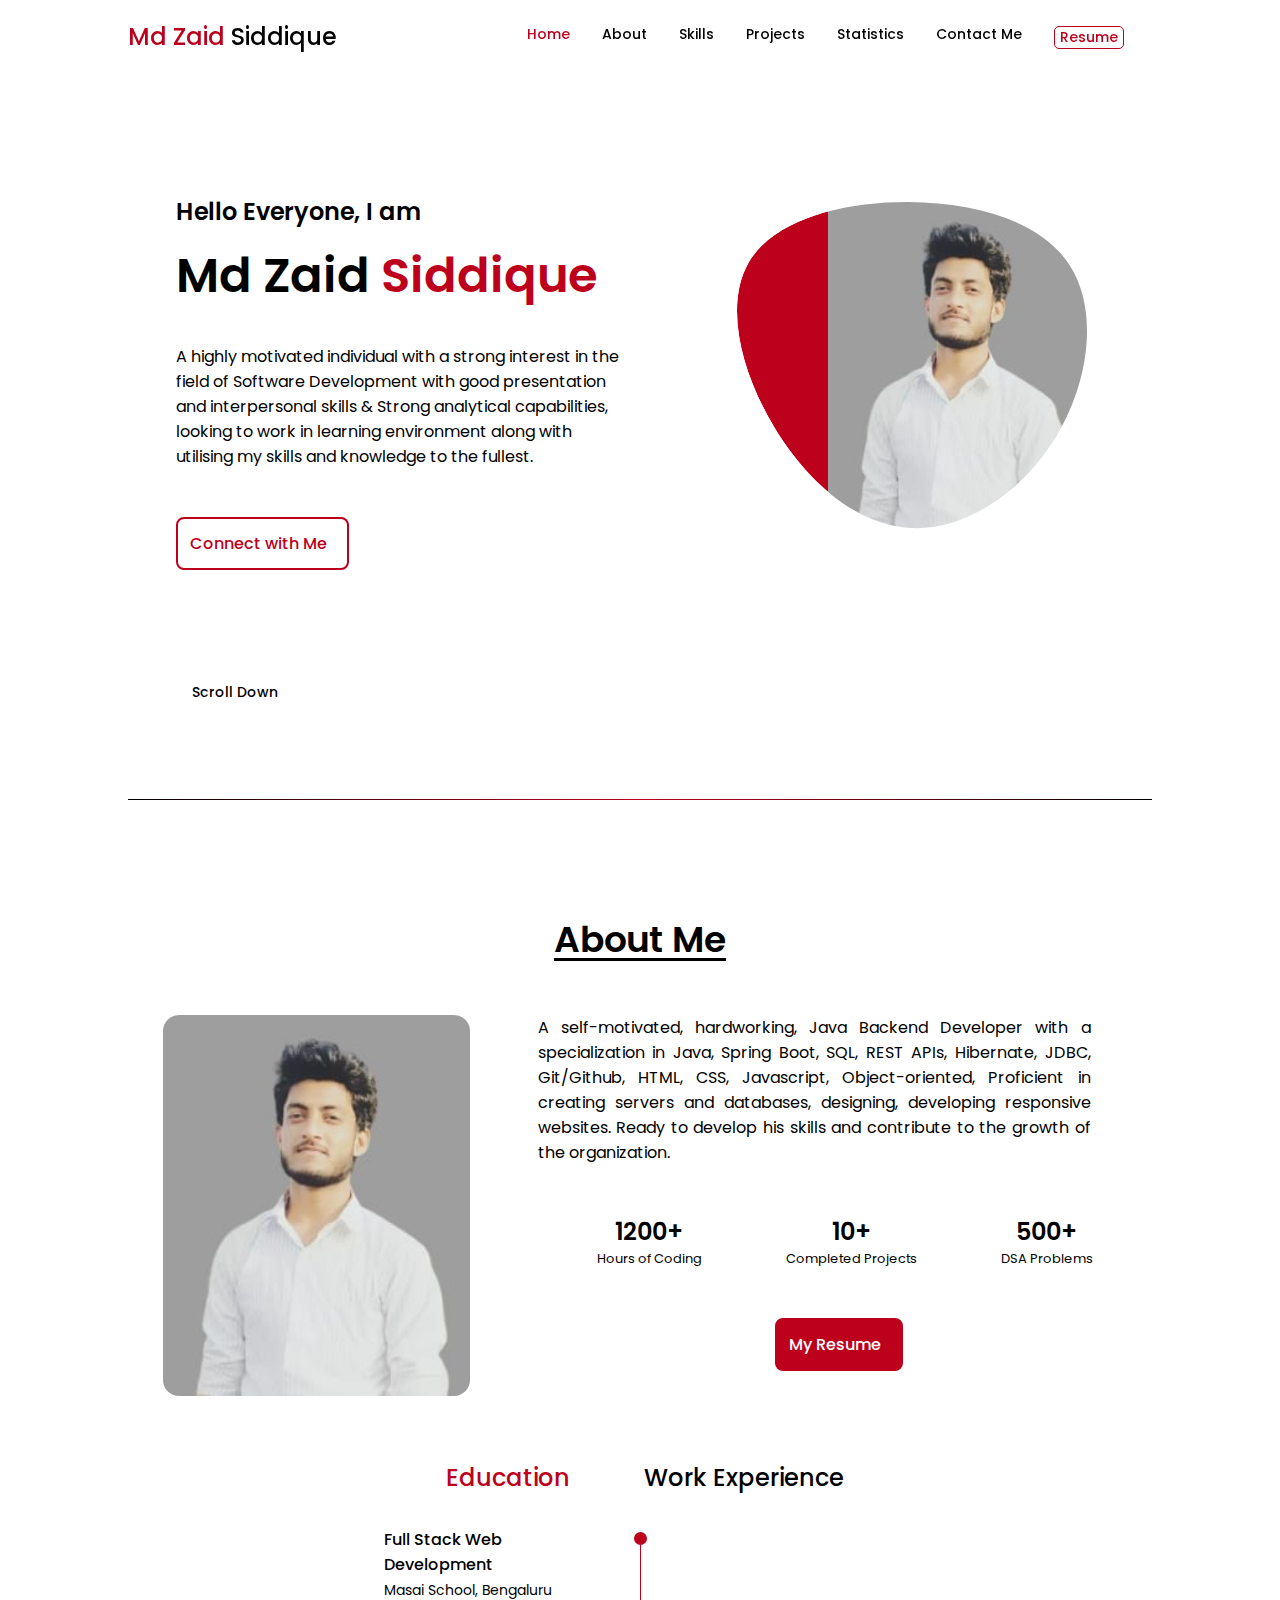
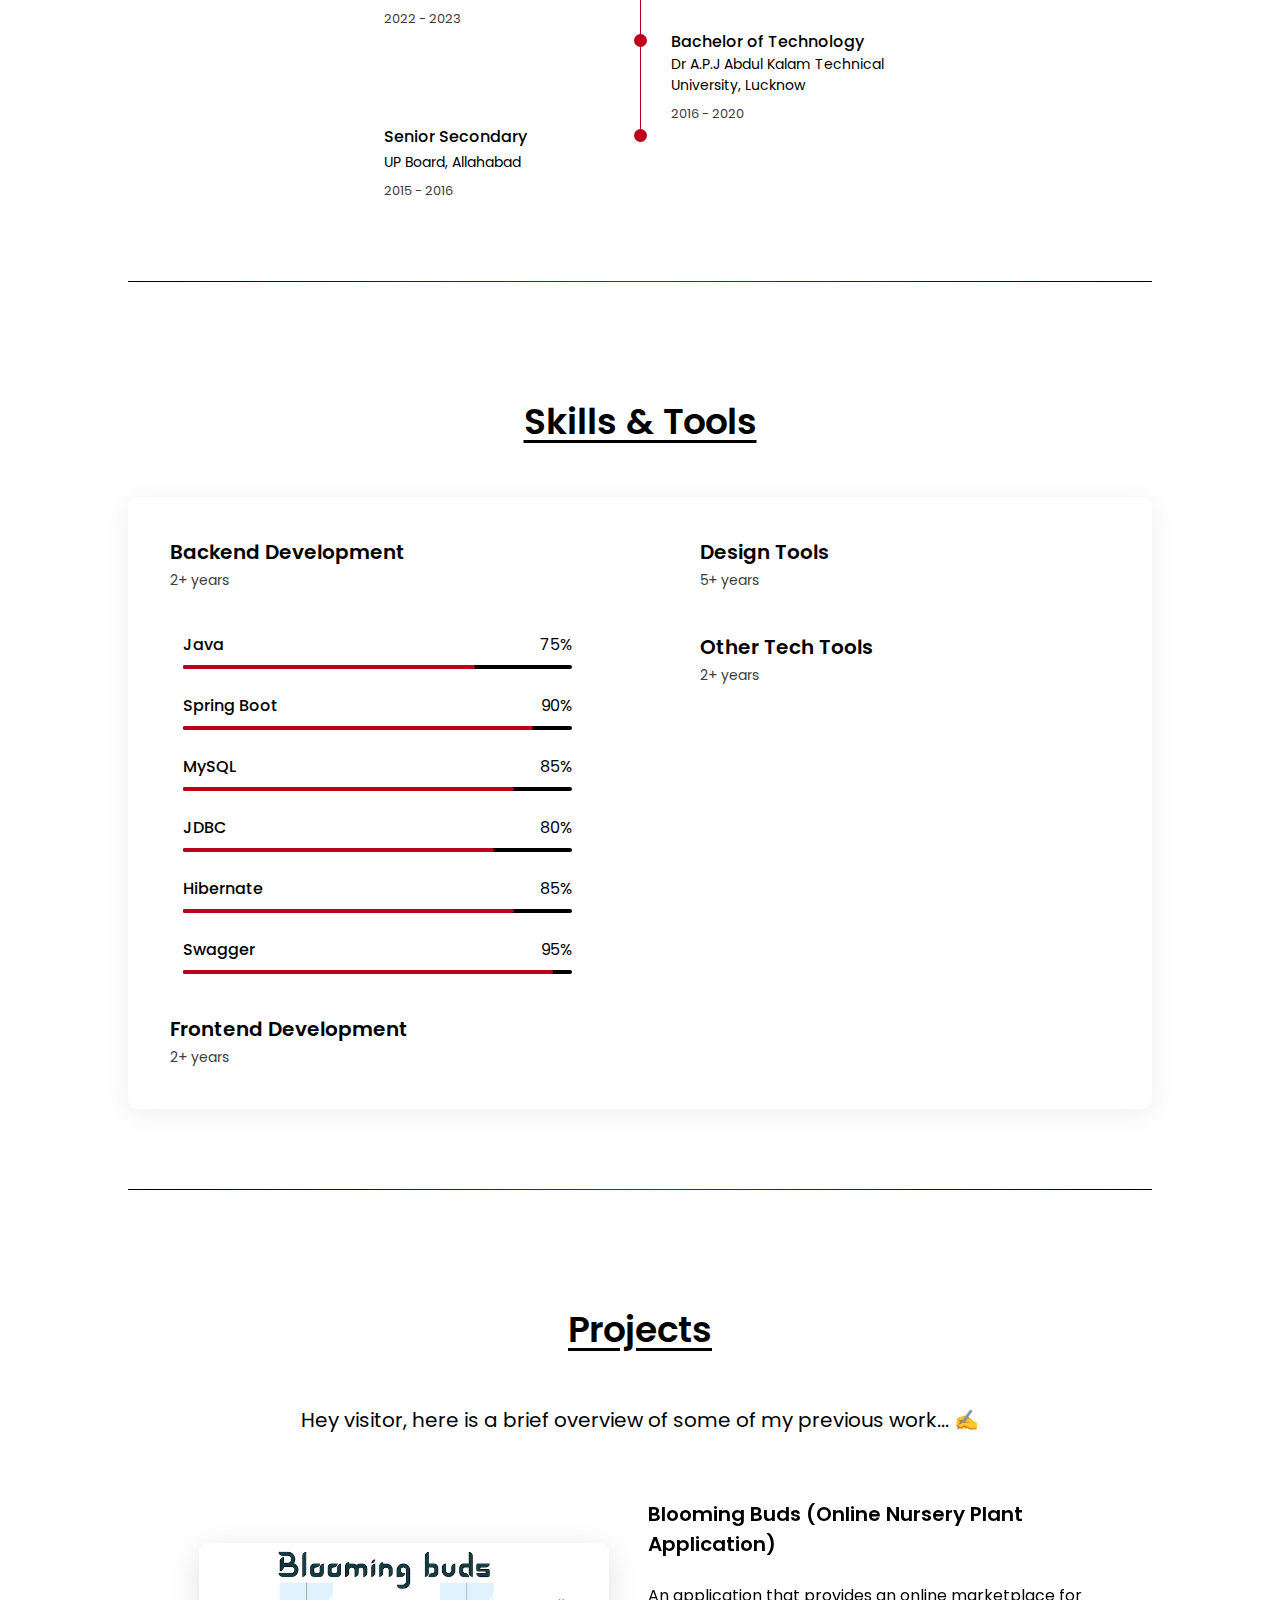
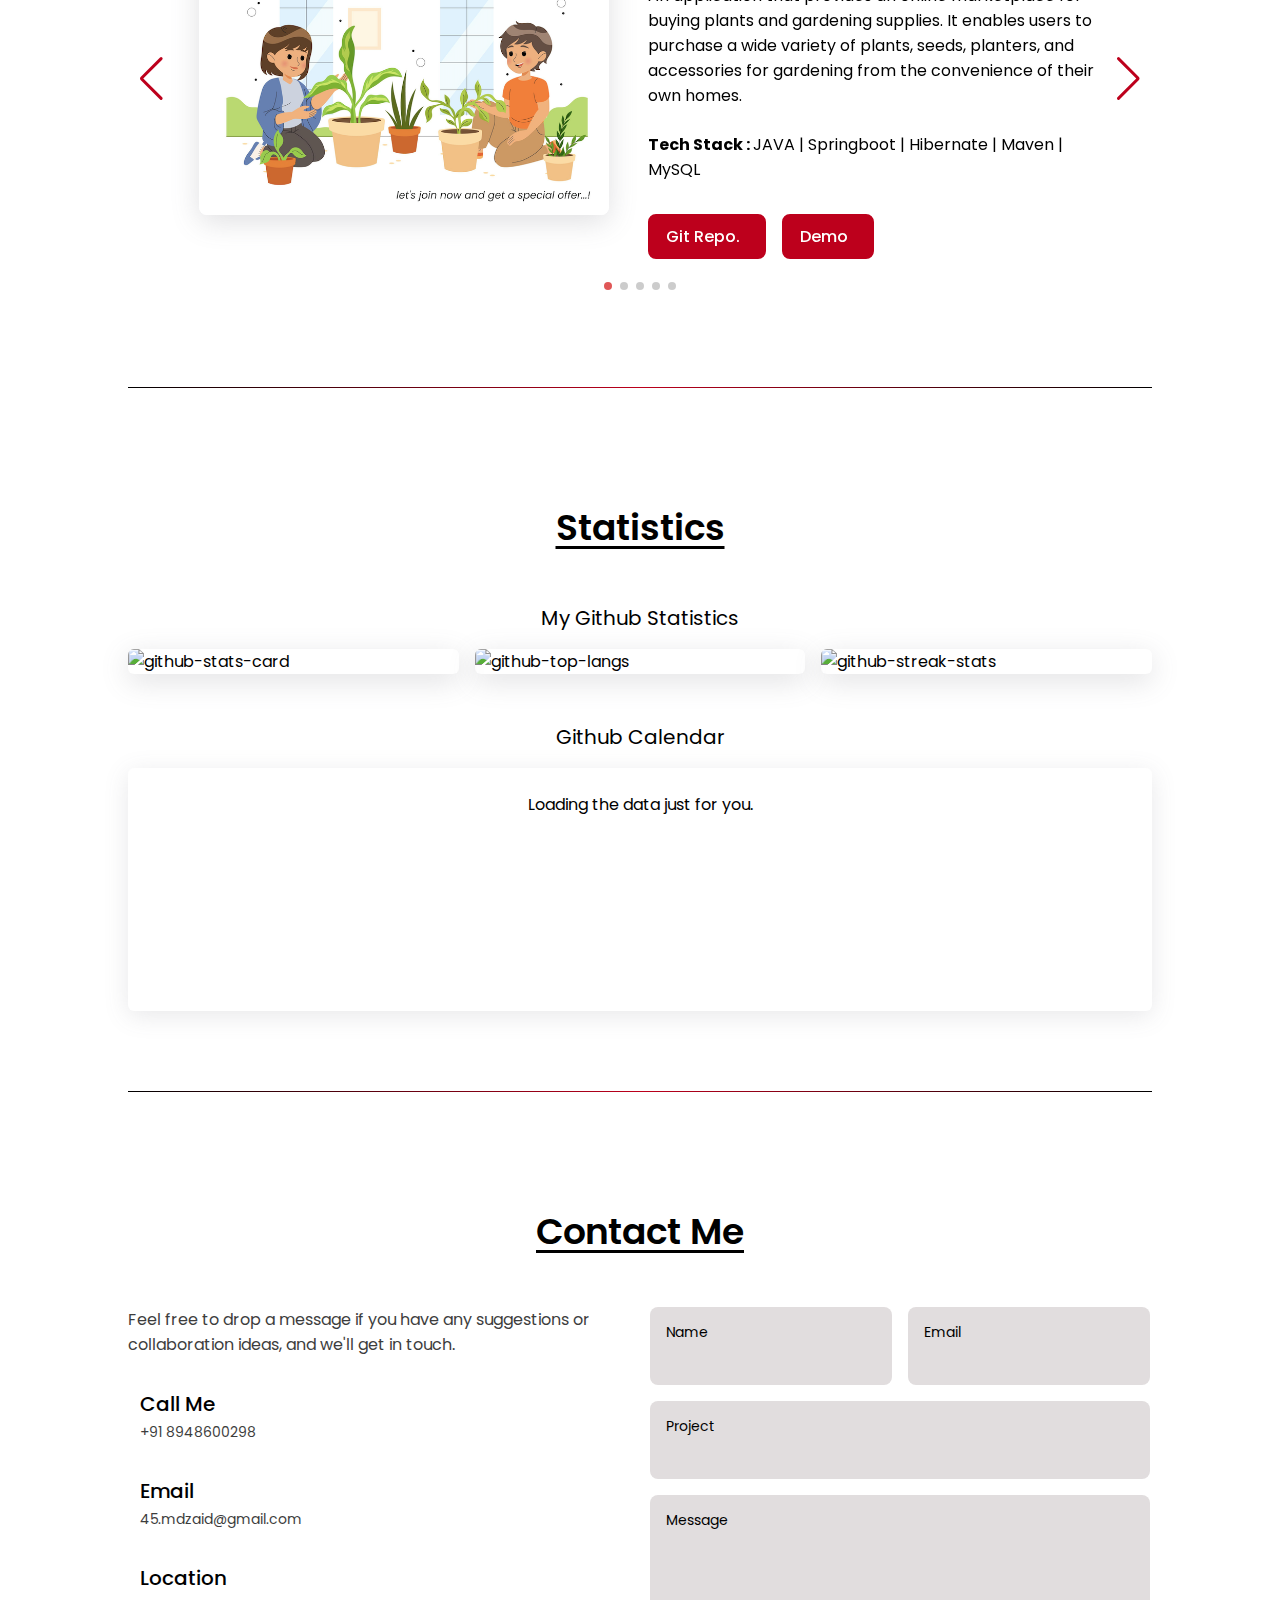
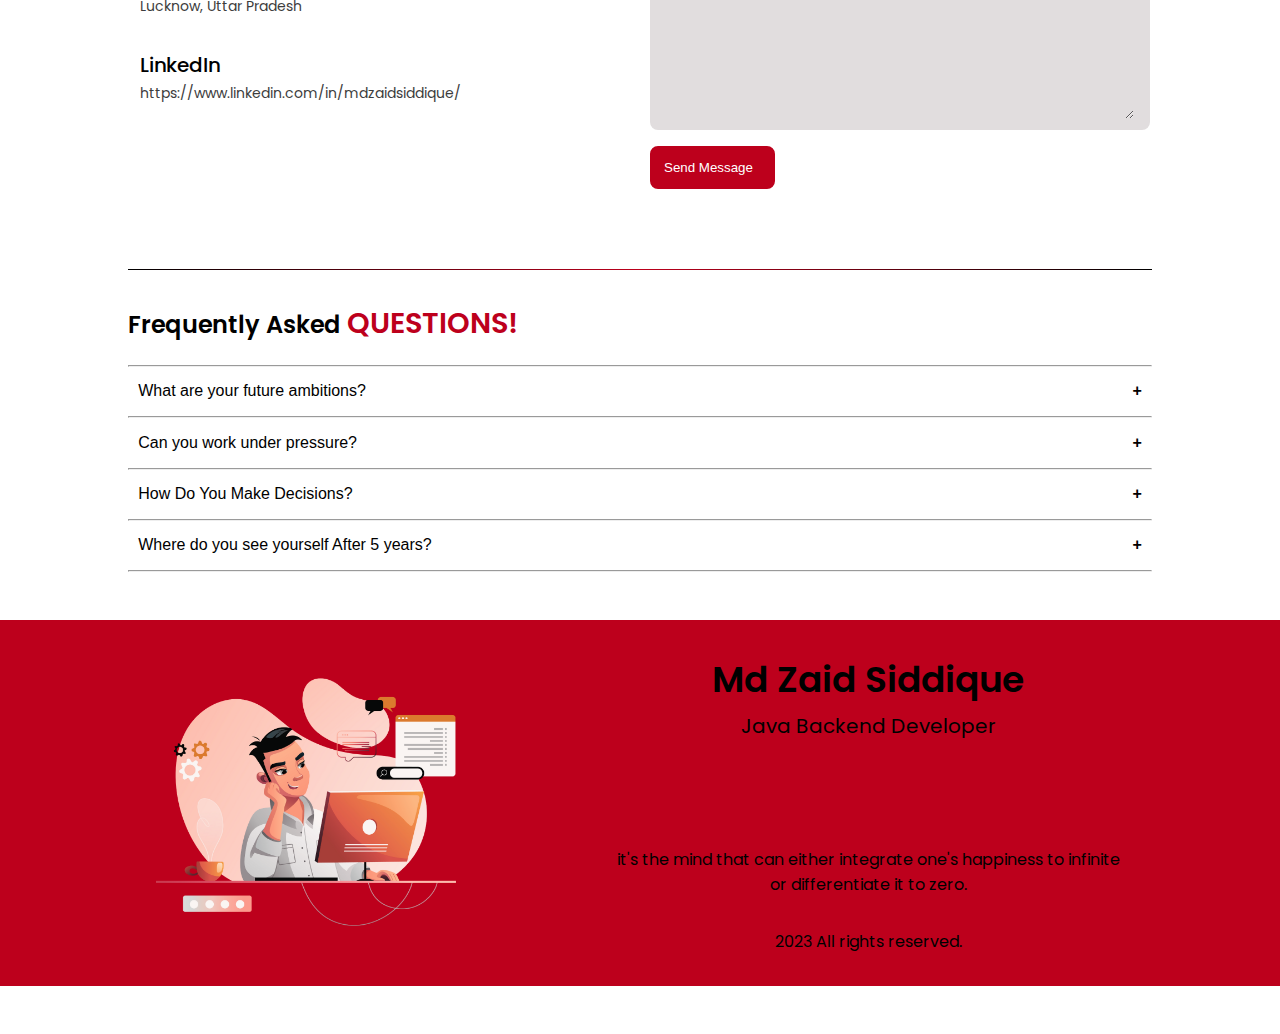
==== index.html @ 846251e4 "done" ====
<!DOCTYPE html>
<html lang="en">

<head>
    <meta charset="UTF-8">
    <meta http-equiv="X-UA-Compatible" content="IE=edge">
    <meta name="viewport" content="width=device-width, initial-scale=1.0">
    <!-- need to replace below logo with my picture -->
    <link rel="icon" href="images/z-logo.png" type="image/icon type">
    <title>Md Zaid Siddique | Portfolio</title>

    <link rel="stylesheet" href="/css/style.css">
    <link rel="stylesheet" href="/css/calendar.css" />
    <link rel="stylesheet" href="/css/swiper-bundle.min.css">
    <link rel="stylesheet" href="https://unicons.iconscout.com/release/v4.0.0/css/line.css">

</head>

<body>

    <!-- ========== HEADER ========== -->
    <header class="header" id="header">
        <nav class="nav container">
            <a href="#home" class="nav_logo"><span>Md Zaid</span> Siddique</a>
            <div class="nav_menu" id="nav-menu">
                <ul class="nav_list grid">
                    <li class="nav_item">
                        <a href="#home" class="nav_link nav-link home active-link">
                            <i class="uil uil-estate nav_icon"></i> Home
                        </a>
                    </li>
                    <li class="nav_item">
                        <a href="#about" class="nav_link nav-link about">
                            <i class="uil uil-user nav_icon"></i> About
                        </a>
                    </li>
                    <li class="nav_item">
                        <a href="#skills" class="nav_link nav-link skills">
                            <i class="uil uil-file-alt nav_icon"></i> Skills
                        </a>
                    </li>
                    <li class="nav_item">
                        <a href="#projects" class="nav_link nav-link projects">
                            <i class="uil uil-briefcase-alt nav_icon"></i> Projects
                        </a>
                    </li>
                    <li class="nav_item">
                        <a href="#statistics" class="nav_link">
                            <i class="uil uil-graph-bar nav_icon"></i> Statistics
                        </a>
                    </li>
                    <li class="nav_item">
                        <a href="#contact" class="nav_link nav-link contact">
                            <i class="uil uil-message nav_icon"></i> Contact Me
                        </a>
                    </li>
                    <!-- <li class="nav_item">
                        <a href="images/resume/Md-Zaid-Siddique-Resume_ .pdf" class="nav_link" id="resume-link-1"
                                onclick="window.open('images/resume/Md-Zaid-Siddique-Resume_ .pdf')" target="_blank" download>
                                <i class="uil uil-download-alt nav_icon"></i> Resume
                            </a>
                    </li> -->
                    <li class="nav_item">
                        <button id="resume-button-1" class="nav-link resume">
                            <a href="resume/Md-Zaid-Siddique-Resume.pdf" class="nav_link" id="resume-link-1"
                                onclick="window.open('resume/Md-Zaid-Siddique-Resume.pdf')" target="_blank" download>
                                <i class="uil uil-download-alt nav_icon"></i> Resume
                            </a>
                        </button>
                    </li>
                </ul>
                <i class="uil uil-times nav_close" id="nav-close"></i>
            </div>

            <div class="nav_btns">
                <!-- ===== Theme Changer ===== -->
                <i class="uil uil-moon change-theme" id="theme-button"></i>

                <div class="nav_toggle" id="nav-toggle">
                    <i class="uil uil-apps"></i>
                </div>
            </div>
        </nav>
    </header>


    <!-- ========== MAIN ========== -->
    <main class="main">


        <!-- ========== Home ========== -->
        <section class="home section" id="home">
            <div class="home_container container grid">
                <div class="home_content grid">
                    <div class="home_social">
                        <!-- email -->
                        <a id="contact-email" href="mailto: 45.mdzaid@gmail.com" target="_blank"
                            class="home_social-icon">
                            <i class="uil-envelope-alt"></i>
                        </a>
                        <!-- call -->
                        <a id="contact-call" href="tel:6306714604" target="_blank"
                            class="home_social-icon">
                            <i class="uil-outgoing-call"></i>
                        </a>
                        <!-- linkedin -->
                        <a id="contact-linkedin" href="https://www.linkedin.com/in/mdzaidsiddique/" target="_blank"
                            class="home_social-icon">
                            <i class="uil uil-linkedin-alt"></i>
                        </a>
                        <!-- github -->
                        <a id="contact-github" href="https://github.com/Mdzaidsiddique" target="_blank"
                            class="home_social-icon">
                            <i class="uil uil-github-alt"></i>
                        </a>
                        <!-- twitter -->
                        <a id="contact-twitter" href="https://twitter.com/mdzaidsiddique" target="_blank"
                            class="home_social-icon">
                            <i class="uil uil-twitter-alt"></i>
                        </a>  
                    </div>

                    <div class="home_img">
                        <svg class="home_blob" viewBox="0 0 200 187" xmlns="http://www.w3.org/2000/svg"
                            xmlns:xlink="http://www.w3.org/1999/xlink">
                            <mask id="mask0" mask-type="alpha">
                                <path d="M190.312 36.4879C206.582 62.1187 201.309 102.826 182.328 134.186C163.346 165.547 
                                130.807 187.559 100.226 186.353C69.6454 185.297 41.0228 161.023 21.7403 129.362C2.45775 
                                97.8511 -7.48481 59.1033 6.67581 34.5279C20.9871 10.1032 59.7028 -0.149132 97.9666 
                                0.00163737C136.23 0.303176 174.193 10.857 190.312 36.4879Z" />
                            </mask>
                            <g mask="url(#mask0)">
                                <path d="M190.312 36.4879C206.582 62.1187 201.309 102.826 182.328 134.186C163.346 
                                165.547 130.807 187.559 100.226 186.353C69.6454 185.297 41.0228 161.023 21.7403 
                                129.362C2.45775 97.8511 -7.48481 59.1033 6.67581 34.5279C20.9871 10.1032 59.7028 
                                -0.149132 97.9666 0.00163737C136.23 0.303176 174.193 10.857 190.312 36.4879Z" />
                                <image x="52" y="0" class="home_blob-img" href="images/WhatsApp Image 2023-06-20 at 23.55.49.jpeg" />
                            </g>
                        </svg>

                        <!-- <svg class="home_blob" viewBox="0 0 479 467" xmlns="http://www.w3.org/2000/svg"
                            xmlns:xlink="http://www.w3.org/1999/xlink">
                            <mask id="mask0" mask-type="alpha">
                                <path
                                    d="M9.19024 145.964C34.0253 76.5814 114.865 54.7299 184.111 29.4823C245.804 6.98884 311.86 -14.9503 370.735 14.143C431.207 44.026 467.948 107.508 477.191 174.311C485.897 237.229 454.931 294.377 416.506 344.954C373.74 401.245 326.068 462.801 255.442 466.189C179.416 469.835 111.552 422.137 65.1576 361.805C17.4835 299.81 -17.1617 219.583 9.19024 145.964Z" />
                            </mask>
                            <g mask="url(#mask0)">
                                <path
                                    d="M9.19024 145.964C34.0253 76.5814 114.865 54.7299 184.111 29.4823C245.804 6.98884 311.86 -14.9503 370.735 14.143C431.207 44.026 467.948 107.508 477.191 174.311C485.897 237.229 454.931 294.377 416.506 344.954C373.74 401.245 326.068 462.801 255.442 466.189C179.416 469.835 111.552 422.137 65.1576 361.805C17.4835 299.81 -17.1617 219.583 9.19024 145.964Z" />
                                <image class="home_blob-img" x="60" y="25" href="/images/portfolio picture.png" />
                            </g>
                        </svg> -->

                    </div>

                    <div class="home_data">
                        <h1 class="home_title" id="user-detail-name">
                            <span style="font-size: x-large;">Hello Everyone, I am</span> <br>Md Zaid <span style="color: #bd001c;">Siddique</span></h1>
                        <h3 class="home_subtitle"><span class="auto-type"></span></h3>
                        <p class="home_description">A highly motivated individual with a strong interest in the field of Software Development with good presentation and interpersonal skills & Strong analytical capabilities, looking to work in learning environment along with utilising my skills and knowledge to the fullest.</p>
                        <div class="btn_container">
                            <a href="#contact" class="button button-flex sec_button">
                                Connect with Me <i class="uil uil-message button_icon"></i>
                            </a>
                        </div>
                    </div>
                </div>
                <div class="home_scroll">
                    <a href="#about" class="home_scroll-button button-flex">
                        <i class="uil uil-mouse-alt home_scroll-mouse"></i>
                        <span class="home_scroll-name">Scroll Down</span>
                        <i class="uil uil-arrow-down home_scroll-arrow"></i>
                    </a>
                </div>
            </div>
        </section>


        <hr class="hr_break_line">


        <!-- ========== About ========== -->
        <section class="about section" id="about">
            <h2 class="section_title">About Me</h2>
            <!-- <h3 style="color: #bd001c; text-align: center; margin-top: -50px;margin-bottom: 30px;"><span class=" uil-minus"></span>Who i am<span class=" uil-minus"></span></h3> -->

            <div class="about_container container grid">
                <img src="images/WhatsApp Image 2023-06-20 at 23.55.49.jpeg" alt="" class="about_img home-img">
                <div class="about_data">
                    <p class="about_description" id="user-detail-intro">A self-motivated, hardworking, Java Backend Developer with a specialization in Java, Spring Boot, SQL, REST APIs, Hibernate, JDBC, Git/Github, HTML, CSS, Javascript, Object-oriented, Proficient in creating servers and databases, designing, developing responsive websites. Ready to develop his skills and contribute to the growth of the organization.
                    </p>
                    <div class="about_info">
                        <div>
                            <span class="about_info-title">1200+</span>
                            <span class="about_info-name">Hours of Coding</span>
                        </div>
                        <div>
                            <span class="about_info-title">10+</span>
                            <span class="about_info-name">Completed Projects</span>
                        </div>
                        <div>
                            <span class="about_info-title">500+</span>
                            <span class="about_info-name">DSA Problems</span>
                        </div>
                    </div>

                    <div class="about_buttons">
                        <button class="button" id="resume-button-2">
                            <a href="resume/Md-Zaid-Siddique-Resume.pdf" class="button-flex" id="resume-link-2"
                                onclick="window.open('resume/Md-Zaid-Siddique-Resume.pdf')" target="_blank" download>
                                My Resume <i class="uil uil-download-alt button_icon"></i>
                            </a>
                        </button>
                    </div>
                </div>
            </div>

            <div class="qualification">
                <div class="qualification_container container">
                    <div class="qualification_tabs">
                        <div class="qualification_button button-flex qualification_active" data-target='#education'>
                            <i class="uil uil-graduation-cap qualification_icon"></i>&nbsp;Education
                        </div>
                        <div class="qualification_button button-flex" data-target='#work'>
                            <i class="uil uil-briefcase-alt qualification_icon"></i>&nbsp;Work Experience
                        </div>
                    </div>

                    <div class="qualification_sections">
                        <!-- ========== Qualification Content 1 ========== -->
                        <div class="qualification_content qualification_active" data-content id="education">
                            <!-- ========== Qualification 1 ========== -->
                            <div class="qualification_data">
                                <div>
                                    <h3 class="qualification_title">Full Stack Web Development</h3>
                                    <span class="qualification_subtitle">Masai School, Bengaluru</span>
                                    <div class="qualification_calender">
                                        <i class="uil uil-calendar-alt"></i>
                                        2022 - 2023
                                    </div>
                                </div>
                                <div>
                                    <span class="qualification_rounder"></span>
                                    <span class="qualification_line"></span>
                                </div>
                            </div>

                            <!-- ========== Qualification 2 ========== -->
                            <div class="qualification_data">
                                <div></div>

                                <div>
                                    <span class="qualification_rounder"></span>
                                    <span class="qualification_line"></span>
                                </div>
                                <div>
                                    <h3 class="qualification_title">Bachelor of Technology</h3>
                                    <span class="qualification_subtitle">Dr A.P.J Abdul Kalam Technical University, Lucknow</span>
                                    <div class="qualification_calender">
                                        <i class="uil uil-calendar-alt"></i>
                                        2016 - 2020
                                    </div>
                                </div>
                            </div>

                            <!-- ========== Qualification 3 ========== -->
                            <div class="qualification_data">
                                <div>
                                    <h3 class="qualification_title">Senior Secondary</h3>
                                    <span class="qualification_subtitle">UP Board, Allahabad</span>
                                    <div class="qualification_calender">
                                        <i class="uil uil-calendar-alt"></i>
                                        2015 - 2016
                                    </div>
                                </div>
                                <div>
                                    <span class="qualification_rounder"></span>
                                    <!-- <span class="qualification_line"></span> -->
                                </div>
                            </div>
                        </div>

                        <!-- ========== Qualification Content 2 ========== -->
                        <div class="qualification_content" data-content id="work">
                            <!-- ========== Experience 1 ========== -->
                            <div class="qualification_data">
                                <div>
                                    <h3 class="qualification_title">Technical Sales Engineer</h3>
                                    <span class="qualification_subtitle">Klimas Wkret met</span>
                                    <div class="qualification_calender">
                                        <i class="uil uil-calendar-alt"></i>
                                        June 2021 - July 2022
                                    </div>
                                </div>
                                <div>
                                    <span class="qualification_rounder"></span>
                                    <span class="qualification_line"></span>
                                </div>
                            </div>

                            <!-- ========== Experience 2 ========== -->
                            <div class="qualification_data">
                                <div></div>

                                <div>
                                    <span class="qualification_rounder"></span>
                                    <span class="qualification_line"></span>
                                </div>
                                <div>
                                    <h3 class="qualification_title">Subject Matter Expert (Advance Math)</h3>
                                    <span class="qualification_subtitle">Course Hero</span>
                                    <div class="qualification_calender">
                                        <i class="uil uil-calendar-alt"></i>
                                        Feb 2021 - June 2022
                                    </div>
                                </div>
                            </div>

                            <!-- ========== Experience 3 ========== -->
                            <div class="qualification_data">
                                <div>
                                    <h3 class="qualification_title">Subject Matter Expert (Basic Math)</h3>
                                    <span class="qualification_subtitle">Chegg Inc.</span>
                                    <div class="qualification_calender">
                                        <i class="uil uil-calendar-alt"></i>
                                        Sep 2020 - Jan 2021
                                    </div>
                                </div>
                                <div>
                                    <span class="qualification_rounder"></span>
                                    <!-- <span class="qualification_line"></span> -->
                                </div>
                            </div>
                        </div>
                    </div>
                </div>
            </div>

        </section>


        <hr class="hr_break_line">


        <!-- ========== Skills ========== -->
        <section class="skills section" id="skills">
            <h2 class="section_title">Skills & Tools</h2>

            <div class="skills_container container grid">
                <div>
                    <!-- ========== Skills 1 ========== -->
                    <div class="skills_content skills_open">
                        <div class="skills_header">
                            <i class="uil uil-server-network skills_icon"></i>
                            <div>
                                <h1 class="skills_title">Backend Development</h1>
                                <span class="skills_subtitle">2+ years</span>
                            </div>
                            <i class="uil uil-angle-down skills_arrow"></i>
                        </div>

                        <div class="skills_list grid">

                            <div class="skills_data skills-card">
                                <div class="skills_titles">
                                    <h3 class="skills_name skills-card-name">Java</h3>
                                    <span class="skills_number skills-card-img">75%</span>
                                </div>
                                <div class="skills_bar">
                                    <span class="skills_percentage skills_java"></span>
                                </div>
                            </div>

                            <div class="skills_data skills-card">
                                <div class="skills_titles">
                                    <h3 class="skills_name skills-card-name">Spring Boot</h3>
                                    <span class="skills_number skills-card-img">90%</span>
                                </div>
                                <div class="skills_bar">
                                    <span class="skills_percentage skills_spring"></span>
                                </div>
                            </div>

                            <div class="skills_data skills-card">
                                <div class="skills_titles">
                                    <h3 class="skills_name skills-card-name">MySQL</h3>
                                    <span class="skills_number skills-card-img">85%</span>
                                </div>
                                <div class="skills_bar">
                                    <span class="skills_percentage skills_sql"></span>
                                </div>
                            </div>

                            <div class="skills_data skills-card">
                                <div class="skills_titles">
                                    <h3 class="skills_name skills-card-name">JDBC</h3>
                                    <span class="skills_number skills-card-img">80%</span>
                                </div>
                                <div class="skills_bar">
                                    <span class="skills_percentage skills_jdbc"></span>
                                </div>
                            </div>

                            <div class="skills_data skills-card">
                                <div class="skills_titles">
                                    <h3 class="skills_name skills-card-name">Hibernate</h3>
                                    <span class="skills_number skills-card-img">85%</span>
                                </div>
                                <div class="skills_bar">
                                    <span class="skills_percentage skills_hibernate"></span>
                                </div>
                            </div>

                            <div class="skills_data skills-card">
                                <div class="skills_titles">
                                    <h3 class="skills_name skills-card-name">Swagger</h3>
                                    <span class="skills_number skills-card-img">95%</span>
                                </div>
                                <div class="skills_bar">
                                    <span class="skills_percentage skills_Swagger"></span>
                                </div>
                            </div>
                        </div>
                    </div>

                    <!-- ========== Skills 2 ========== -->
                    <div class="skills_content skills_close">
                        <div class="skills_header">
                            <i class="uil uil-arrow skills_icon"></i>
                            <div>
                                <h1 class="skills_title">Frontend Development</h1>
                                <span class="skills_subtitle">2+ years</span>
                            </div>
                            <i class="uil uil-angle-down skills_arrow"></i>
                        </div>
                        <div class="skills_list grid">

                            <div class="skills_data skills-card">
                                <div class="skills_titles">
                                    <h3 class="skills_name skills-card-name">HTML</h3>
                                    <span class="skills_number skills-card-img">90%</span>
                                </div>
                                <div class="skills_bar">
                                    <span class="skills_percentage skills_html"></span>
                                </div>
                            </div>

                            <div class="skills_data skills-card">
                                <div class="skills_titles">
                                    <h3 class="skills_name skills-card-name">CSS</h3>
                                    <span class="skills_number skills-card-img">80%</span>
                                </div>
                                <div class="skills_bar">
                                    <span class="skills_percentage skills_css"></span>
                                </div>
                            </div>

                            <div class="skills_data skills-card">
                                <div class="skills_titles">
                                    <h3 class="skills_name skills-card-name">JavaScript</h3>
                                    <span class="skills_number skills-card-img">75%</span>
                                </div>
                                <div class="skills_bar">
                                    <span class="skills_percentage skills_js"></span>
                                </div>
                            </div>

                        </div>
                    </div>
                </div>

                <div>
                    <!-- ========== Skills 3 ========== -->
                    <div class="skills_content skills_close">
                        <div class="skills_header">
                            <i class="uil uil-illustration skills_icon"></i>
                            <div>
                                <h1 class="skills_title">Design Tools</h1>
                                <span class="skills_subtitle">5+ years</span>
                            </div>
                            <i class="uil uil-angle-down skills_arrow"></i>
                        </div>

                        <div class="skills_list grid">

                            <div class="skills_data skills-card">
                                <div class="skills_titles">
                                    <h3 class="skills_name skills-card-name">Canva</h3>
                                    <span class="skills_number skills-card-img">90%</span>
                                </div>
                                <div class="skills_bar">
                                    <span class="skills_percentage skills_canva"></span>
                                </div>
                            </div>

                            <div class="skills_data skills-card">
                                <div class="skills_titles">
                                    <h3 class="skills_name skills-card-name">Adove Express</h3>
                                    <span class="skills_number skills-card-img">85%</span>
                                </div>
                                <div class="skills_bar">
                                    <span class="skills_percentage skills_lightroom"></span>
                                </div>
                            </div>

                            <!-- <div class="skills_data skills-card">
                                <div class="skills_titles">
                                    <h3 class="skills_name skills-card-name">AutoCAD</h3>
                                    <span class="skills_number skills-card-img">90%</span>
                                </div>
                                <div class="skills_bar">
                                    <span class="skills_percentage skills_autocad"></span>
                                </div>
                            </div> -->
                        </div>
                    </div>

                    <!-- ========== Skills 4 ========== -->
                    <div class="skills_content skills_close">
                        <div class="skills_header">
                            <i class="uil uil-icons skills_icon"></i>
                            <div>
                                <h1 class="skills_title">Other Tech Tools</h1>
                                <span class="skills_subtitle">2+ years</span>
                            </div>
                            <i class="uil uil-angle-down skills_arrow"></i>
                        </div>

                        <div class="skills_list grid">

                            <div class="skills_data skills-card">
                                <div class="skills_titles">
                                    <h3 class="skills_name skills-card-name">VS Code</h3>
                                    <span class="skills_number skills-card-img">80%</span>
                                </div>
                                <div class="skills_bar">
                                    <span class="skills_percentage skills_vscode"></span>
                                </div>
                            </div>

                            <div class="skills_data skills-card">
                                <div class="skills_titles">
                                    <h3 class="skills_name skills-card-name">GitHub</h3>
                                    <span class="skills_number skills-card-img">75%</span>
                                </div>
                                <div class="skills_bar">
                                    <span class="skills_percentage skills_lightroom"></span>
                                </div>
                            </div>

                            <div class="skills_data skills-card">
                                <div class="skills_titles">
                                    <h3 class="skills_name skills-card-name">PostMan</h3>
                                    <span class="skills_number skills-card-img">90%</span>
                                </div>
                                <div class="skills_bar">
                                    <span class="skills_percentage skills_postman"></span>
                                </div>
                            </div>

                            <div class="skills_data skills-card">
                                <div class="skills_titles">
                                    <h3 class="skills_name skills-card-name">CodePen</h3>
                                    <span class="skills_number skills-card-img">80%</span>
                                </div>
                                <div class="skills_bar">
                                    <span class="skills_percentage skills_codepen"></span>
                                </div>
                            </div>
                        </div>
                    </div>
                </div>
            </div>
        </section>


        <hr class="hr_break_line">


        <!-- ========== Projects ========== -->
        <section class="portfolio section" id="projects">
            <h2 class="section_title">Projects</h2>
            <span class="section_subtitle">Hey visitor, here is a brief overview of some of my previous work...
                ✍️</span>

            <div class="portfolio_container container swiper-container">
                <div class="swiper-wrapper">
                    <!-- ========== Project 1 ========== -->
                    <div class="portfolio_content grid swiper-slide project-card">
                        <img src="projects/blooming_Buds.png" alt="" class="portfolio_img">

                        <div class="portfolio_data">
                            <h3 class="portfolio_title project_title project-title">Blooming Buds (Online Nursery Plant Application)</h3>
                            <p class="portfolio_description project-description">An application that provides an online marketplace for buying plants and gardening supplies. It enables users to purchase a wide variety of plants, seeds, planters, and accessories for gardening from the convenience of their own homes.</p>
                            <p class="project-tech-stack"><b>Tech Stack : </b>JAVA | Springboot | Hibernate | Maven | MySQL</p>
                            <a href="https://github.com/Mdzaidsiddique/Blooming-Buds" target="_blank"
                                class="project-github-link button button-flex button-small portfolio_button">
                                Git Repo.
                                <i class="uil uil-github-alt button_icon"></i>
                            </a>
                            <a href="https://github.com/Mdzaidsiddique/Blooming-Buds" target="_blank"
                                class="button button-flex button-small portfolio_button project-deployed-link">
                                Demo
                                <i class="uil uil-external-link-alt button_icon"></i>
                            </a>
                        </div>
                    </div>

                    <!-- ========== Project 2 ========== -->
                    <div class="portfolio_content grid swiper-slide project-card">
                        <img src="projects/cims.png" alt="" class="portfolio_img">

                        <div class="portfolio_data">
                            <h3 class="portfolio_title project_title project-title">Crime Aegis (Crime Information Management System)</h3>
                            <p class="portfolio_description project-description">Crime Aegis is a console based application which can help in storing the records related to the criminals, cases, complaint, police station and so on.</p>
                            <p class="project-tech-stack"><b>Tech Stack : </b>JAVA | Hibernate | JDBC | MySQL | Maven</p>
                            <a href="https://github.com/Mdzaidsiddique/Crime-Aegis/tree/main" target="_blank"
                                class="project-github-link button button-flex button-small portfolio_button">
                                Git Repo.
                                <i class="uil uil-github-alt button_icon"></i>
                            </a>
                            <a href="https://github.com/Mdzaidsiddique/Crime-Aegis/tree/main" target="_blank"
                                class="button button-flex button-small portfolio_button project-deployed-link">
                                Demo
                                <i class="uil uil-external-link-alt button_icon"></i>
                            </a>
                        </div>
                    </div>

                    <!-- ========== Project 3 ========== -->
                    <div class="portfolio_content grid swiper-slide project-card">
                        <img src="projects/alif-medicaments.png" alt="" class="portfolio_img">

                        <div class="portfolio_data">
                            <h3 class="portfolio_title project_title project-title">Alif Medicaments (TATA 1mg clone)</h3>
                            <p class="portfolio_description project-description">A web application that sells a wide range of products to boost immunity, digestion, hair growth & more.
                                An individual project built and executed in 5 days.</p>
                            <p class="project-tech-stack"><b>Tech Stack : </b>JavaScript | HTML | CSS | Bootstrap</p>
                            <a href="https://github.com/Mdzaidsiddique/-plausible-zipper-1035" target="_blank"
                                class="project-github-link button button-flex button-small portfolio_button">
                                Git Repo.
                                <i class="uil uil-github-alt button_icon"></i>
                            </a>
                            <a href="https://fluffy-centaur-3bfddb.netlify.app/" target="_blank"
                                class="button button-flex button-small portfolio_button project-deployed-link">
                                Demo
                                <i class="uil uil-external-link-alt button_icon"></i>
                            </a>
                        </div>
                    </div>


                    
                    <!-- ========== Project 4 ========== -->
                    <div class="portfolio_content grid swiper-slide project-card">
                        <img src="projects/cultfit.PNG" alt="" class="portfolio_img">

                        <div class="portfolio_data">
                            <h3 class="portfolio_title project_title project-title">Cult fit Clone</h3>
                            <p class="portfolio_description project-description">Cloned Cultfit.com a fitness-based website with a lot of services and an eCommerce store where one can purchase a variety of fitness equipment and products.</p>
                            <p class="project-tech-stack"><b>Tech Stack : </b>HTML5 | CSS | JAVASCRIPT | JSON</p>
                            <a href="https://github.com/Mdzaidsiddique/cult-fit-clone" target="_blank"
                                class="project-github-link button button-flex button-small portfolio_button">
                                Git Repo.
                                <i class="uil uil-github-alt button_icon"></i>
                            </a>
                            <a href="https://hilarious-pegasus-23c112.netlify.app/" target="_blank"
                                class="button button-flex button-small portfolio_button project-deployed-link">
                                Demo
                                <i class="uil uil-external-link-alt button_icon"></i>
                            </a>
                        </div>
                    </div>

                    <!-- ========== Project 5 ========== -->
                    <div class="portfolio_content grid swiper-slide project-card">
                        <img src="projects/portfolio.png" alt="" class="portfolio_img">

                        <div class="portfolio_data">
                            <h3 class="portfolio_title project_title project-title">My Portfolio</h3>
                            <p class="portfolio_description project-description">This portfolio website adaptable to all
                                devices, with UI components and animated interactions.</p>
                            <p class="project-tech-stack"><b>Tech Stack : </b>HTML5 | CSS | JAVASCRIPT</p>
                            <a href="https://github.com/Mdzaidsiddique" target="_blank"
                                class="project-github-link button button-flex button-small portfolio_button">
                                Git Repo.
                                <i class="uil uil-github-alt button_icon"></i>
                            </a>
                            <a href="https://649211f8cca845008de09510--cerulean-heliotrope-9f3440.netlify.app" target="_blank"
                                class="button button-flex button-small portfolio_button project-deployed-link">
                                Demo
                                <i class="uil uil-external-link-alt button_icon"></i>
                            </a>
                        </div>
                    </div>

                </div>

                <div class="swiper-button-next"></div>
                <div class="swiper-button-prev"></div>
                <div class="swiper-pagination"></div>
            </div>
        </section>


        <hr class="hr_break_line">


        <!-- ========== Statistics ========== -->
        <section class="statistics section" id="statistics">
            <h2 class="section_title">Statistics</h2>
            <span class="section_subtitle">My Github Statistics</span>
            <div class="statistics_container container grid">
                <img id="github-stats-card"
                    src="https://github-readme-stats.vercel.app/api?username=Mdzaidsiddique&theme=city_light&hide_border=true&include_all_commits=true&count_private=true"
                    alt="github-stats-card">
                <img id="github-top-langs"
                    src="https://github-readme-stats.vercel.app/api/top-langs/?username=Mdzaidsiddique&langs_count=4&theme=city_light&hide_border=true&include_all_commits=true&count_private=true&layout=compact"
                    alt="github-top-langs">
                <img id="github-streak-stats"
                    src="https://github-readme-streak-stats.herokuapp.com/?user=Mdzaidsiddique&ring=5094f0&currStreakLabel=5094f0&fire=5094f0&theme=city_light&hide_border=true"
                    alt="github-streak-stats">
            </div>
            <span class="section_subtitle">Github Calendar</span>
            <div class="react-activity-calendar calendar">
                <!-- Loading stuff -->
                Loading the data just for you.
            </div>
        </section>


        <hr class="hr_break_line">


        <!-- ========== Contact ========== -->
        <section class="contact section" id="contact">
            <h2 class="section_title">Contact Me</h2>

            <div class="contact_container container grid">
                <div>
                    <p class="contact_message">Feel free to drop a message if you have any suggestions or collaboration
                        ideas, and we'll get in touch.</p>
                    <div class="contact_information">
                        <i class="uil uil-phone-alt contact_icon"></i>

                        <div>
                            <h3 class="contact_title">Call Me</h3>
                            <span class="contact_subtitle">+91 8948600298</span>
                        </div>
                    </div>

                    <div class="contact_information">
                        <i class="uil uil-envelope-alt contact_icon"></i>

                        <div>
                            <h3 class="contact_title">Email</h3>
                            <span class="contact_subtitle">45.mdzaid@gmail.com</span>
                        </div>
                    </div>

                    <div class="contact_information">
                        <i class="uil uil-map-marker contact_icon"></i>

                        <div>
                            <h3 class="contact_title">Location</h3>
                            <span class="contact_subtitle">Lucknow, Uttar Pradesh</span>
                        </div>
                    </div>

                    <div class="contact_information">
                        <i class="uil uil-linkedin-alt contact_icon"></i>

                        <div>
                            <h3 class="contact_title">LinkedIn</h3>
                            <a href="https://www.linkedin.com/in/mdzaidsiddique/" target="_blank">
                                <span class="contact_subtitle">https://www.linkedin.com/in/mdzaidsiddique/</span>
                            </a>
                        </div>
                    </div>
                </div>
                <form action="https://formspree.io/f/mwkjzwvn" method="post" class="contact_form grid">
                    <div class="contact_inputs grid">
                        <div class="contact_content">
                            <label for="name" class="contact_label">Name</label>
                            <input name="name" type="text" class="contact_input">
                        </div>
                        <div class="contact_content">
                            <label for="email" class="contact_label">Email</label>
                            <input name="email" type="email" class="contact_input" required>
                        </div>
                    </div>
                    <div class="contact_content">
                        <label for="project" class="contact_label">Project</label>
                        <input name="project" type="text" class="contact_input">
                    </div>
                    <div class="contact_content">
                        <label for="message" class="contact_label">Message</label>
                        <textarea name="message" id="" cols="0" rows="7" class="contact_input"></textarea>
                    </div>
                    <div>
                        <button class="button button-flex" type="submit">Send Message
                            <i class="uil uil-message button_icon"></i>
                        </button>
                    </div>
                </form>
            </div>
        </section>


        <hr class="hr_break_line">


    </main>

        <!-- FAQ Section Start-->
        <div id="faq">
            <h1 id="faq-collapse"><span id="frequently-asked">Frequently Asked</span> <span style="color: #bd001c; text-transform: uppercase; font-size: larger;">Questions!</span></h1><hr>
    
            <button class="collapsible">What are your future ambitions?</button>
            <div class="content">
                <p>Well, I think planning for the future at this age may bring depression if things don't go according to plan because we don't know what the future holds for us, so I am very open to whatever opportunities the future may hold. I pride myself on being flexible and adaptable. I think the best way to plan for the future is to make the most of the present.
                </p>
            </div><hr>
    
            <button class="collapsible">Can you work under pressure?</button>
            <div class="content">
                <p>Yes! I can work under pressure. And I'll make sure that I give my 100%.
                </p>
            </div><hr>
    
            <button class="collapsible">How Do You Make Decisions?</button>
            <div class="content">
                <p>I like to gather as much information as possible to aid in my decision, but I also consider how much time is available to me. Sometimes a decision needs to be made quickly, even if all the information can’t be gathered, so I weigh time versus information. Then I look at possible outcomes and the likely results of my decisions and make the best choice for my team and my organization with the facts available.
                </p>
            </div><hr>
    
            <button class="collapsible">Where do you see yourself After 5 years?</button>
            <div class="content">
                <p>There are so many talented people here. I want to do a great job and let's see where my talents take me.
                </p>
            </div><hr>
        </div>
        <!-- FAQ Section Ends-->



    <!-- professional dashboard section -->
    <!-- <section>
        <div id="social-professional">
            <div class="sp-img">
                <img src="professional-dashboard-images/hackar rank.png" alt="">
            </div>
            <div class="sp-img">
                <img src="professional-dashboard-images/leetcode.webp" alt="">
            </div>
            <div class="sp-img">
                <img src="professional-dashboard-images/codepen.png" alt="">
            </div>
        </div>
    </section> -->


    <!-- ========== FOOTER ========== -->
    <footer class="footer">
        <div class="footer_bg">
            <img src="/images/3.png" alt="">
            <div>
                <div class="footer_container container grid">
                    <div>
                        <h1 class="footer_title">Md Zaid Siddique</h1>
                        <span class="footer_subtitle">Java Backend Developer</span>
                    </div>
                    <div class="footer_socials">
                        <!-- email -->
                        <a id="contact-email" href="mailto: 45.mdzaid@gmail.com" target="_blank" class="footer_social">
                            <i class="uil-envelope-alt"></i>
                        </a>
                        <!-- call -->
                        <a id="contact-call" href="https://api.whatsapp.com/send?phone=+918948600298" target="_blank"
                            class="footer_social">
                            <i class=" uil-whatsapp"></i>
                        </a>
                        <a href="https://github.com/Mdzaidsiddique" target="_blank" class="footer_social">
                            <i class="uil uil-github-alt"></i>
                        </a>
                        <a href="https://www.linkedin.com/in/mdzaidsiddique/" target="_blank" class="footer_social">
                            <i class=" uil-linkedin"></i>
                        </a>
                        <a href="https://twitter.com/mdzaidsiddique" target="_blank" class="footer_social">
                            <i class="uil uil-twitter-alt"></i>
                        </a>
                        <a href="https://www.instagram.com/zaidalifsiddique/" target="_blank" class="footer_social">
                            <i class="uil-instagram"></i>
                        </a>
                        
                    </div>
                </div>
                <div>
                    <p class="footer_copy">it's the mind that can either integrate one's happiness to infinite or differentiate it to zero.</p>
                    
                    <p class="footer_copy"><i class="uil-copyright"></i> 2023 All rights reserved.</p>
                    <!-- <span> design & build by Md Zaid Siddique  </span> -->
                </div>
            </div>
        </div>
    </footer>


    <!-- ========== SCROLL TOP ========== -->
    <a href="#home" class="scrollup" id="scroll-up">
        <i class="uil uil-arrow-up scrollup_icon"></i>
    </a>


    <!-- ==================== JAVASCRIPT LINKED FILES ==================== -->
    <script src="/script/script.js"></script>
    <script src="/script/swiper-bundle.min.js"></script>
    <script src="https://unpkg.com/typed.js@2.0.132/dist/typed.umd.js"></script>
    <script src="https://unpkg.com/github-calendar@latest/dist/github-calendar.min.js"></script>
    <script src="https://unpkg.com/scrollreveal"></script>

    <!-- ==================== AUTO-TYPE SCRIPT ==================== -->
    <script>
        var typed = new Typed(".auto-type", {
            strings: ["Java Backend Developer", "Problem Solver", "Full Stack Web Developer"],
            typeSpeed: 50,
            backSpeed: 50,
            loop: true,
        });
    </script>

    <!-- ==================== PROJECT SLIDER ==================== -->
    <script>
        let swiperPortfolio = new Swiper('.swiper-container', {
            cssMode: true,
            loop: true,

            navigation: {
                nextEl: '.swiper-button-next',
                prevEl: '.swiper-button-prev',
            },
            pagination: {
                el: '.swiper-pagination',
                clickable: true,
            },
            //mousewheel: true,
            keyboard: true,
        });

        var swiper = new Swiper(".mySwiper", {
            direction: "vertical",
            slidesPerView: 1,
            spaceBetween: 30,
            mousewheel: true,
            pagination: {
                el: ".swiper-pagination",
                clickable: true,
            },
        });
    </script>

    <!-- ==================== GITHUB CALENDER ==================== -->
    <script>
        GitHubCalendar(".calendar", "Mdzaidsiddique", {
            responsive: true,
            global_stats: true,
            tooltips: true
        });
    </script>

    <!-- ==================== SCROLL REVEAL ANIMATION ==================== -->
    <script>
        const sr = ScrollReveal({
            origin: 'top',
            distance: '50px',
            duration: 2000,
            // reset: true
        })

        // sr.reveal('.nav', {});
        //sr.reveal('.nav_list>li', { interval: 100 });

        sr.reveal('.home_data', { delay: 200 });
        sr.reveal('.home_img', { delay: 200 });
        sr.reveal('.home_social', { delay: 200 });
        sr.reveal('.home_social-icon', { interval: 100 });
        sr.reveal('.home_scroll', { delay: 200 });

        sr.reveal('.about_img', { delay: 200 });
        sr.reveal('.about_data', { delay: 200 });
        sr.reveal('.about_info', { interval: 200 });
        sr.reveal('.about_buttons', { interval: 100 });
        sr.reveal('.qualification', { delay: 200 });

        sr.reveal('.skills_container', {});
        sr.reveal('.skills_content', { delay: 200 });
        sr.reveal('.skills_header', { interval: 100 });

        sr.reveal('.section_subtitle', { delay: 200 });
        sr.reveal('.portfolio_container', { delay: 200 });

        sr.reveal('.statistics_container>img', { interval: 100 });
        sr.reveal('.calendar', { delay: 200 });

        sr.reveal('.contact_container', {});
        sr.reveal('.contact_information', { interval: 100 });
        sr.reveal('form>div', { interval: 200 });

        sr.reveal('.footer', {});
        sr.reveal('.footer_container>div', { interval: 100 });



//FAQ collaps Section 
var coll = document.getElementsByClassName("collapsible");
var i;

for (i = 0; i < coll.length; i++) {
  coll[i].addEventListener("click", function() {
    this.classList.toggle("active");
    var content = this.nextElementSibling;
    if (content.style.maxHeight){
      content.style.maxHeight = null;
    } else {
      content.style.maxHeight = content.scrollHeight + "px";
    } 
  });
}
    </script>

</body>

</html>
---- css/style.css ----
@import url('https://fonts.googleapis.com/css2?family=Poppins:wght@400;500;600&display=swap');

:root {
    --header-height: 3rem;

    /* ========== Colors ========== */
    /* Your primary color */
    --hue-color: 0;
    /* purple: 250, red:0, olive:50, green:140, blue:230 */

    /* HSL color mode*/
    --first-color: #bd001c;
     /* hsl(var(--hue-color), 69%, 61%); */
    --first-color-second: #bd001c;
     /* hsl(var(--hue-color), 69%, 61%); */
    --first-color-alt: hsl(var(--hue-color), 57%, 53%);
    --first-color-lighter: #000000;
    /* hsl(var(--hue-color), 92%, 85%); */
    --title-color: #000000;
     /* hsl(var(--hue-color), 8%, 15%); */
    --text-color: #000000;
    /* hsl(var(--hue-color), 8%, 45%); */
    --text-color-light: #3d3d3d;
    /* hsl(var(--hue-color), 8%, 65%); */
    --input-color: #e1ddde;
    /* hsl(var(--hue-color), 70%, 96%); */
    --body-color: #FFFFFFCC;
    /* hsl(var(--hue-color), 60%, 99%); */
    --container-color: #FFFFFFCC;
    --scroll-bar-color: #bd001c;
    /* hsl(var(--hue-color), 12%, 90%); */
    --scroll-thumb-color: hsl(var(--hue-color), 12%, 80%);

    /* ========== Font & Typography ========== */
    --body-font: 'Poppins', sans-serif;

    /* .5rem = 8px, 1rem = 16px, 1.5rem = 24px */
    --big-font-size: 2rem;
    --h1-font-size: 1.5rem;
    --h2-font-size: 1.25rem;
    --h3-font-size: 1.125rem;
    --normal-font-size: 0.938rem;
    --small-font-size: 0.813rem;
    --smaller-font-size: 0.75rem;

    /* ========== Font Weight ========== */
    --font-medium: 500;
    --font-semi-bold: 600;

    /* ========== Margins Bottom ========== */
    --mb-0-25: 0.25rem;
    --mb-0-5: 0.5rem;
    --mb-0-75: 0.75rem;
    --mb-1: 1rem;
    --mb-1-5: 1.5rem;
    --mb-2: 2rem;
    --mb-2-5: 2.5rem;
    --mb-3: 3rem;

    /* ========== Z-Index ========== */
    --z-tooltip: 10;
    --z-fixed: 100;
    --z-modal: 1000;
}

/* ========== Font size for large devices ========== */
@media screen and (min-width: 968px) {
    :root {
        --big-font-size: 3rem;
        --h1-font-size: 2.25rem;
        --h2-font-size: 1.5rem;
        --h3-font-size: 1.25rem;
        --normal-font-size: 1rem;
        --small-font-size: 0.875rem;
        --smaller-font-size: 0.813rem;
    }
}

/* ========== Variable dark theme ========== */
body.dark-theme {
    /* HSL color mode*/
    /* footer color dark mode*/
    --first-color-second: #bd001c;
     /* #FFFFFFCC; */
    /* hsl(var(--hue-color), 30%, 12%); */
    --title-color: #FFFFFFCC;
    /* hsl(var(--hue-color), 8%, 95%); */
    --text-color: #FFFFFFCC;
    /* hsl(var(--hue-color), 8%, 75%); */
    --input-color:rgb(190, 188, 188);
    /* hsl(var(--hue-color), 29%, 16%); */
    --body-color: #000000;
    /* hsl(var(--hue-color), 28%, 8%); */
    --container-color: #000000;
    --container-color: #000000;
    /* hsl(var(var(--hue-color), 29%, 16%)); */
    --scroll-bar-color: #bd001c;
    /* hsl(var(--hue-color), 12%, 48%); */
    --scroll-thumb-color: hsl(var(--hue-color), 12%, 36%);

    .collapsible {
        background-color: #000000;
        color: #FFFFFFCC;
    }
    #frequently-asked{
        color: #FFFFFFCC;
    }

    .active, .collapsible:hover {
        background-color: #bd001c;
      }
}

/* ========== Button Dark/Light ========== */
.nav_btns {
    display: flex;
    align-items: center;
}

.change-theme {
    font-size: 1.25rem;
    color: var(--title-color);
    margin-right: var(--mb-1);
    cursor: pointer;
    transition: 0.5s;
}

.change-theme:hover {
    color: var(--first-color);
}

/* ========== Base ========== */
* {
    box-sizing: border-box;
    padding: 0;
    margin: 0;
}

html {
    scroll-behavior: smooth;
}

body {
    margin: 0 0 var(--header-height) 0;
    font-family: var(--body-font);
    font-size: var(--normal-font-size);
    background-color: var(--body-color);
    color: var(--text-color);
}

h1,
h2,
h3,
h4 {
    color: var(--title-color);
    font-weight: var(--font-semi-bold);
}

ul {
    list-style: none;
}

a {
    text-decoration: none;
}

img {
    max-width: 100%;
    height: auto;
}

/* =========== Reusable Css Classes ========== */
.section {
    padding: 2rem 0 2rem;
}

.section_title {
    font-size: var(--h1-font-size);
    margin-bottom: var(--mb-3);
    text-decoration: underline;
    text-underline-offset: 6px;
    transition: 0.3s;
}

.section_title:hover {
    transform: translateY(-0.25rem);
}

.section_subtitle {
    display: block;
    font-size: var(--h3-font-size);
    margin-bottom: var(--mb-1);
    margin-top: var(--mb-3);
    transition: 0.3s;
}

.section_subtitle:hover {
    color: var(--text-color);
    transform: translateY(-0.25rem);
}

.section_title,
.section_subtitle {
    text-align: center;
    padding: 0 2rem 0;
}

.hr_break_line {
    width: 80%;
    border: 0;
    height: 1px;
    background-image: linear-gradient(to right, #000000,#bd001c, #000000);
    margin: 2rem auto 2rem;
}

/* ===== Buttons ===== */
.btn_container {
    display: flex;
    justify-content: left;
}

.button {
    display: inline-block;
    background-color: var(--first-color);
    color: #fff;
    padding: var(--mb-0-75);
    border: 2px solid var(--first-color);
    border-radius: 0.5rem;
    font-weight: var(--font-medium);
    transition: 0.5s;
    margin-right: var(--mb-0-75);
}

#resume-link-2 {
    font-size: var(--normal-font-size);
    color: #fff;
    font-family: 'Poppins', sans-serif;
}

.button:hover {
    cursor: pointer;
    background-color: var(--first-color-alt);
    transform: scale(1.05);
}

.button_icon {
    font-size: 1.25rem;
    margin-left: var(--mb-0-5);
    transition: 0.3s;
}

.button-flex {
    display: inline-flex;
    align-items: center;
}

.sec_button {
    margin-top: 1rem;
    background-color: var(--body-color);
    border: 2px solid var(--first-color);
    color: var(--first-color);
}

.sec_button:hover {
    background-color: var(--first-color-alt);
    transform: scale(1.05);
    color: #fff;
}

/* =========== Layout ========== */
.container {
    max-width: 768px;
    margin-left: var(--mb-1-5);
    margin-right: var(--mb-1-5);
}

.grid {
    display: grid;
    gap: 1.0rem;
}

.header {
    width: 100%;
    position: fixed;
    bottom: 0;
    left: 0;
    z-index: var(--z-fixed);
    background-color: var(--body-color);
}

/* =========== NAVBAR ========== */
.nav {
    max-width: 968px;
    height: var(--header-height);
    display: flex;
    justify-content: space-between;
    align-items: center;
}

.nav_logo {
    color: var(--title-color);
    font-size: var(--h2-font-size);
    font-weight: var(--font-medium);
    transition: 0.3s;
}

.nav_logo span {
    color: var(--first-color);
    font-size: var(--h2-font-size);
}

.nav_logo:hover {
    color: var(--first-color);
    transform: scale(1.1);
}

.nav_toggle {
    font-size: 1.1rem;
    cursor: pointer;
}

.nav_toggle:hover {
    color: var(--first-color);
}

@media screen and (max-width:767px) {
    .nav_menu {
        position: fixed;
        bottom: -100%;
        left: 0;
        width: 100%;
        background-color: var(--body-color);
        padding: 2rem 1.5rem 4rem;
        box-shadow: 0 -1px 4px rgba(0, 0, 0, 0.15);
        border-radius: 1.5rem 1.5rem 0 0;
        transition: 0.5s;
    }
}

.nav_list {
    grid-template-columns: repeat(3, 1fr);
    gap: 2rem;
}

.nav_link {
    display: flex;
    flex-direction: column;
    align-items: center;
    font-size: var(--small-font-size);
    color: var(--title-color);
    font-weight: var(--font-medium);
    transition: 0.5s;
}

#resume-button-1 {
    font-family: 'Poppins', sans-serif;
    font-size: var(--normal-font-size);
    font-weight: var(--font-medium);
    color: var(--title-color);
    background-color: transparent;
    border: 0;
    padding: 0 1.5rem 0;
    transition: 0.5s;
}

.nav_link:hover {
    color: var(--first-color);
}

.nav_icon {
    font-size: 1.2rem;
}

.nav_close {
    position: absolute;
    right: 1.3rem;
    bottom: 0.5rem;
    font-size: 1.5rem;
    cursor: pointer;
    color: var(--first-color);
}

.nav_close:hover {
    color: var(--first-color-alt);
}

.show-menu {
    bottom: 0;
}

/* ====== ACTIVE LINKS ====== */
.active-link {
    color: var(--first-color);
}

/* ====== CHANGE BACKGROUND HEADER ====== */
.scroll-header {
    box-shadow: 0 -1px 4px rgba(0, 0, 0, 0.15);
}

/* ====== HOME ====== */
.home_container {
    gap: 1rem;
}

.home_content {
    grid-template-columns: 0.5fr 3fr;
    padding-top: 3.5rem;
    align-items: center;
}

.home_social {
    display: grid;
    grid-template-columns: max-content;
    row-gap: 2rem;
}

.home_social-icon {
    font-size: 1.25rem;
    color: var(--first-color);
    transition: 0.3s;
}

.home_social-icon:hover {
    color: var(--first-color-alt);
    transform: translateX(0.5rem);
    text-shadow: -25px 20px 3px var(--text-color-light);
}

.home_blob {
    width: 200px;
    fill: var(--first-color);
}

.home_blob-img {
    width: 150px;
    transition: 0.5s;
}

.home_blob-img:hover {
    transform-origin: 50% 50%;
    transform: scale(1.05);
    cursor: pointer;
}

.home_data {
    grid-column: 1/3;
    padding: 0 1rem 0;
}

.home_title {
    font-size: var(--big-font-size);
    margin-bottom: var(--mb-1);
}

.home_subtitle {
    font-size: var(--h2-font-size);
    color: var(--text-color);
    font-weight: var(--font-medium);
    margin-bottom: var(--mb-1);
}

.home_description {
    margin-top: var(--mb-2);
    margin-bottom: var(--mb-2);
}

.home_scroll {
    /* display: none; */
    padding: 0 1rem 0;
    margin-top: var(--mb-0-5);
}

.home_scroll-button {
    color: var(--first-color);
    transition: 0.3s;
}

.home_scroll-button:hover {
    transform: translateY(0.5rem);
    text-shadow: 0px -30px 3px var(--text-color-light);
}

.home_scroll-mouse {
    font-size: 2rem;
}

.home_scroll-name {
    font-size: var(--small-font-size);
    color: var(--title-color);
    font-weight: var(--font-medium);
    margin-right: var(--mb-0-25);
}

.home_scroll-arrow {
    font-size: 1.25rem;
}

/* ====== ABOUT ====== */
.about_img {
    width: 300px;
    border-radius: 1rem;
    justify-content: center;
    margin: auto;
    align-self: center;
}

.about_description {
    text-align: justify;
    margin-bottom: var(--mb-2-5);
}

.about_info {
    display: flex;
    justify-content: space-evenly;
    margin-bottom: var(--mb-2-5);
}

.about_info>div {
    padding: var(--mb-0-5) var(--mb-1-5) var(--mb-0-5);
    border: 1px solid transparent;
    border-radius: 0.75rem;
    transition: 0.5s;
}

.about_info>div:hover {
    border: 1px solid var(--first-color);
    cursor: pointer;
}

.about_info-title {
    font-size: var(--h2-font-size);
    font-weight: var(--font-semi-bold);
    color: var(--title-color);
}

.about_info-name {
    font-size: var(--smaller-font-size);
}

.about_info-title,
.about_info-name {
    display: block;
    text-align: center;
}

.about_buttons {
    display: flex;
    justify-content: center;
}

/* ====== QUALIFICATION ====== */
.qualification_tabs {
    display: flex;
    justify-content: space-evenly;
    margin-top: 4rem;
    margin-bottom: var(--mb-2);
}

.qualification_button {
    font-size: var(--h2-font-size);
    font-weight: var(--font-medium);
    cursor: pointer;
}

.qualification_button:hover {
    color: var(--first-color);
}

.qualification_icon {
    font-size: 2rem;
    margin-right: var(--mb-0-25);
}

.qualification_data {
    display: grid;
    grid-template-columns: 1fr max-content 1fr;
    column-gap: 1.5rem;
}

.qualification_title {
    font-size: var(--normal-font-size);
    font-weight: var(--font-medium);
}

.qualification_subtitle {
    display: inline-block;
    font-size: var(--small-font-size);
    margin-bottom: var(--mb-0-5);
}

.qualification_calender {
    font-size: var(--smaller-font-size);
    color: var(--text-color-light);
}

.qualification_rounder {
    display: inline-block;
    width: 13px;
    height: 13px;
    background-color: var(--first-color);
    border-radius: 50%;
}

.qualification_line {
    display: block;
    width: 1px;
    height: 100%;
    background-color: var(--first-color);
    transform: translate(6px, -7px);
}

.qualification [data-content] {
    display: none;
}

.qualification_active[data-content] {
    display: block;

}

.qualification_button.qualification_active {
    color: var(--first-color);
}

/* ====== SKILLS ====== */
.skills_container {
    padding: 25px 20px 0;
    border-radius: 10px;
    box-shadow: rgba(100, 100, 111, 0.1) 0px 5px 25px 0px;
}

.skills_content {
    row-gap: 0;
}

.skills_header {
    display: flex;
    align-items: center;
    margin-bottom: var(--mb-2-5);
    cursor: pointer;
}

.skills_icon,
.skills_arrow {
    font-size: 2rem;
    color: var(--first-color);
}

.skills_icon {
    margin-right: var(--mb-0-75);
}

.skills_title {
    font-size: var(--h3-font-size);
}

.skills_subtitle {
    font-size: var(--small-font-size);
    color: var(--text-color-light);
}

.skills_arrow {
    margin-left: auto;
    transition: 0.5s;
}

.skills_list {
    row-gap: 1.5rem;
    padding-left: 25px;
    padding-right: 20px;
}

.skills_titles {
    display: flex;
    justify-content: space-between;
    margin-bottom: var(--mb-0-5);
}

.skills_name {
    font-size: var(--normal-font-size);
    font-weight: var(--font-medium);
}

.skills_bar,
.skills_percentage {
    height: 4px;
    border-radius: 0.25rem;
}

.skills_bar {
    background-color: var(--first-color-lighter);
}

.skills_percentage {
    display: block;
    background-color: var(--first-color);
}

.skills_html {
    width: 90%;
}

.skills_css {
    width: 80%;
}

.skills_js {
    width: 75%;
}

.skills_java {
    width: 75%;
}

.skills_spring {
    width: 90%;
}

.skills_sql {
    width: 85%;
}

.skills_jdbc {
    width: 80%;
}

.skills_hibernate {
    width: 85%;
}
.skills_Swagger{
    width: 95%;
}

.skills_canva {
    width: 90%;
}

.skills_lightroom {
    width: 75%;
}

.skills_autocad {
    width: 90%;
}

.skills_vscode {
    width: 80%;
}

.skills_github {
    width: 75%;
}

.skills_postman {
    width: 90%;
}

.skills_codepen {
    width: 80%;
}

.skills_close .skills_list {
    height: 0;
    overflow: hidden;
    transition: 0.5s;
}

.skills_open .skills_list {
    height: max-content;
    margin-bottom: var(--mb-2-5);
    transition: 0.5s;
}

.skills_open .skills_arrow {
    transform: rotate(-180deg);
}

/*==================== PROJECTS ====================*/
.portfolio_container {
    overflow: initial;
}

.portfolio_content {
    padding: 3rem;
}

.portfolio_img {
    height: auto;
    border-radius: 0.5rem;
    justify-self: center;
    box-shadow: rgba(100, 100, 111, 0.2) 0px 7px 29px 0px;
    transition: 0.5s;
}

.portfolio_img:hover {
    cursor: pointer;
    transform: scale(1.025);
}

.portfolio_title {
    font-size: var(--h3-font-size);
    margin-bottom: var(--mb-0-5);
}

.portfolio_description {
    margin-bottom: var(--mb-0-75);
}

.portfolio_data p {
    margin-top: var(--mb-1-5);
    margin-bottom: var(--mb-1);
}

.portfolio_data .button {
    padding: var(--mb-0-5) var(--mb-1) var(--mb-0-5);
    margin-top: var(--mb-1)
}

.portfolio_button:hover .button_icon {
    transform: translateX(0.25rem);
}

.swiper-button-prev::after,
.swiper-button-next::after {
    content: '';
    color: var(--first-color);
}

.swiper-button-prev:hover {
    transform: translateX(-0.5rem);
}

.swiper-button-next:hover {
    transform: translateX(0.5rem);
}

.swiper-portfolio-icon {
    font-size: 2rem;
    color: var(--first-color);
}

.swiper-button-prev {
    left: -0.5rem;
    transition: 0.5s;
}

.swiper-button-next {
    right: -0.5rem;
    transition: 0.5s;
}

.swiper-container-horizontal>.swiper-pagination-bullets {
    bottom: -2.5rem;
}

.swiper-pagination-bullet-active {
    background-color: var(--first-color);
}

.swiper-button-prev,
.swiper-button-next,
.swiper-pagination-bullet {
    outline: none;
}

/* ====== STATISTICS ====== */
.statistics_container {
    display: flex;
    flex-direction: column;
    justify-content: center;
    align-items: center;
}

.statistics_container img {
    width: 400px;
    transition: 0.5s;
    border-radius: 6px;
    box-shadow: rgba(100, 100, 111, 0.2) 0px 7px 29px 0px;
}

.statistics_container img:hover {
    transform: scale(1.05);
    cursor: pointer;
}

/* ====== CONTANT ====== */
.contact_container {
    row-gap: 3rem;
}

.contact_information {
    display: flex;
    margin-bottom: var(--mb-2);
}

.contact_message {
    text-align: left;
    color: var(--text-color-light);
    font-size: var(--font-size);
    margin-bottom: var(--mb-2);
}

.contact_icon {
    font-size: 2rem;
    color: var(--first-color);
    margin-right: var(--mb-0-75);
}

.contact_title {
    font-size: var(--h3-font-size);
    font-weight: var(--font-medium);
}

.contact_subtitle {
    font-size: var(--small-font-size);
    color: var(--text-color-light);
}

.contact_content {
    background-color: var(--input-color);
    border-radius: .5rem;
    padding: 0.75rem 1rem 0.25rem;
}

.contact_label {
    font-size: var(--small-font-size);
}

.contact_input {
    width: 100%;
    background-color: var(--input-color);
    font-family: var(--body-font);
    font-size: var(--normal-font-size);
    border: none;
    outline: none;
    padding: .25rem .5rem .5rem 0;
}

/* ====== FOOTER ====== */
.footer {
    padding-top: 3rem;
    text-align: center;
}

.footer_container {
    row-gap: 2rem;
}

.footer_bg {
    background-color: var(--first-color-second);
    padding: 2rem 0 2rem;
}

.footer_bg>div {
    display: flex;
    flex-direction: column;
    justify-content: center;
}

.footer_bg img {
    height: 300px;
}

.footer_title,
.footer_subtitle,
.footer_social {
    color: #000000;
}

.footer_title {
    font-size: var(--h1-font-size);
    margin-bottom: var(--mb-0-25);
}

.footer_subtitle {
    font-size: var(--h3-font-size);
}

.footer_social {
    font-size: 2.5 rem;
    margin: var(--mb-1);
    transition: 0.5s;
}

.footer_social:hover {
    color: var(--first-color-alt);
}

.footer_copy {
    font-size: var(--medium-font-size);
    text-align: center;
    color: #000000;
    margin-top: var(--mb-2);
}

.footer_copy a {
    text-decoration: none;
    color: #000000;
}

/* ====== SCROLL UP ====== */
.scrollup {
    position: fixed;
    right: 1rem;
    bottom: -20%;
    background-color: var(--first-color);
    opacity: 0.8;
    padding: 0 .3rem;
    border-radius: 0.4rem;
    z-index: var(--z-tooltip);
    transition: 0.5s;
}

.scrollup:hover {
    background-color:
    var(--first-color-alt);
}

.scrollup_icon {
    font-size: 2.0rem;
    color: #000000;
}

.show-scroll {
    bottom: 5rem;
}

/* ====== SCROLL BAR ====== */
::-webkit-scrollbar {
    width: 0.5rem;
    background-color: var(--scroll-bar-color);
    border-radius: 0.5rem;
}

::-webkit-scrollbar-thumb {
    background-color: var(--scroll-thumb-color);
    border-radius: 0.5rem;
}

::-webkit-scrollbar-thumb {
    background-color: var(--text-color-light);
}


/* ============ MEDIA QUERIES ============ */
/* ====== For small devices ====== */
@media screen and (max-width:350px) {
    .container {
        margin-right: var(--mb-1);
        margin-left: var(--mb-1);
    }

    #faq{
        text-align: center;
        align-items: center;
        margin: auto;

    }

    .nav_menu {
        padding: 2rem 0.25rem 4rem;
    }

    .nav_list {
        column-gap: 0;
    }

    .home_content {
        grid-template-columns: 0.25fr 3fr;
    }

    .home_blob {
        width: 180px;
    }

    .skills_title {
        font-size: var(--normal-font-size);
    }

    .qualification_data {
        gap: 0.5rem;
    }
    #user-detail-intro{
        text-align: left;
    }
}

/* ====== For medium devices ====== */
@media screen and (min-width:568px) {
    .home_content {
        grid-template-columns: max-content 1fr 1fr;
    }

    #faq{
        text-align: center;
        align-items: center;
        margin: auto;

    }

    .home_data {
        grid-column: initial;
        margin-left: var(--mb-2);
    }

    .home_social-icon {
        font-size: 1.75rem;
    }

    .home_scroll {
        padding-left: var(--mb-3);
    }

    .home_img {
        order: 1;
        justify-self: center;
    }

    .about_container,
    .skills_container,
    .portfolio_content,
    .contact_container {
        grid-template-columns: repeat(2, 1fr);
    }

    .skills_container {
        padding: 40px 30px 0;
    }

    .qualification_sections {
        display: grid;
        grid-template-columns: 0.6fr;
        justify-content: center;
    }

    .skills_container {
        gap: 2rem;
    }

    .footer_bg {
        display: flex;
        justify-content: space-evenly;
    }

    .footer_bg>div {
        flex-basis: 40%;
    }
}

@media screen and (min-width: 767px) {

    #resume-button-1 {
        margin-right: 0.75rem;
        border: 1px solid var(--first-color);
        border-radius: 5px;
        padding: 0px 5px 0px;
    }

    #resume-button-1:hover {
        background-color: var(--first-color);
    }

    #resume-button-1>a {
        color: var(--first-color);
    }

    #resume-button-1>a:hover {
        color: #fff;
    }

    .container {
        margin-left: auto;
        margin-right: auto;
    }

    .body {
        margin: 0;
    }

    .section {
        padding: 5rem 0 3rem;
    }

    .header {
        top: 0;
        bottom: initial;
    }

    .header,
    .main,
    .footer_container {
        padding: 0 1rem;
    }

    .nav {
        height: calc(var(--header-height) + 1.5rem);
        column-gap: 1rem;
    }

    .nav_icon,
    .nav_close,
    .nav_toggle {
        display: none;
    }

    .nav_list {
        display: flex;
        column-gap: 2rem;
    }

    .nav_menu {
        margin-left: auto;
    }

    .change-theme {
        margin: 0;
    }

    .home_container {
        row-gap: 5rem;
    }

    .home_content {
        padding-top: 5.5rem;
        column-gap: 2rem;
    }

    .home_blob {
        width: 250px;
    }

    .home_scroll {
        display: block;
    }

    .home_scroll-button {
        margin-left: 3rem;
    }

    .about_container {
        column-gap: 2rem;
    }

    .about_img {
        width: 300px;
    }

    .about_description {
        text-align: initial;
        width: 450px;
    }

    .qualification_tabs {
        justify-content: center;
    }

    .qualification_button {
        margin: 0 var(--mb-2);
    }

    .qualification_sections {
        grid-template-columns: 0.5fr;
    }

    .skills_container {
        gap: 3rem;
    }

    .portfolio_img {
        height: auto;
    }

    .portfolio_content {
        align-items: center;
    }

    .footer_social {
        font-size: 1.75rem;
    }
}

/* ====== For large devices ====== */
@media screen and (min-width: 1024px) {

    .header,
    .main,
    .footer_container {
        padding: 0;
    }

    .home_blob {
        width: 350px;
    }

    .home_social {
        transform: translateX(-3rem);
    }

    .home_social-icon {
        font-size: 2rem;
    }

    .home_data {
        margin-left: 0;
    }

    .home_scroll {
        padding: 1rem;
    }

    .container {
        max-width: 80%;
    }

    .about_container {
        width: 80%;
        display: flex;
    }

    .about_img {
        flex-basis: 30%;
    }

    .about_data {
        flex-basis: 60%;
    }

    .about_description {
        width: 90%;
        text-align: justify;
    }

    .skills_container {
        gap: 6rem;
    }

    .portfolio_img {
        width: 90%;
    }

    .swiper-portfolio-icon {
        font-size: 3.5rem;
    }

    .swiper-button-prev {
        left: -3.5rem;
    }

    .swiper-button-next {
        right: -3.5rem;
    }

    .swiper-container-horizontal>.swiper-pagination-bullets {
        bottom: -4.5rem;
    }

    .statistics_container {
        flex-direction: row;
        justify-content: space-evenly;
    }

    .statistics_container img {
        width: 400px;
    }

    .contact_form {
        margin: auto;
        width: 500px;
    }

    .contact_inputs {
        grid-template-columns: repeat(2, 1fr);
    }
}

/* professional dashboard related css */

/* #social-professional{
    background-color: #701717;
    display: flex;
    height: 80px;
    margin: auto;
    align-items: center;
    justify-content: space-around;

}
#social-professional img{
    height: 70px;
} */

/* FAQ Section */
#faq{
    width: 80%;
    /* border: 2px solid yellow; */
    margin: auto;
    /* margin: 5%; */
    text-align: left;
    /* border: 2px solid red; */
  }
  #faq h1{
    /* color: #c0c0c0; */
  }
  
  #faq-collapse{
    /* text-transform: uppercase;
     font-family: gotham-book; */
    font-size: 1.5rem; 
     /* color: #bd001c; */
     margin-bottom: 20px;
    /* border: 2px solid yellow; */
  }
  .collapsible {
      background-color: #FFFFFFCC;
      
      /* color: #000000;------- */
      cursor: pointer;
      padding: 1%; 
      /* padding: 18px; */
      width: 100%;
      margin: auto;
      border: none;
      text-align: left;
      outline: none;
      /* font-size: 15px; */
      /* text-transform: uppercase;
      font-family: gotham-book;*/
      font-size: 1rem; 
      line-height: 1.8rem; 
      transition: all .3s ease;
      position: relative;
    }
    
    .active, .collapsible:hover {
      background-color: #bd001c;
    }
    
    .collapsible:after {
      content: '\002B';
      /* color: #FFFFFFCC; */
      /* background-color: #bd001c; */
      font-weight: bold;
      float: right;
      margin-left: 5px;
    }
    
    .active:after {
      content: "\2212";
    }
    
    .content {
      padding: 0 18px;
      max-height: 0;
      overflow: hidden;
      transition: max-height 0.2s ease-out;
      /* background-color: #c0bebe;; */
      /* border: 2px solid #c0bebe; */

      /* color:#000000; ----*/
    }
  
    /* position: relative;
    cursor: pointer;
    text-transform: uppercase;
    font-family: gotham-book;
    font-size: 2rem;
    line-height: 1.8rem;
    color: #4a4a4a;
    transition: all .3s ease; */
---- css/calendar.css ----
:root {
    --color-calendar-graph-day-bg: #dddbdb;
    --color-calendar-graph-day-L1-bg: #f38484;
    --color-calendar-graph-day-L2-bg: #c72929;
    --color-calendar-graph-day-L3-bg: #b60d0d;
    --color-calendar-graph-day-L4-bg: #8a0c0c;
}

rect.ContributionCalendar-day[data-level='0'] {
    fill: var(--color-calendar-graph-day-bg);
}

rect.ContributionCalendar-day[data-level='1'] {
    fill: var(--color-calendar-graph-day-L1-bg);
}

rect.ContributionCalendar-day[data-level='2'] {
    fill: var(--color-calendar-graph-day-L2-bg);
}

rect.ContributionCalendar-day[data-level='3'] {
    fill: var(--color-calendar-graph-day-L3-bg);
}

rect.ContributionCalendar-day[data-level='4'] {
    fill: var(--color-calendar-graph-day-L4-bg);
}

.calendar .width-full>.float-left {
    display: none;
}

.calendar {
    font-family: 'Poppins', sans-serif;
    border-radius: 6px;
    min-height: 243px;
    text-align: center;
    width: 80%;
    margin: 0 auto;
    padding: 1.5rem;
    box-shadow: rgba(100, 100, 111, 0.15) 0px 5px 25px 0px;
    transition: 0.5s;
}

.calendar:hover {
    cursor: pointer;
}

.calendar-graph text.wday,
.calendar-graph text.month {
    font-size: 10px;
    fill: #aaa;
}

.contrib-legend {
    text-align: right;
    padding: 0 14px 10px 0;
    display: inline-block;
}

.contrib-legend .legend {
    display: inline-block;
    list-style: none;
    margin: 0 5px;
    position: relative;
    bottom: -1px;
    padding: 0;
}

.contrib-legend .legend li {
    display: inline-block;
    width: 10px;
    height: 10px;
}

.text-small {
    font-size: 12px;
    color: #767676;
}

.calendar-graph {
    padding: 5px 0 0;
    text-align: center;
}

.contrib-column {
    padding: 15px 0;
    text-align: center;
    border-left: 1px solid #ddd;
    border-top: 1px solid #ddd;
    font-size: 12px;
}

.contrib-column-first {
    border-left: 0;
}

.table-column {
    display: table-cell;
    width: 1%;
    padding-right: 10px;
    padding-left: 10px;
    vertical-align: top;
}

.contrib-number {
    font-weight: 300;
    line-height: 1.3em;
    font-size: 24px;
    display: block;
    color: #bd001c;
}

.calendar img.spinner {
    width: 70px;
    margin-top: 50px;
    min-height: 70px;
}

.monospace {
    text-align: center;
    color: #000;
    font-family: monospace;
}

.monospace a {
    color: #1D75AB;
    text-decoration: none;
}

.contrib-footer {
    font-size: 11px;
    padding: 0 10px 12px;
    text-align: left;
    width: 100%;
    box-sizing: border-box;
    height: 26px;
}

.left.text-muted {
    float: left;
    margin-left: 9px;
    color: #000000;
}

.left.text-muted a {
    color: #4078c0;
    text-decoration: none;
}

.left.text-muted a:hover,
.monospace a:hover {
    text-decoration: underline;
}

h2.f4.text-normal.mb-3 {
    display: none;
}

.float-left.text-gray {
    float: left;
}

#user-activity-overview {
    display: none;
}

.day-tooltip {
    white-space: nowrap;
    position: absolute;
    z-index: 99999;
    padding: 10px;
    font-size: 12px;
    color: #959da5;
    text-align: center;
    background: rgba(0, 0, 0, .85);
    border-radius: 3px;
    display: none;
    pointer-events: none;
}

.day-tooltip strong {
    color: #dfe2e5;
}

.day-tooltip.is-visible {
    display: block;
}

.day-tooltip:after {
    position: absolute;
    bottom: -10px;
    left: 50%;
    width: 5px;
    height: 5px;
    box-sizing: border-box;
    margin: 0 0 0 -5px;
    content: " ";
    border: 5px solid transparent;
    border-top-color: rgba(0, 0, 0, .85)
}

text.ContributionCalendar-label {
    fill: #ccc;
    font-size: 9px;
}

@media screen and (max-width: 1024px) {
    .calendar {
        width: 95%;
        min-height: 150px;
        padding: 10px;
    }

    .text-small {
        font-size: 7px;
    }

    .contrib-number {
        font-size: 10px;
    }

    .text-muted {
        font-size: 7px;
    }
    
    .float-right {
        font-size: 8px;
    }

    .d-inline-block {
        width: 5px;
        height: 5px;
    }
}
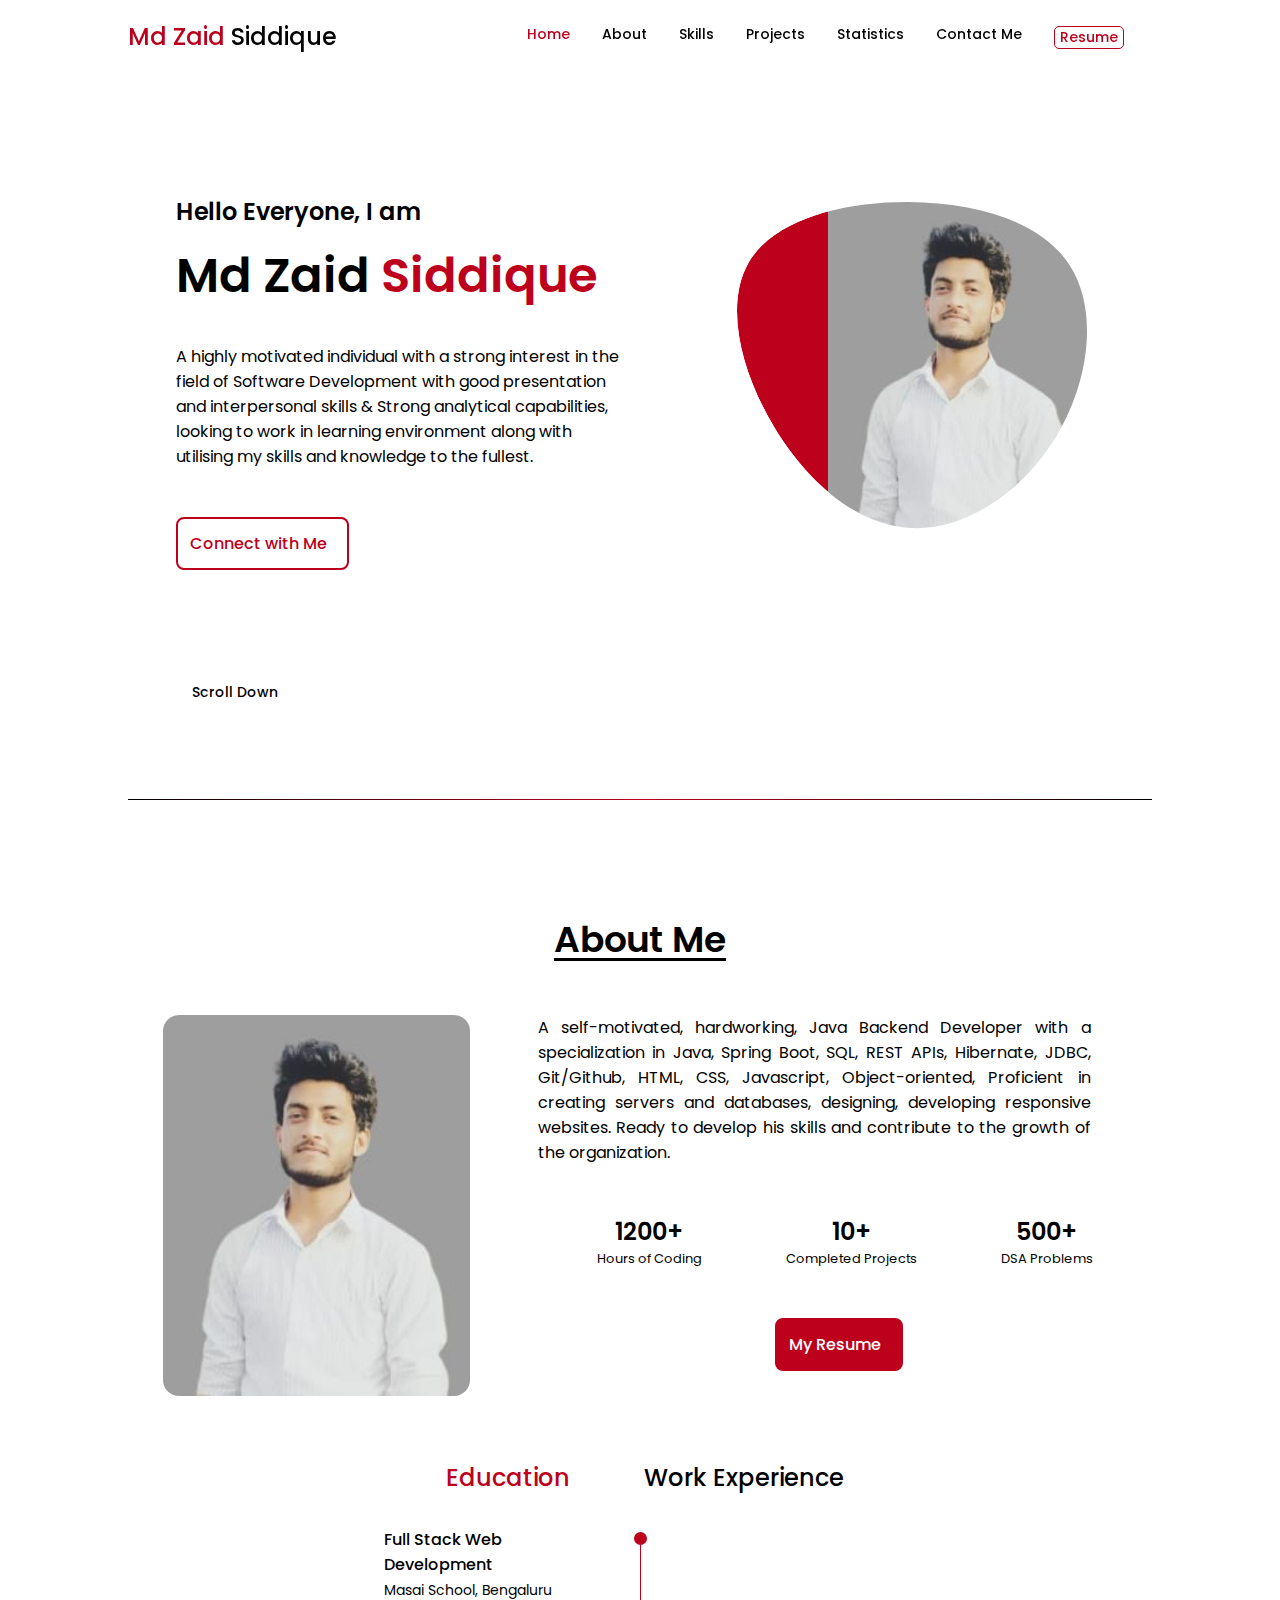
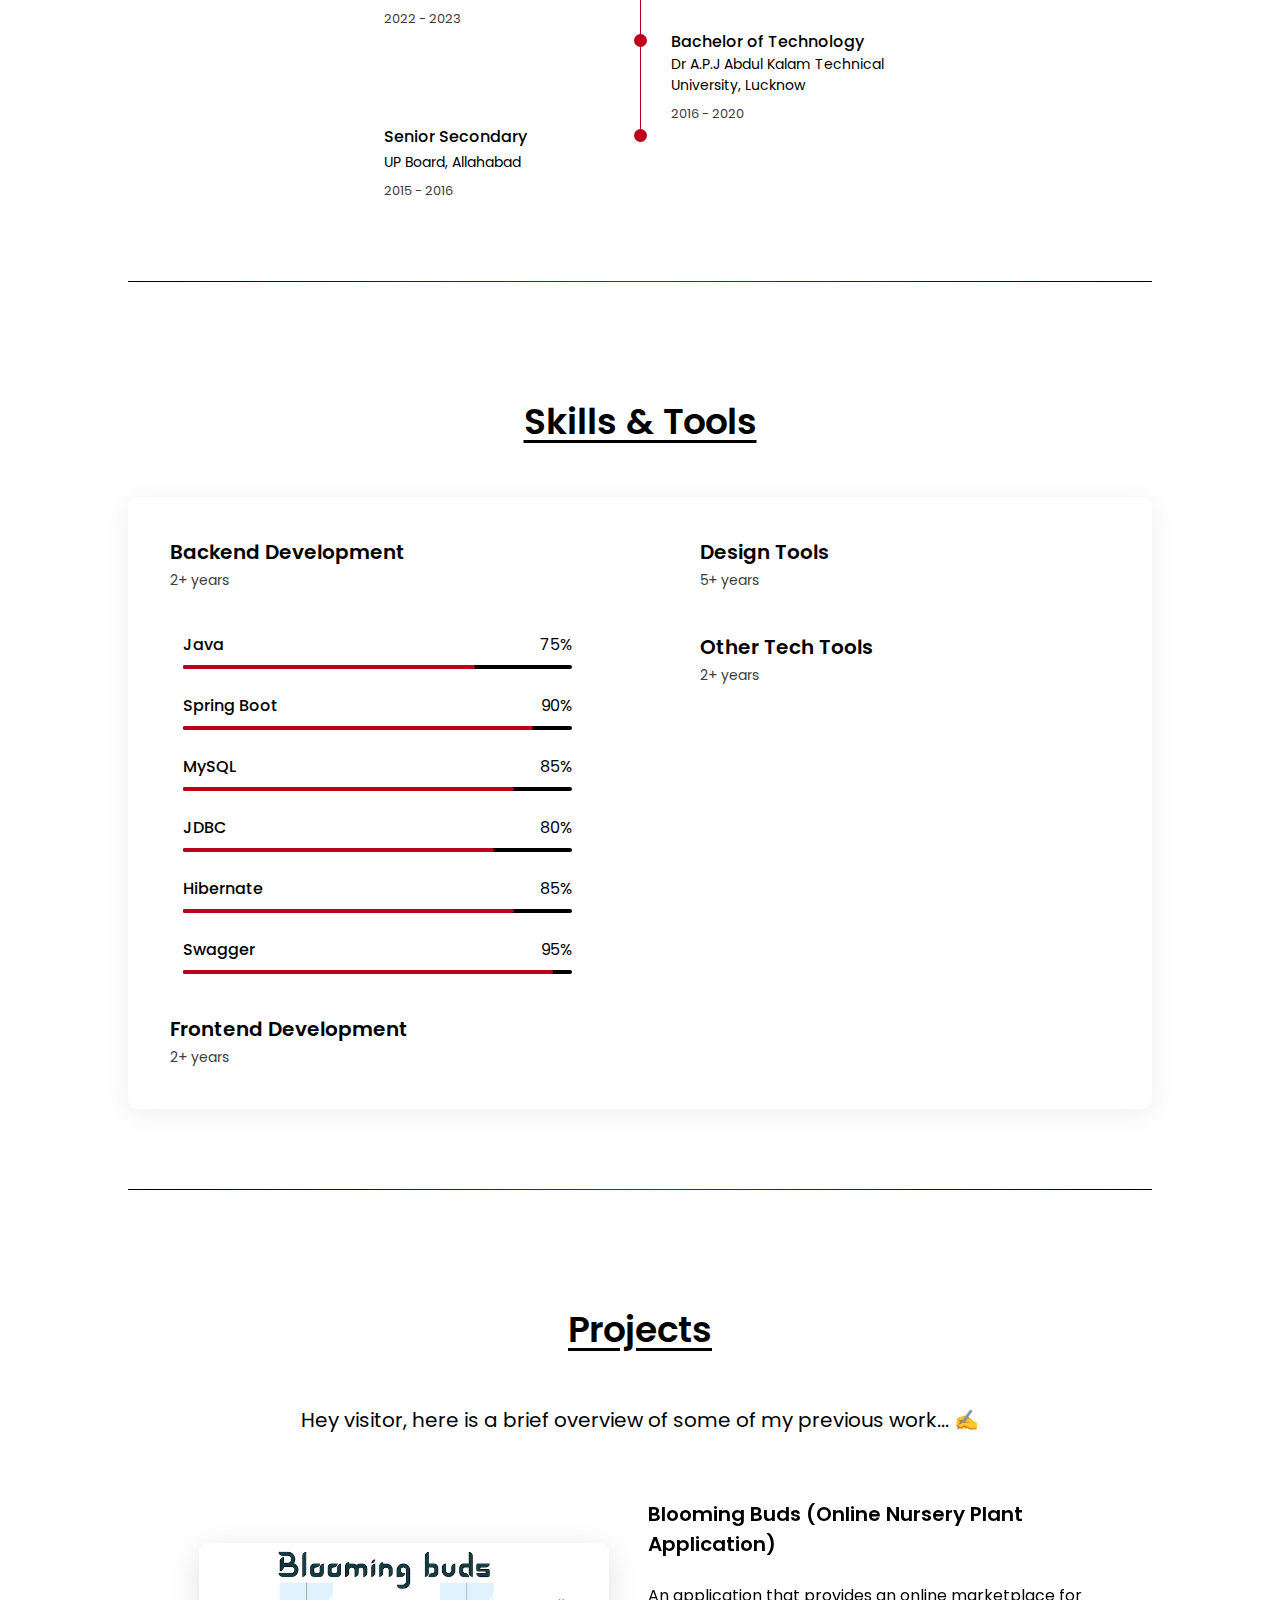
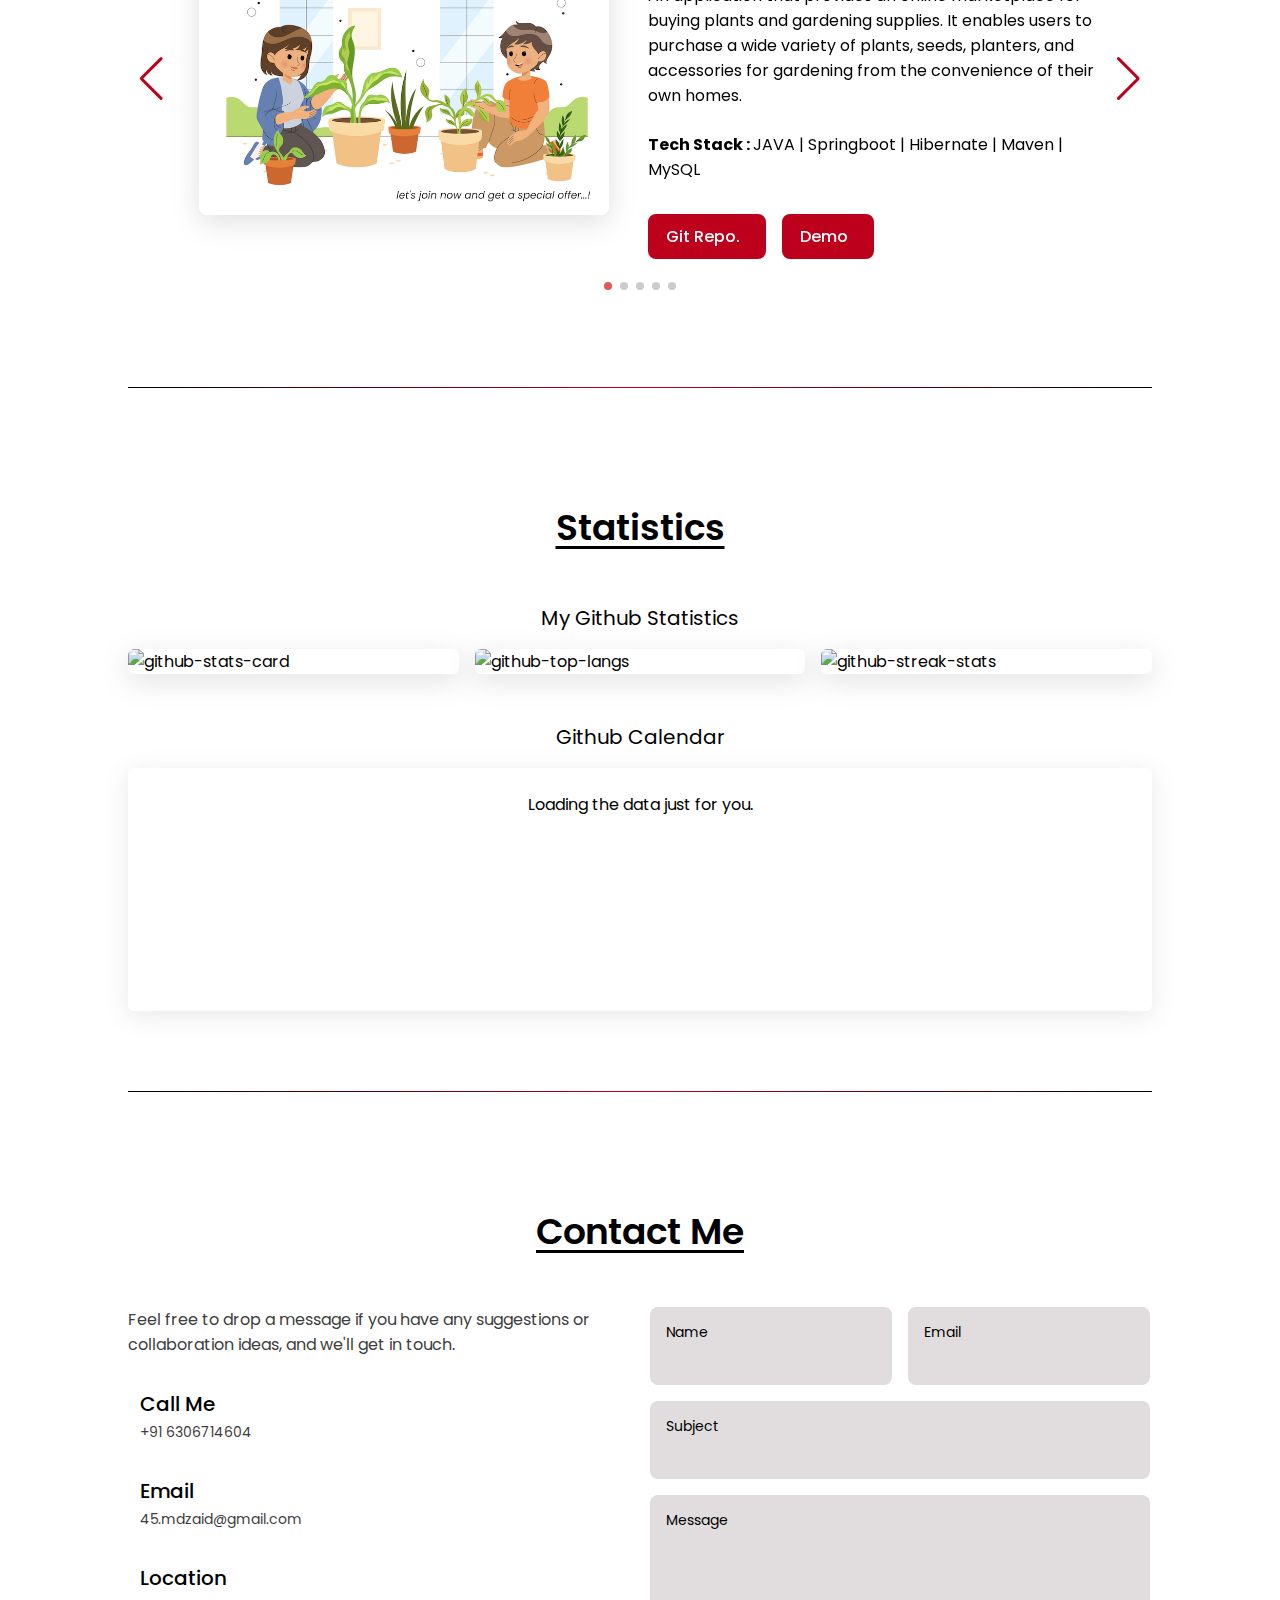
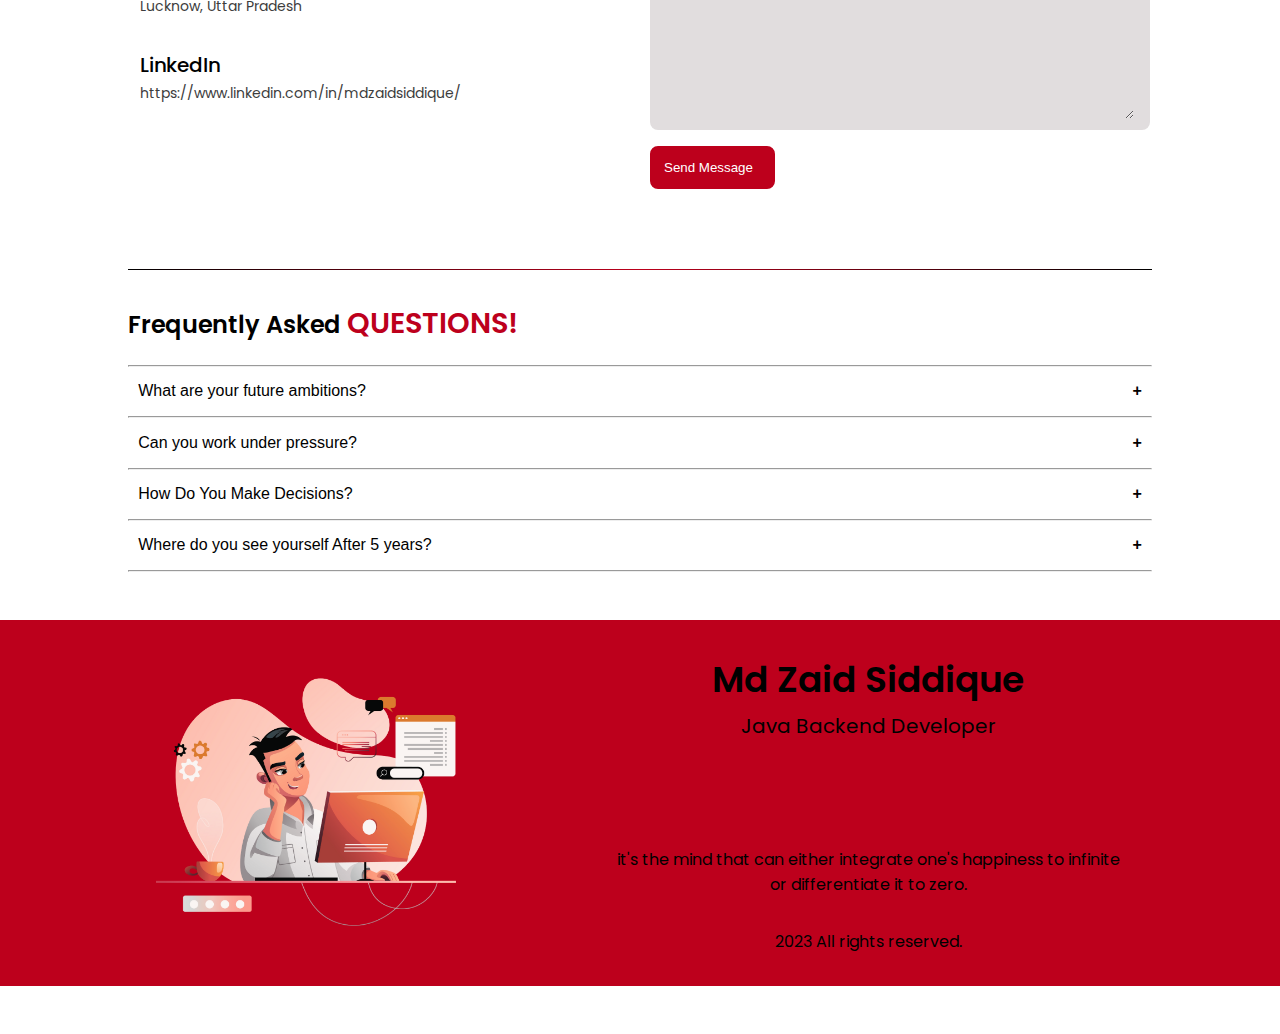
==== commit 12158dd8: "Add files via upload" ====
--- a/index.html
+++ b/index.html
@@ -745,7 +745,7 @@
 
                         <div>
                             <h3 class="contact_title">Call Me</h3>
-                            <span class="contact_subtitle">+91 8948600298</span>
+                            <span class="contact_subtitle">+91 6306714604</span>
                         </div>
                     </div>
 
@@ -790,7 +790,7 @@
                         </div>
                     </div>
                     <div class="contact_content">
-                        <label for="project" class="contact_label">Project</label>
+                        <label for="project" class="contact_label">Subject</label>
                         <input name="project" type="text" class="contact_input">
                     </div>
                     <div class="contact_content">
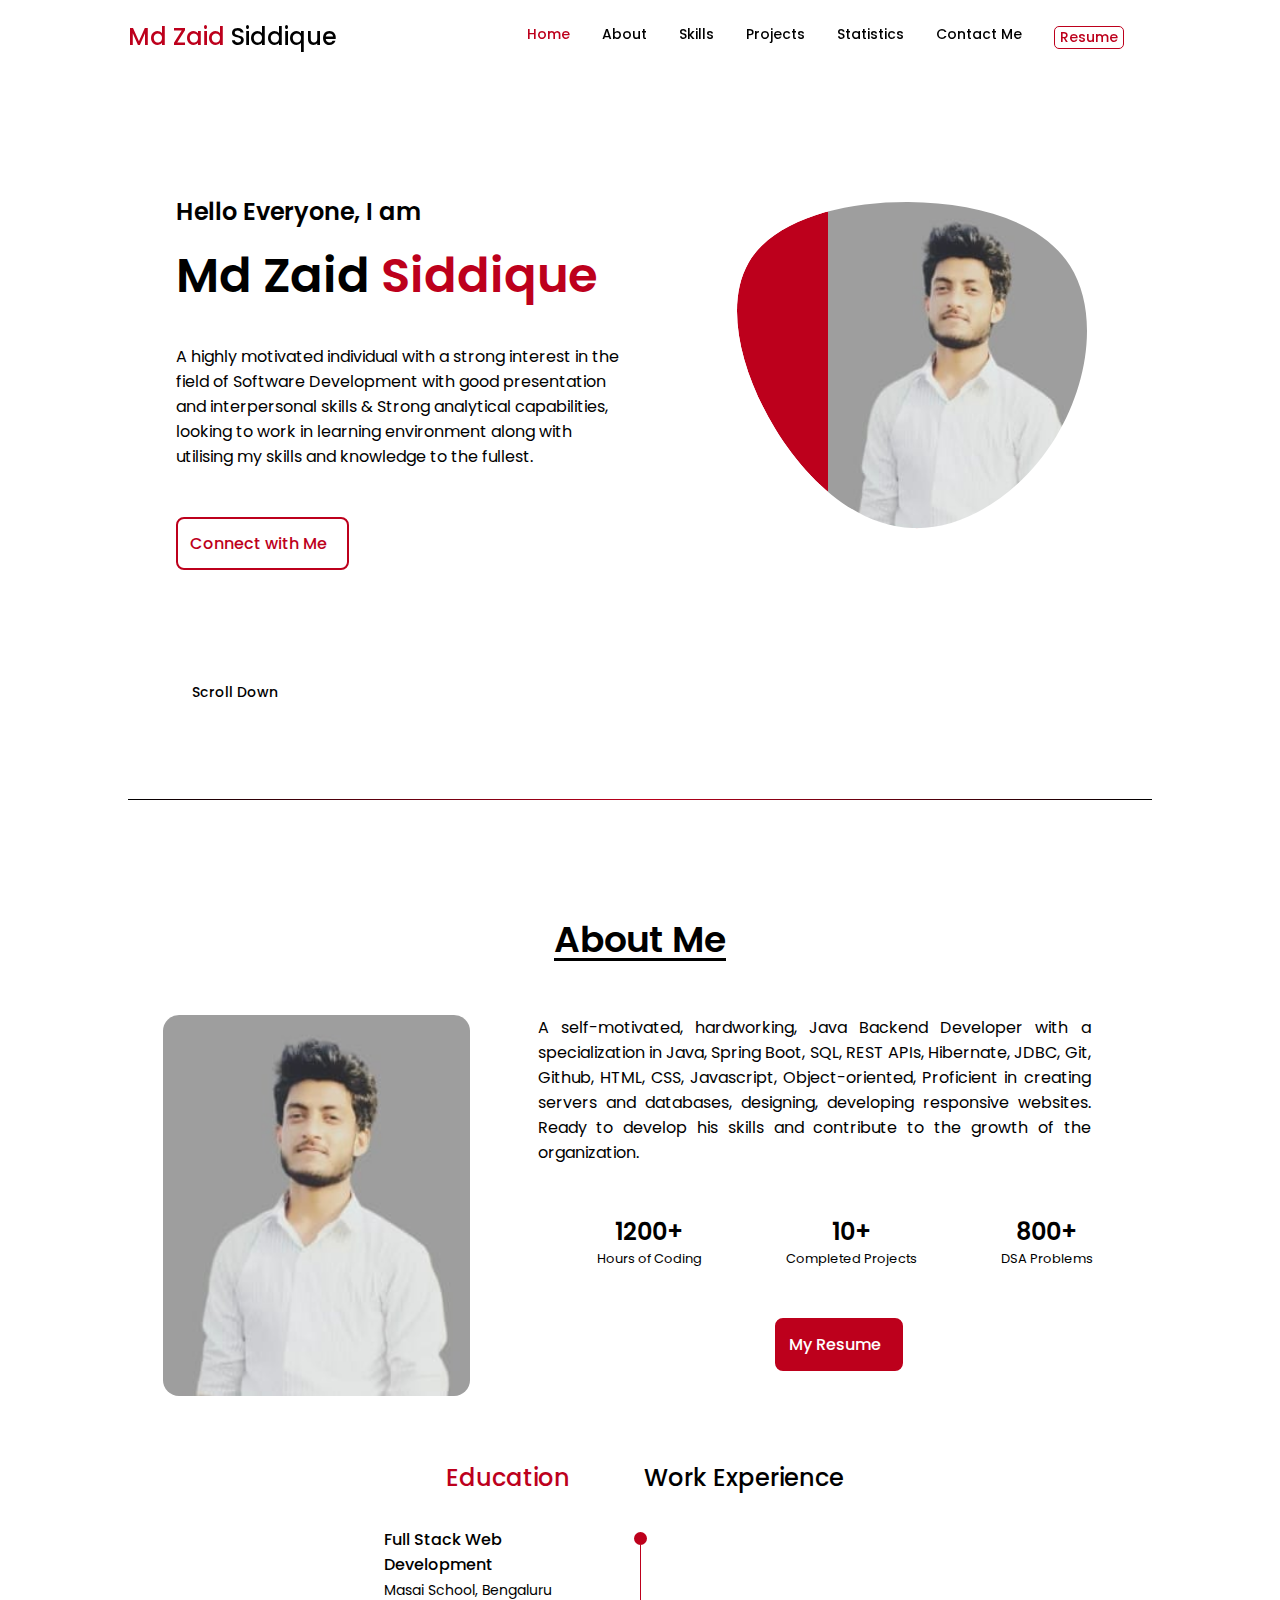
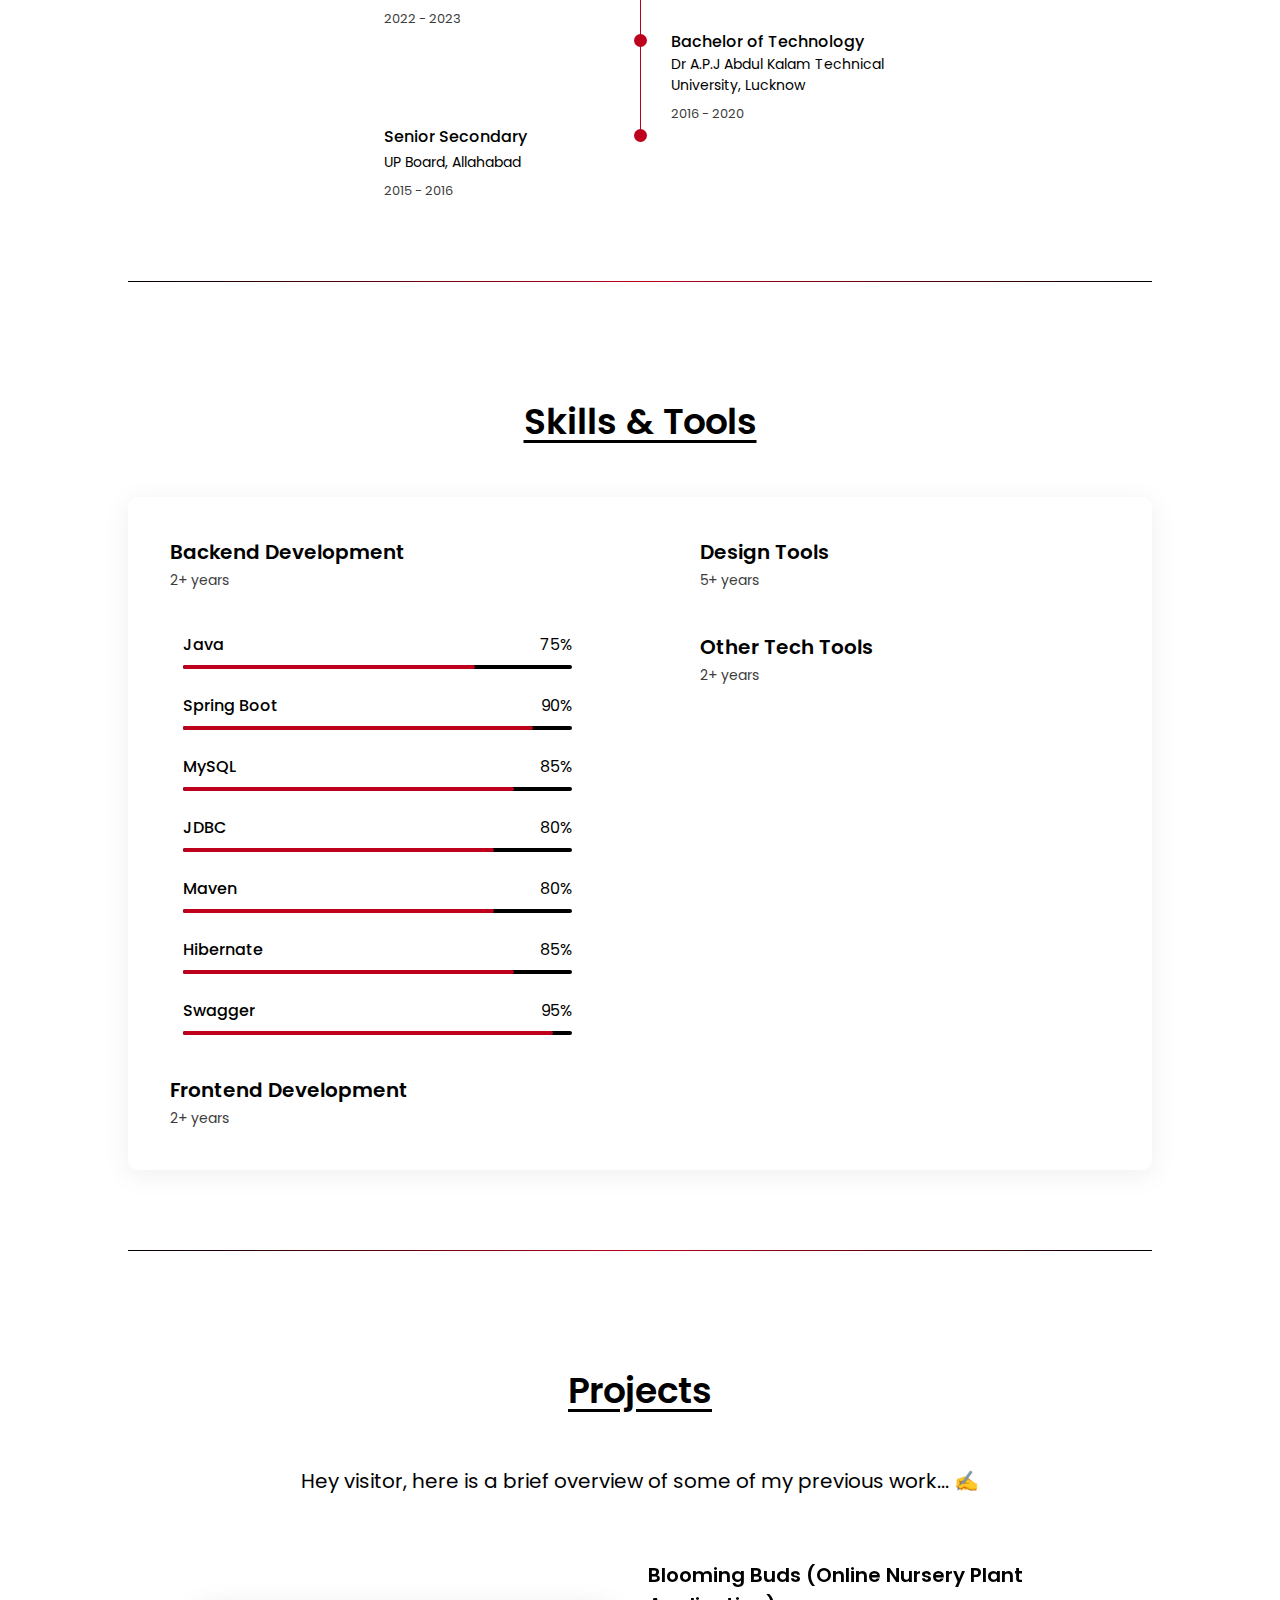
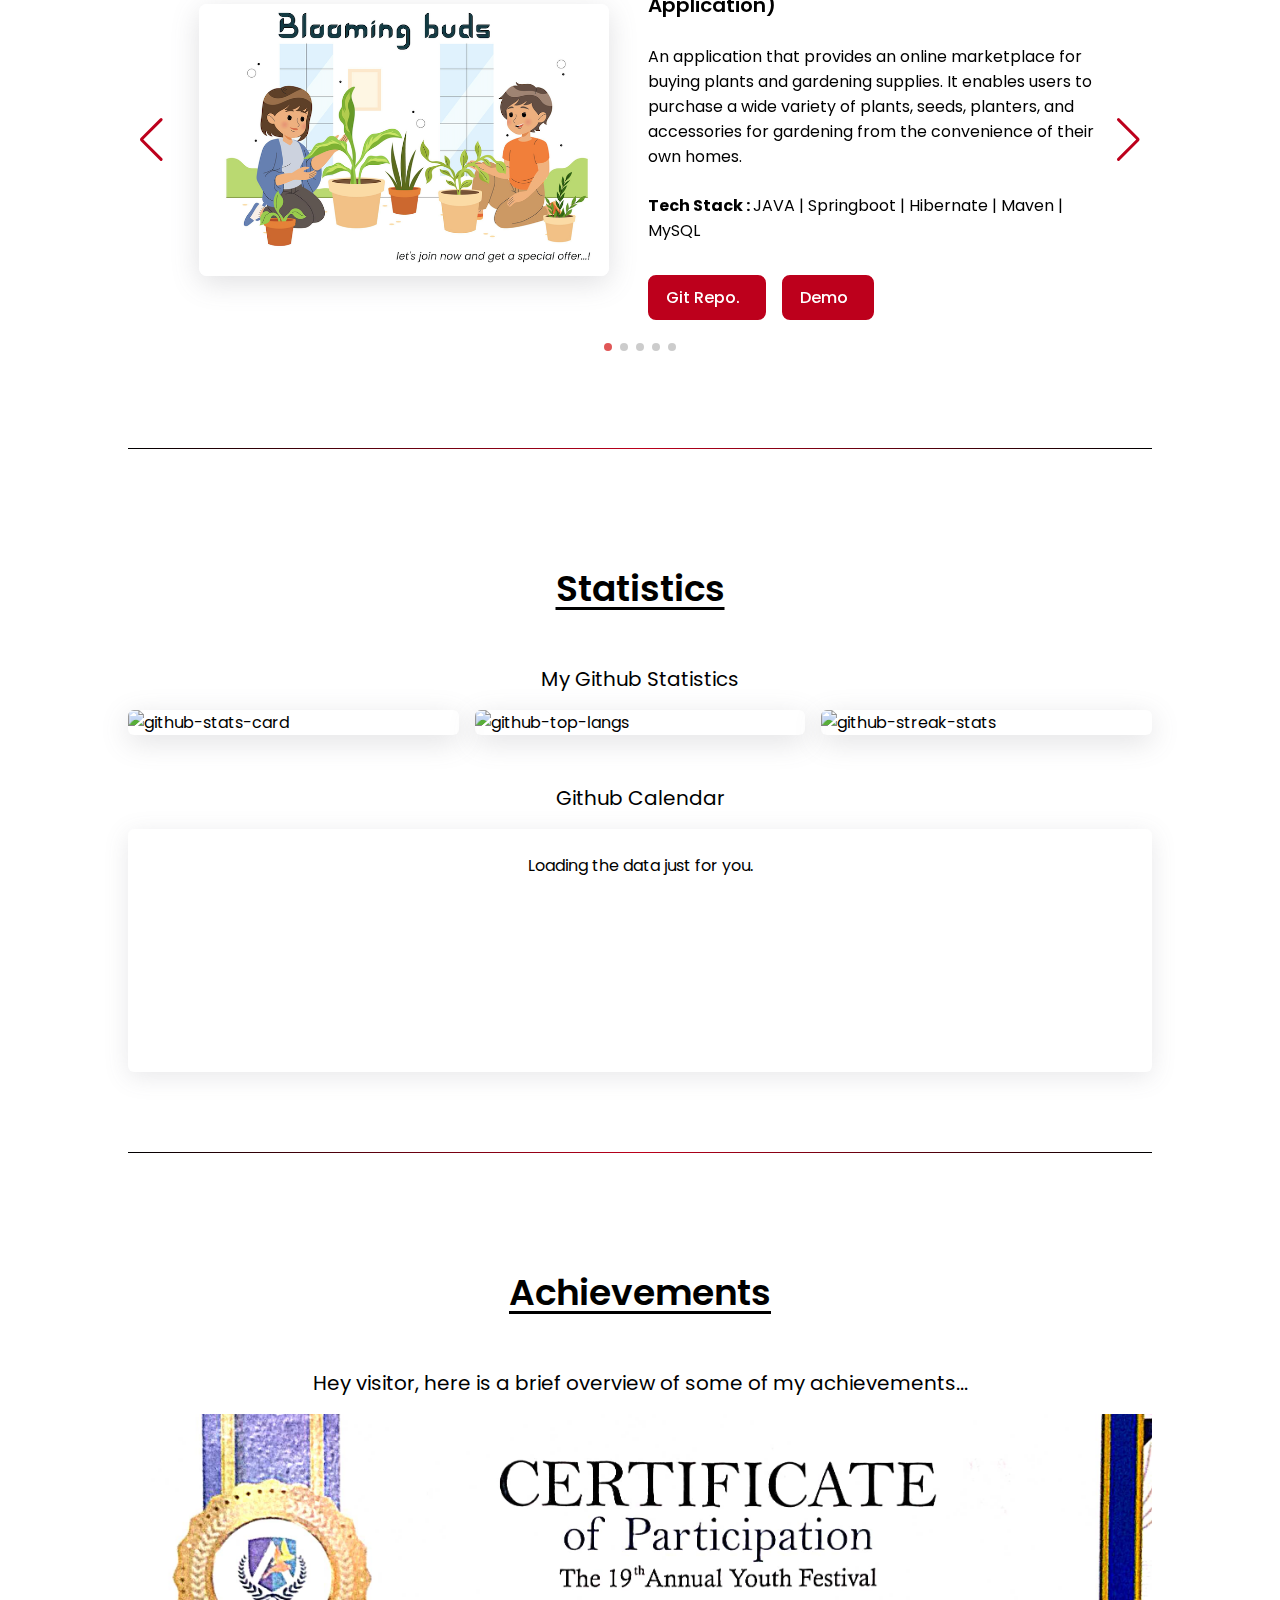
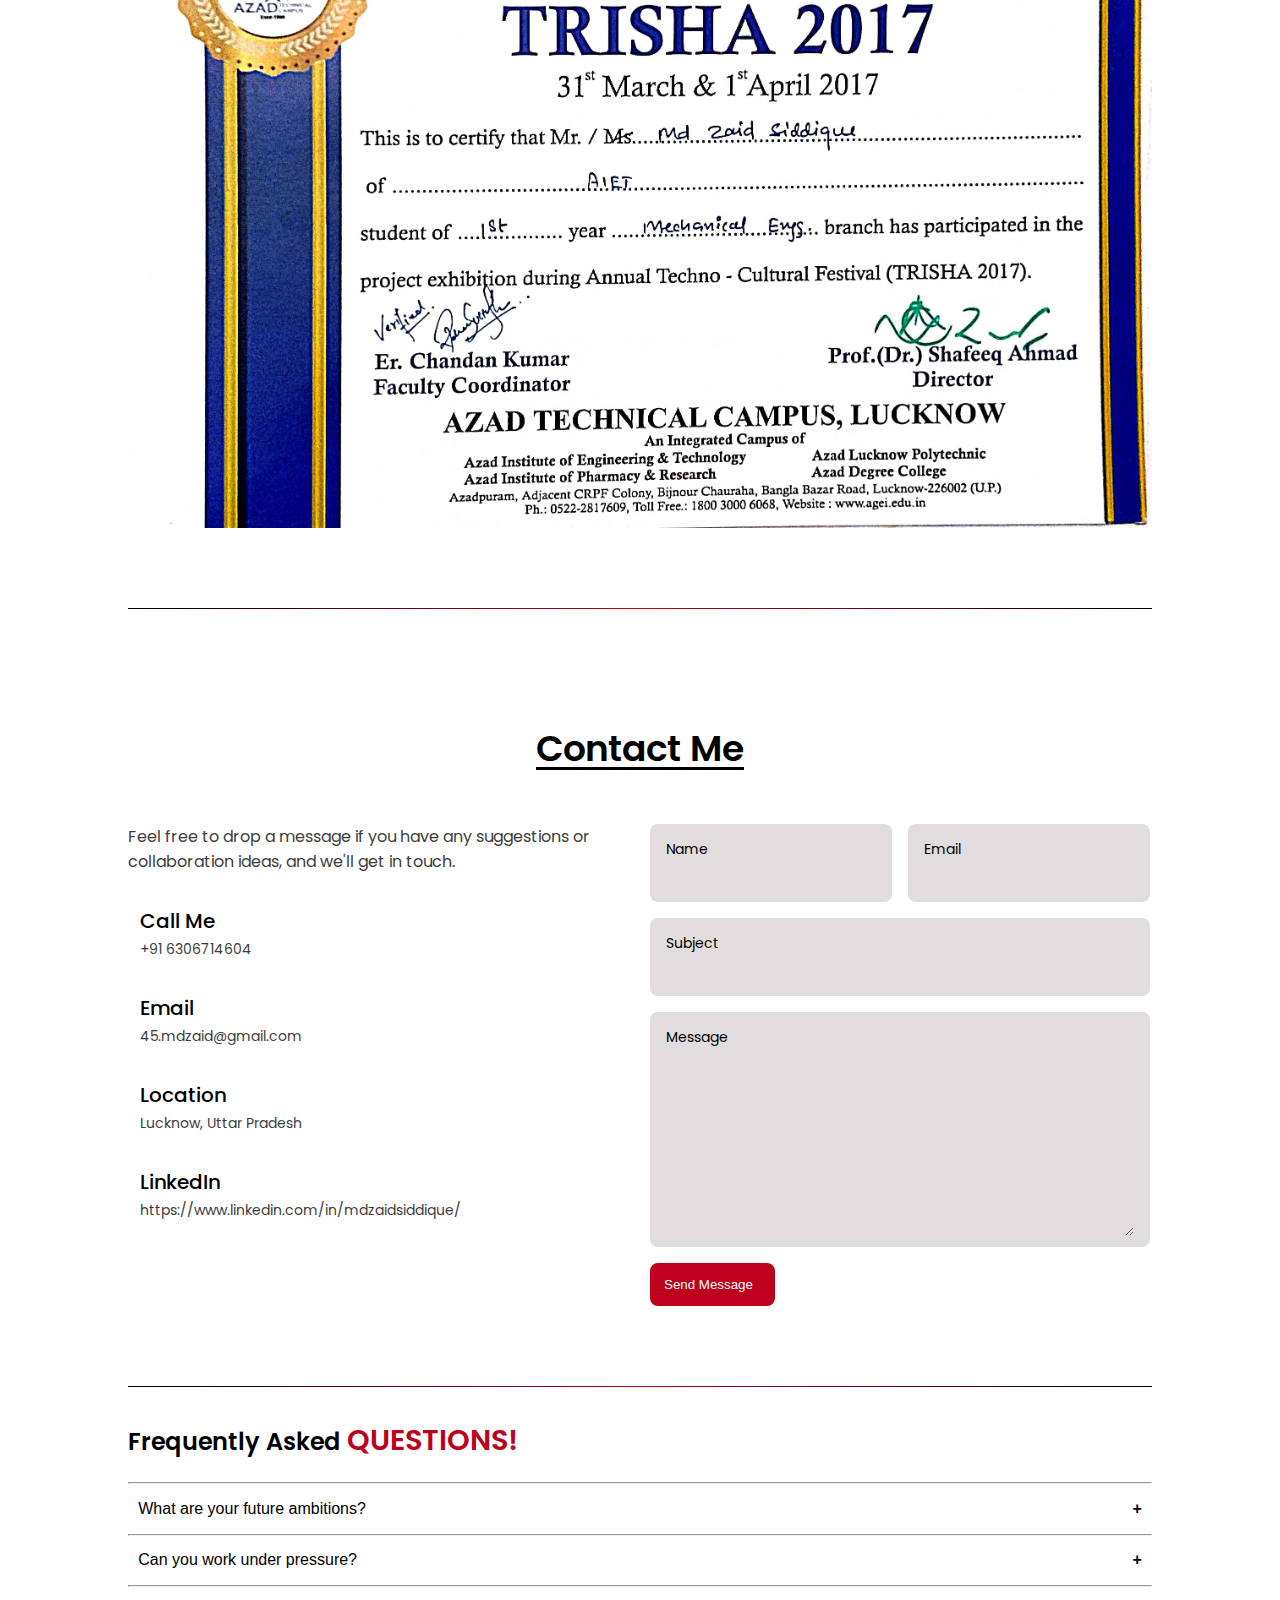
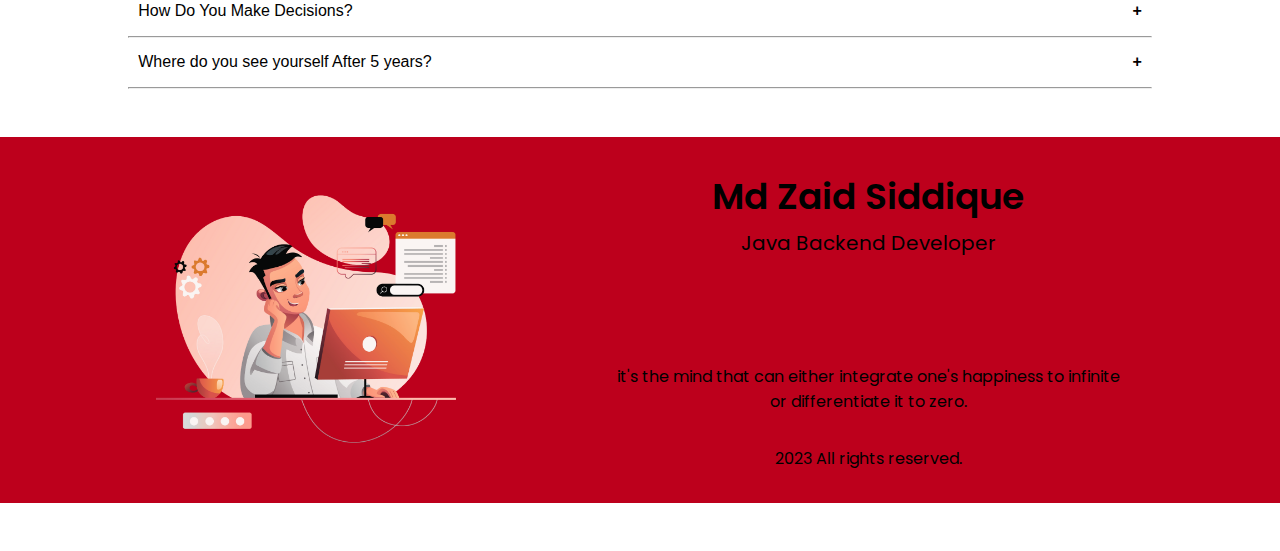
==== commit 31ab7878: "dd" ====
--- a/index.html
+++ b/index.html
@@ -49,6 +49,11 @@
                             <i class="uil uil-graph-bar nav_icon"></i> Statistics
                         </a>
                     </li>
+                    <!-- <li class="nav_item">
+                        <a href="#Achievements" class="nav_link">
+                            <i class="uil uil-graph-bar nav_icon"></i> Achievements
+                        </a>
+                    </li> -->
                     <li class="nav_item">
                         <a href="#contact" class="nav_link nav-link contact">
                             <i class="uil uil-message nav_icon"></i> Contact Me
@@ -187,7 +192,7 @@
             <div class="about_container container grid">
                 <img src="images/WhatsApp Image 2023-06-20 at 23.55.49.jpeg" alt="" class="about_img home-img">
                 <div class="about_data">
-                    <p class="about_description" id="user-detail-intro">A self-motivated, hardworking, Java Backend Developer with a specialization in Java, Spring Boot, SQL, REST APIs, Hibernate, JDBC, Git/Github, HTML, CSS, Javascript, Object-oriented, Proficient in creating servers and databases, designing, developing responsive websites. Ready to develop his skills and contribute to the growth of the organization.
+                    <p class="about_description" id="user-detail-intro">A self-motivated, hardworking, Java Backend Developer with a specialization in Java, Spring Boot, SQL, REST APIs, Hibernate, JDBC, Git, Github, HTML, CSS, Javascript, Object-oriented, Proficient in creating servers and databases, designing, developing responsive websites. Ready to develop his skills and contribute to the growth of the organization.
                     </p>
                     <div class="about_info">
                         <div>
@@ -199,7 +204,7 @@
                             <span class="about_info-name">Completed Projects</span>
                         </div>
                         <div>
-                            <span class="about_info-title">500+</span>
+                            <span class="about_info-title">800+</span>
                             <span class="about_info-name">DSA Problems</span>
                         </div>
                     </div>
@@ -403,6 +408,16 @@
 
                             <div class="skills_data skills-card">
                                 <div class="skills_titles">
+                                    <h3 class="skills_name skills-card-name">Maven</h3>
+                                    <span class="skills_number skills-card-img">80%</span>
+                                </div>
+                                <div class="skills_bar">
+                                    <span class="skills_percentage skills_jdbc"></span>
+                                </div>
+                            </div>
+
+                            <div class="skills_data skills-card">
+                                <div class="skills_titles">
                                     <h3 class="skills_name skills-card-name">Hibernate</h3>
                                     <span class="skills_number skills-card-img">85%</span>
                                 </div>
@@ -503,15 +518,7 @@
                                 </div>
                             </div>
 
-                            <!-- <div class="skills_data skills-card">
-                                <div class="skills_titles">
-                                    <h3 class="skills_name skills-card-name">AutoCAD</h3>
-                                    <span class="skills_number skills-card-img">90%</span>
-                                </div>
-                                <div class="skills_bar">
-                                    <span class="skills_percentage skills_autocad"></span>
-                                </div>
-                            </div> -->
+
                         </div>
                     </div>
 
@@ -567,6 +574,27 @@
                                     <span class="skills_percentage skills_codepen"></span>
                                 </div>
                             </div>
+
+                            <div class="skills_data skills-card">
+                                <div class="skills_titles">
+                                    <h3 class="skills_name skills-card-name">MS Office</h3>
+                                    <span class="skills_number skills-card-img">80%</span>
+                                </div>
+                                <div class="skills_bar">
+                                    <span class="skills_percentage skills_codepen"></span>
+                                </div>
+                            </div>
+
+                            <div class="skills_data skills-card">
+                                <div class="skills_titles">
+                                    <h3 class="skills_name skills-card-name">Advance Excel</h3>
+                                    <span class="skills_number skills-card-img">80%</span>
+                                </div>
+                                <div class="skills_bar">
+                                    <span class="skills_percentage skills_codepen"></span>
+                                </div>
+                            </div>
+
                         </div>
                     </div>
                 </div>
@@ -726,6 +754,22 @@
                 <!-- Loading stuff -->
                 Loading the data just for you.
             </div>
+        </section>
+
+
+        <hr class="hr_break_line">
+
+
+                <!-- ========== Achievement ========== -->
+        <section class="portfolio section" id="projects">
+            <h2 class="section_title">Achievements</h2>
+            <span class="section_subtitle">Hey visitor, here is a brief overview of some of my achievements...
+                </span>
+
+            <div id="bannerImage1">
+                 <img style="width: 80%; height: -10%; margin: auto; display: block;" class="bannerImage" id="alif" src="Achievements _ certificates/DocScanner 22-Jul-2023 08-15_1.jpg" alt="banner">
+            </div>
+
         </section>
 
 
@@ -1009,8 +1053,6 @@
         sr.reveal('.footer', {});
         sr.reveal('.footer_container>div', { interval: 100 });
 
-
-
 //FAQ collaps Section 
 var coll = document.getElementsByClassName("collapsible");
 var i;
@@ -1026,6 +1068,31 @@
     } 
   });
 }
+
+//achievements
+let img = document.getElementById('alif')
+    let arr = [
+    "Achievements _ certificates/DocScanner 22-Jul-2023 08-15_1.jpg",
+    "Achievements _ certificates/DocScanner 22-Jul-2023 08-15_2.jpg",
+    "Achievements _ certificates/DocScanner 22-Jul-2023 08-15_3.jpg",
+    "Achievements _ certificates/DocScanner 22-Jul-2023 08-15_4.jpg",
+    "Achievements _ certificates/DocScanner 22-Jul-2023 08-15_5.jpg",
+    "Achievements _ certificates/DocScanner 22-Jul-2023 08-15_6.jpg",
+    "Achievements _ certificates/DocScanner 22-Jul-2023 08-15_6.jpg",
+    "Achievements _ certificates/DocScanner 22-Jul-2023 08-15_8.jpg",
+    "Achievements _ certificates/DocScanner 22-Jul-2023 08-15_9.jpg",
+    "Achievements _ certificates/DocScanner 22-Jul-2023 08-15_11.jpg",
+    "Achievements _ certificates/DocScanner 22-Jul-2023 08-15_12.jpg"
+    ];
+    let j=0;
+    setInterval(function(){
+        img.src = arr[j];
+        j++;
+        if(j==arr.length){
+            j=0
+        }
+    },3000) 
+
     </script>
 
 </body>
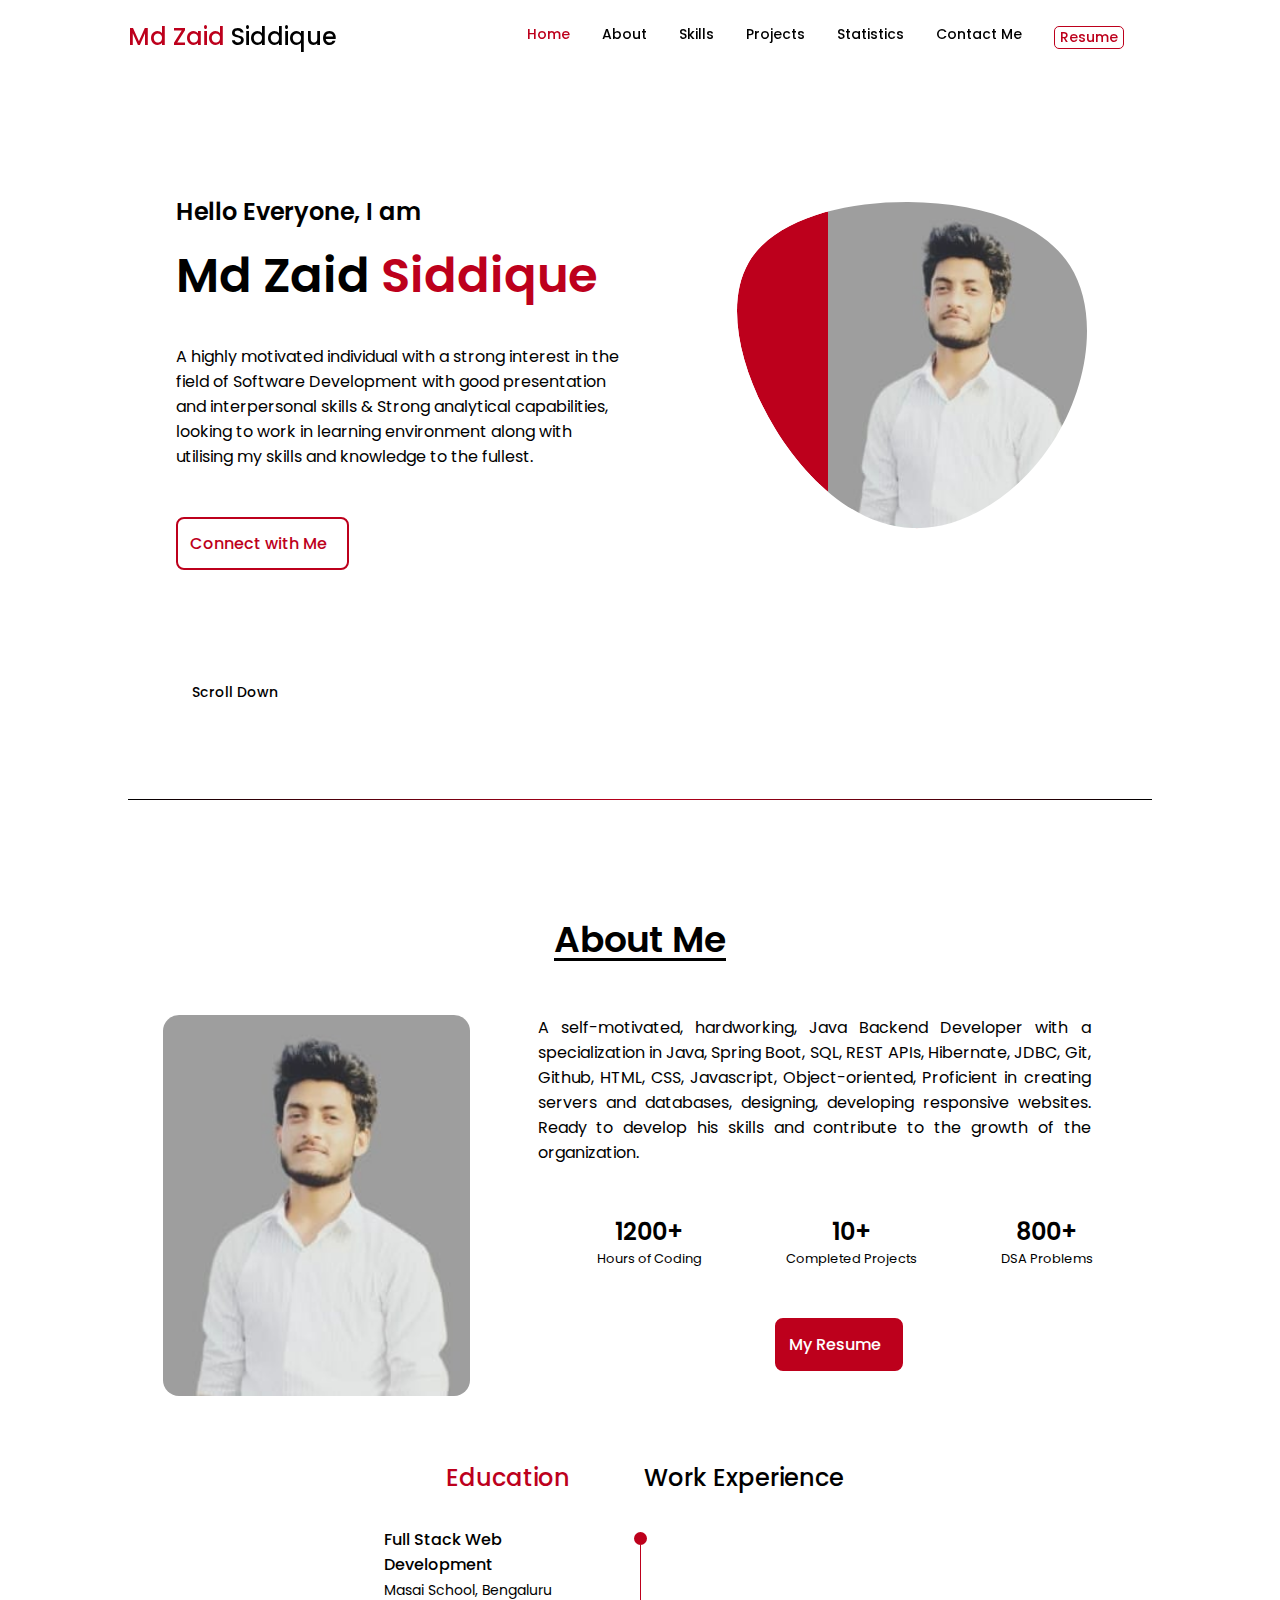
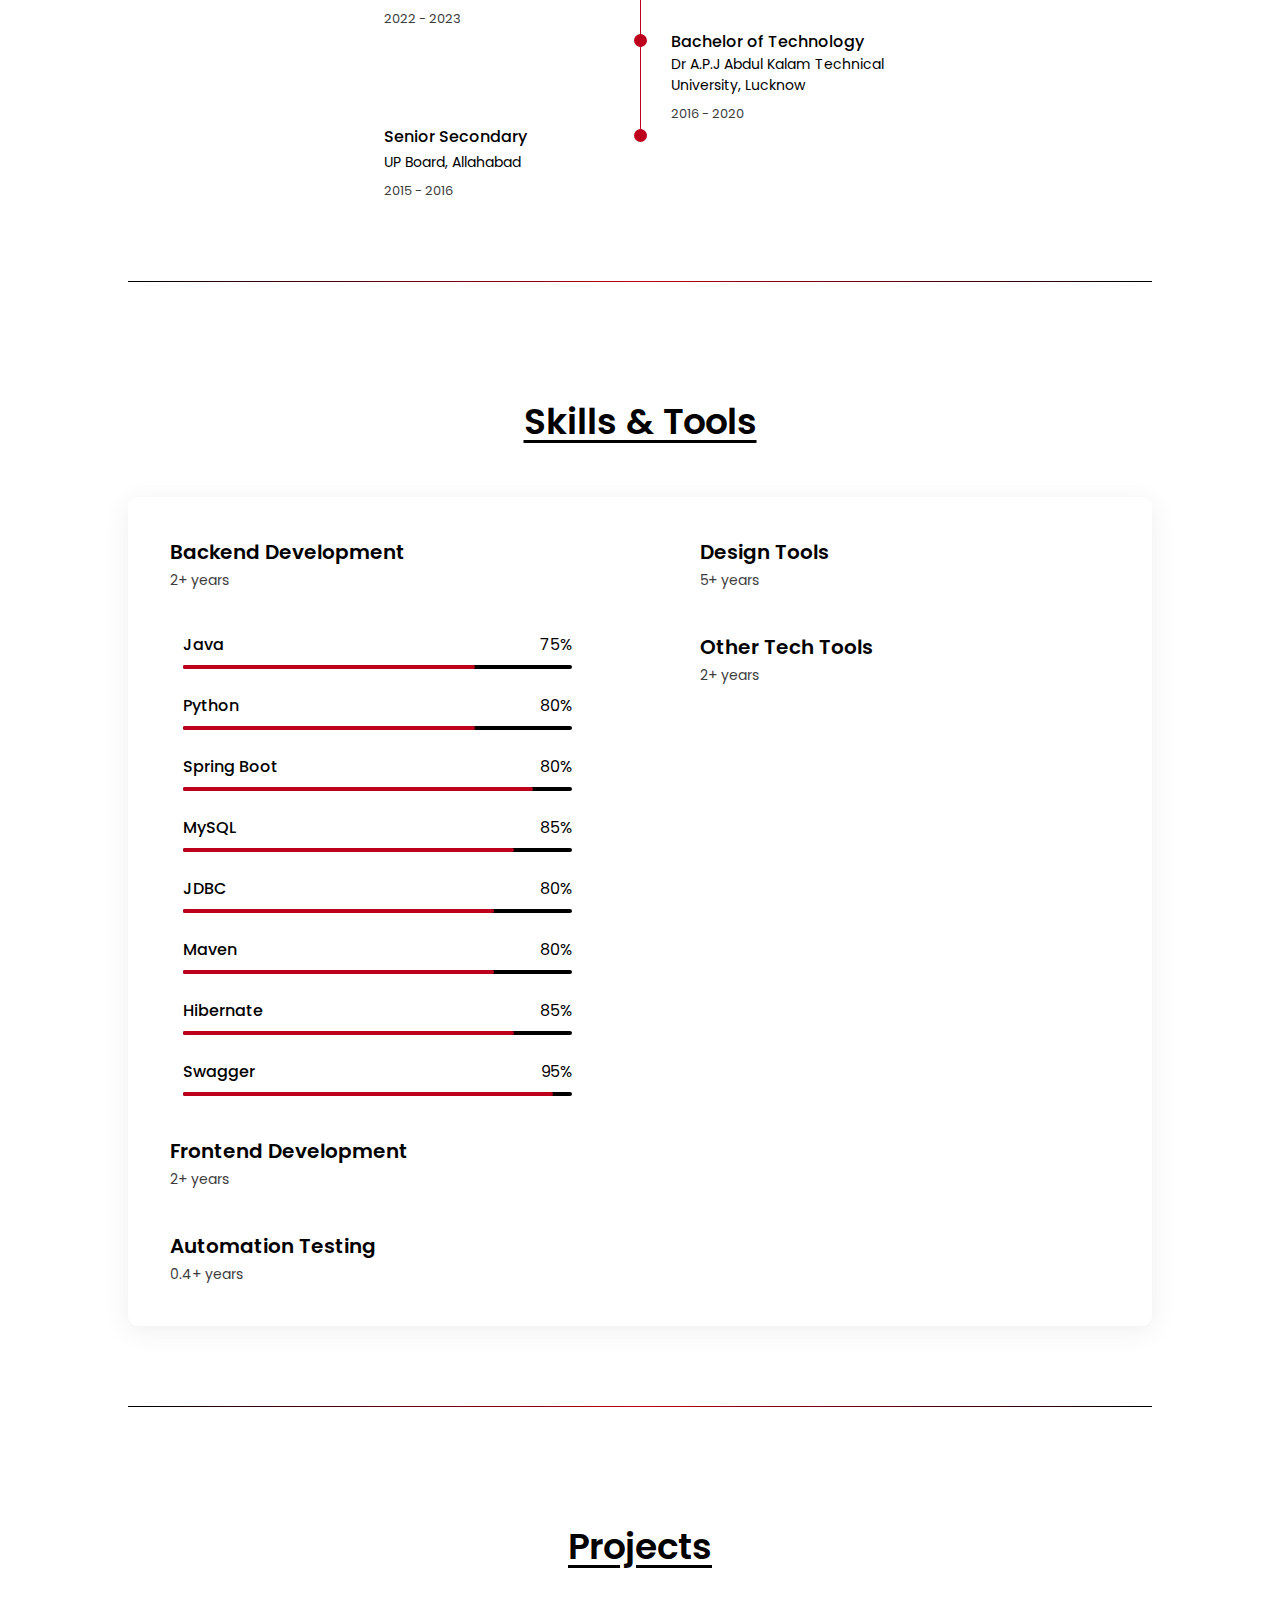
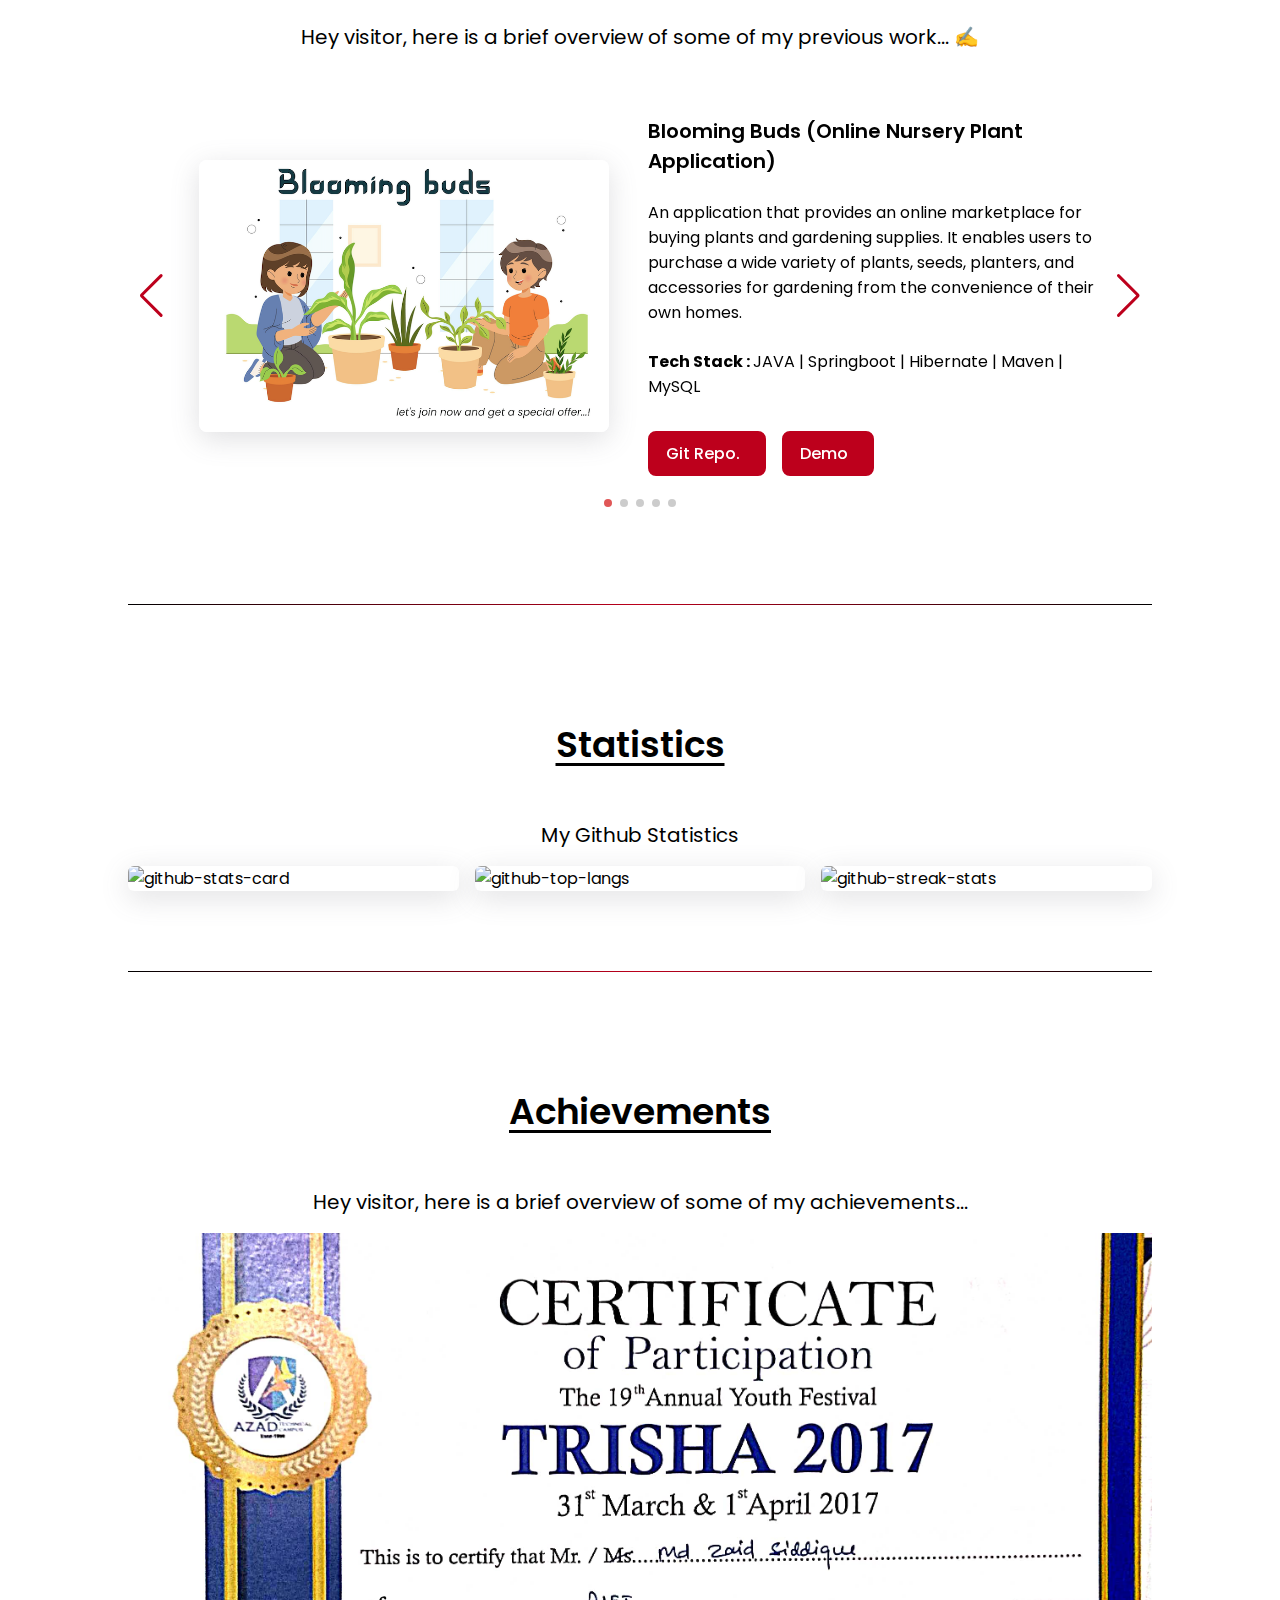
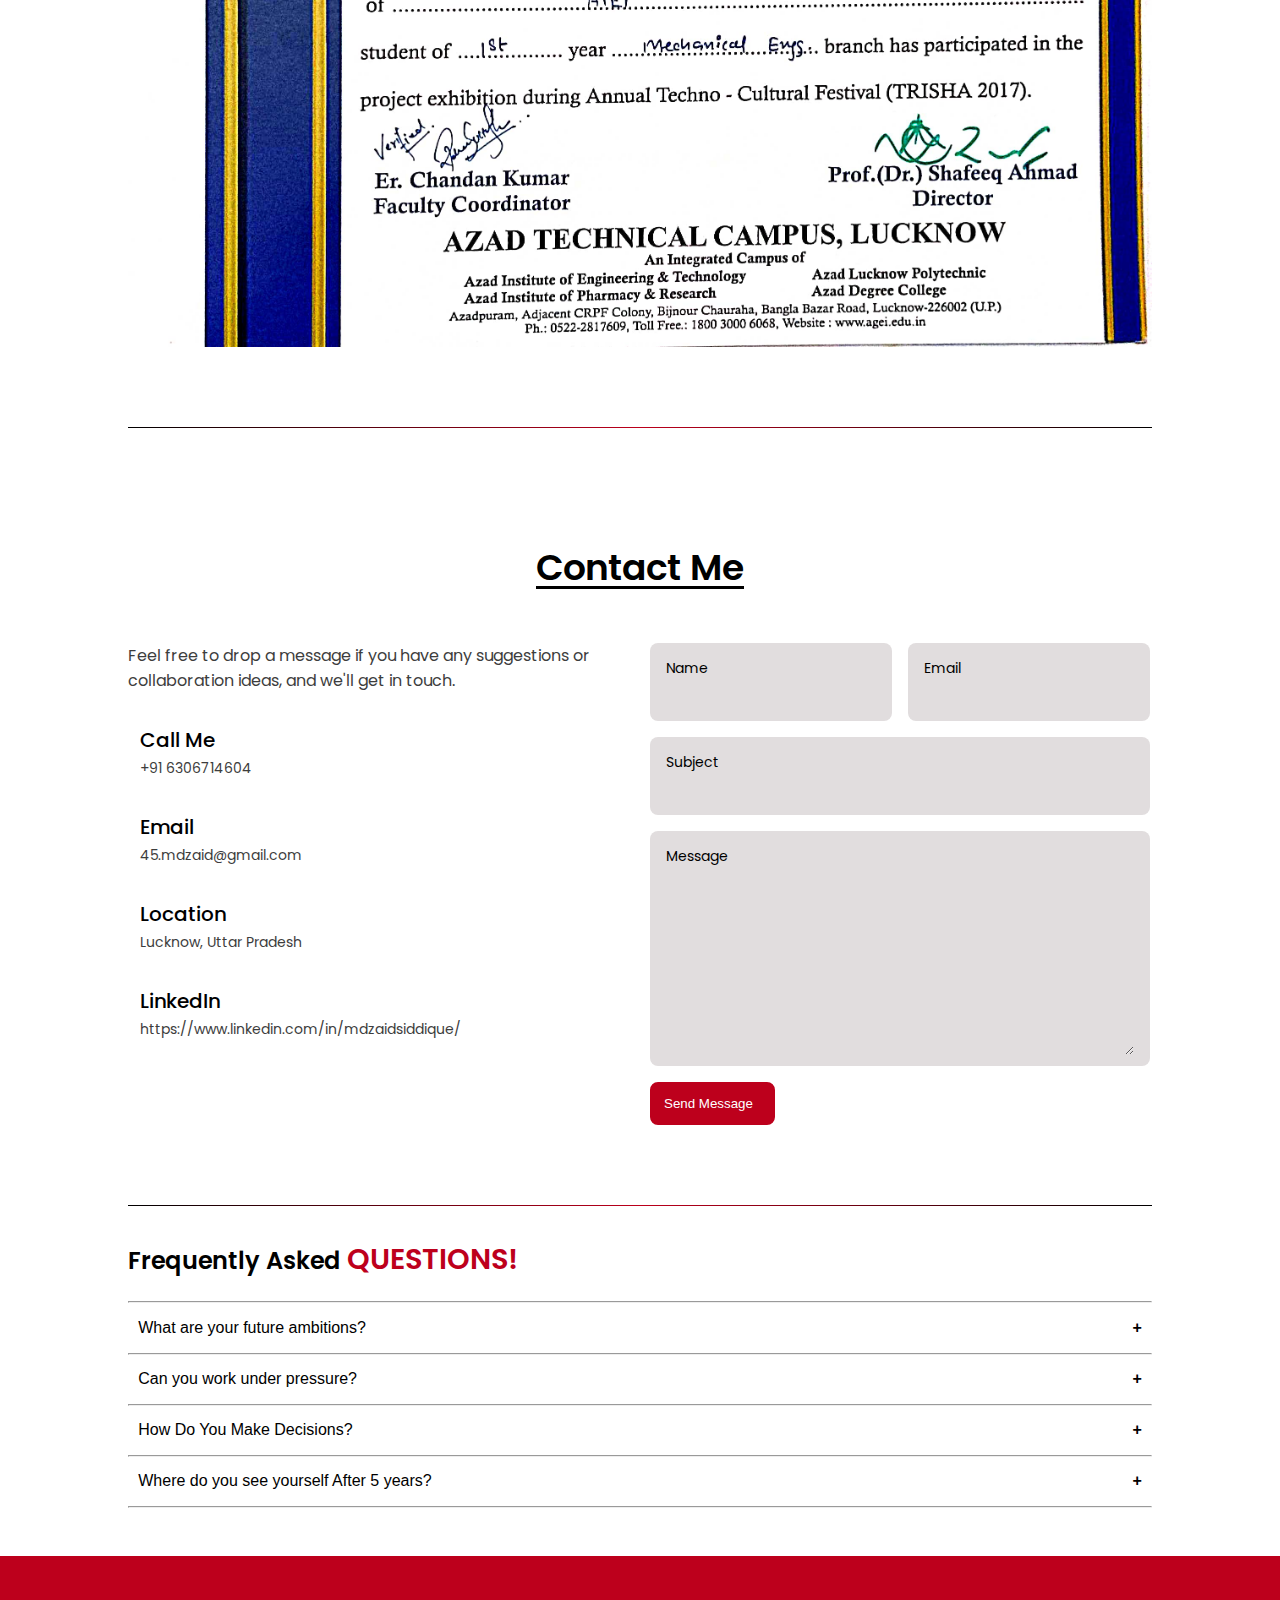
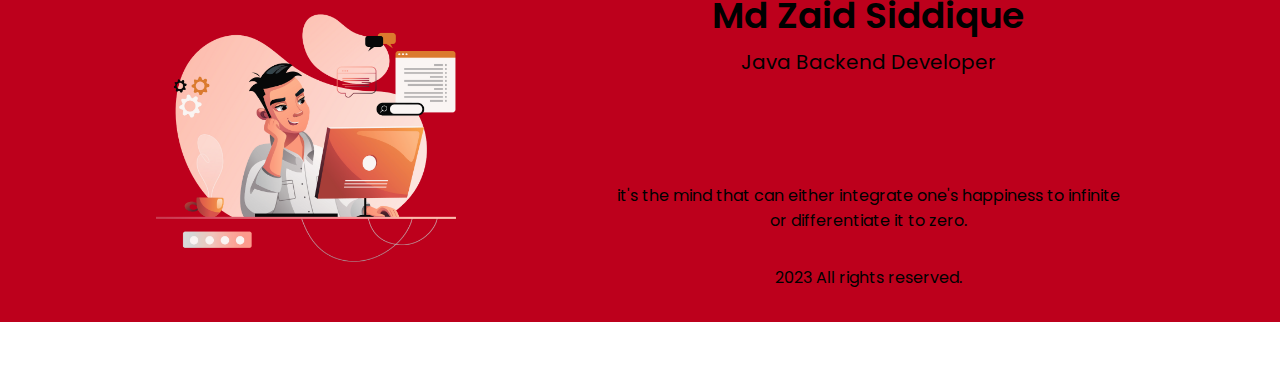
==== commit 7e61ab5e: "updated" ====
--- a/index.html
+++ b/index.html
@@ -67,8 +67,8 @@
                     </li> -->
                     <li class="nav_item">
                         <button id="resume-button-1" class="nav-link resume">
-                            <a href="resume/Md-Zaid-Siddique-Resume.pdf" class="nav_link" id="resume-link-1"
-                                onclick="window.open('resume/Md-Zaid-Siddique-Resume.pdf')" target="_blank" download>
+                            <a href="resume/Md-Zaid-Resume.pdf" class="nav_link" id="resume-link-1"
+                                onclick="window.open('resume/Md-Zaid-Resume.pdf')" target="_blank" download>
                                 <i class="uil uil-download-alt nav_icon"></i> Resume
                             </a>
                         </button>
@@ -211,8 +211,8 @@
 
                     <div class="about_buttons">
                         <button class="button" id="resume-button-2">
-                            <a href="resume/Md-Zaid-Siddique-Resume.pdf" class="button-flex" id="resume-link-2"
-                                onclick="window.open('resume/Md-Zaid-Siddique-Resume.pdf')" target="_blank" download>
+                            <a href="resume/Md-Zaid-Resume.pdf" class="button-flex" id="resume-link-2"
+                                onclick="window.open('resume/Md-Zaid-Resume.pdf')" target="_blank" download>
                                 My Resume <i class="uil uil-download-alt button_icon"></i>
                             </a>
                         </button>
@@ -287,7 +287,42 @@
 
                         <!-- ========== Qualification Content 2 ========== -->
                         <div class="qualification_content" data-content id="work">
+
                             <!-- ========== Experience 1 ========== -->
+                            <div class="qualification_data">
+                                <div>
+                                    <h3 class="qualification_title">SDET</h3>
+                                    <span class="qualification_subtitle">Mindfire Solutions</span>
+                                    <div class="qualification_calender">
+                                        <i class="uil uil-calendar-alt"></i>
+                                        May 2024 - Present
+                                    </div>
+                                </div>
+                                <div>
+                                    <span class="qualification_rounder"></span>
+                                    <span class="qualification_line"></span>
+                                </div>
+                            </div>
+
+                            <!-- ========== Experience 2 ========== -->
+                            <div class="qualification_data">
+                                <div></div>
+
+                                <div>
+                                    <span class="qualification_rounder"></span>
+                                    <span class="qualification_line"></span>
+                                </div>
+                                <div>
+                                    <h3 class="qualification_title">Freelancer</h3>
+                                    <span class="qualification_subtitle">Straive | Learning Mate Solution Pvt Ltd.</span>
+                                    <div class="qualification_calender">
+                                        <i class="uil uil-calendar-alt"></i>
+                                        Sept 2023 - Aug 2024
+                                    </div>
+                                </div>
+                            </div>                            
+
+                            <!-- ========== Experience 3 ========== -->
                             <div class="qualification_data">
                                 <div>
                                     <h3 class="qualification_title">Technical Sales Engineer</h3>
@@ -303,7 +338,7 @@
                                 </div>
                             </div>
 
-                            <!-- ========== Experience 2 ========== -->
+                            <!-- ========== Experience 4 ========== -->
                             <div class="qualification_data">
                                 <div></div>
 
@@ -321,7 +356,7 @@
                                 </div>
                             </div>
 
-                            <!-- ========== Experience 3 ========== -->
+                            <!-- ========== Experience 5 ========== -->
                             <div class="qualification_data">
                                 <div>
                                     <h3 class="qualification_title">Subject Matter Expert (Basic Math)</h3>
@@ -353,7 +388,7 @@
 
             <div class="skills_container container grid">
                 <div>
-                    <!-- ========== Skills 1 ========== -->
+                    <!-- ========== Skills 1 [Backend Development] ========== -->
                     <div class="skills_content skills_open">
                         <div class="skills_header">
                             <i class="uil uil-server-network skills_icon"></i>
@@ -378,8 +413,18 @@
 
                             <div class="skills_data skills-card">
                                 <div class="skills_titles">
+                                    <h3 class="skills_name skills-card-name">Python</h3>
+                                    <span class="skills_number skills-card-img">80%</span>
+                                </div>
+                                <div class="skills_bar">
+                                    <span class="skills_percentage skills_java"></span>
+                                </div>
+                            </div>
+
+                            <div class="skills_data skills-card">
+                                <div class="skills_titles">
                                     <h3 class="skills_name skills-card-name">Spring Boot</h3>
-                                    <span class="skills_number skills-card-img">90%</span>
+                                    <span class="skills_number skills-card-img">80%</span>
                                 </div>
                                 <div class="skills_bar">
                                     <span class="skills_percentage skills_spring"></span>
@@ -438,7 +483,7 @@
                         </div>
                     </div>
 
-                    <!-- ========== Skills 2 ========== -->
+                    <!-- ========== Skills 2 [Frontend Development]========== -->
                     <div class="skills_content skills_close">
                         <div class="skills_header">
                             <i class="uil uil-arrow skills_icon"></i>
@@ -482,10 +527,85 @@
 
                         </div>
                     </div>
+
+                    <!-- ========== Skills 3 [Automation Testing]========== -->
+                    <div class="skills_content skills_close">
+                        <div class="skills_header">
+                            <i class="uil uil-arrow skills_icon"></i>
+                            <div>
+                                <h1 class="skills_title">Automation Testing</h1>
+                                <span class="skills_subtitle">0.4+ years</span>
+                            </div>
+                            <i class="uil uil-angle-down skills_arrow"></i>
+                        </div>
+                        <div class="skills_list grid">
+
+                            <div class="skills_data skills-card">
+                                <div class="skills_titles">
+                                    <h3 class="skills_name skills-card-name">Playwright</h3>
+                                    <span class="skills_number skills-card-img">75%</span>
+                                </div>
+                                <div class="skills_bar">
+                                    <span class="skills_percentage skills_html"></span>
+                                </div>
+                            </div>
+
+                            <div class="skills_data skills-card">
+                                <div class="skills_titles">
+                                    <h3 class="skills_name skills-card-name">Selenium</h3>
+                                    <span class="skills_number skills-card-img">80%</span>
+                                </div>
+                                <div class="skills_bar">
+                                    <span class="skills_percentage skills_css"></span>
+                                </div>
+                            </div>
+
+                            <div class="skills_data skills-card">
+                                <div class="skills_titles">
+                                    <h3 class="skills_name skills-card-name">Cypress</h3>
+                                    <span class="skills_number skills-card-img">60%</span>
+                                </div>
+                                <div class="skills_bar">
+                                    <span class="skills_percentage skills_css"></span>
+                                </div>
+                            </div>
+
+                            <div class="skills_data skills-card">
+                                <div class="skills_titles">
+                                    <h3 class="skills_name skills-card-name">API Testing</h3>
+                                    <span class="skills_number skills-card-img">90%</span>
+                                </div>
+                                <div class="skills_bar">
+                                    <span class="skills_percentage skills_js"></span>
+                                </div>
+                            </div>
+
+                            <div class="skills_data skills-card">
+                                <div class="skills_titles">
+                                    <h3 class="skills_name skills-card-name">Postman</h3>
+                                    <span class="skills_number skills-card-img">90%</span>
+                                </div>
+                                <div class="skills_bar">
+                                    <span class="skills_percentage skills_postman"></span>
+                                </div>
+                            </div>
+
+                            <div class="skills_data skills-card">
+                                <div class="skills_titles">
+                                    <h3 class="skills_name skills-card-name">Manual Testing</h3>
+                                    <span class="skills_number skills-card-img">80%</span>
+                                </div>
+                                <div class="skills_bar">
+                                    <span class="skills_percentage skills_css"></span>
+                                </div>
+                            </div>
+
+                        </div>
+                    </div>
                 </div>
 
                 <div>
-                    <!-- ========== Skills 3 ========== -->
+                    <!-- ========== Skills 4 [Design Tools] ========== -->
                     <div class="skills_content skills_close">
                         <div class="skills_header">
                             <i class="uil uil-illustration skills_icon"></i>
@@ -522,7 +642,7 @@
                         </div>
                     </div>
 
-                    <!-- ========== Skills 4 ========== -->
+                    <!-- ========== Skills 5 [Others Tech Tools] ========== -->
                     <div class="skills_content skills_close">
                         <div class="skills_header">
                             <i class="uil uil-icons skills_icon"></i>
@@ -557,7 +677,7 @@
 
                             <div class="skills_data skills-card">
                                 <div class="skills_titles">
-                                    <h3 class="skills_name skills-card-name">PostMan</h3>
+                                    <h3 class="skills_name skills-card-name">PyCharm</h3>
                                     <span class="skills_number skills-card-img">90%</span>
                                 </div>
                                 <div class="skills_bar">
@@ -578,16 +698,6 @@
                             <div class="skills_data skills-card">
                                 <div class="skills_titles">
                                     <h3 class="skills_name skills-card-name">MS Office</h3>
-                                    <span class="skills_number skills-card-img">80%</span>
-                                </div>
-                                <div class="skills_bar">
-                                    <span class="skills_percentage skills_codepen"></span>
-                                </div>
-                            </div>
-
-                            <div class="skills_data skills-card">
-                                <div class="skills_titles">
-                                    <h3 class="skills_name skills-card-name">Advance Excel</h3>
                                     <span class="skills_number skills-card-img">80%</span>
                                 </div>
                                 <div class="skills_bar">
@@ -749,11 +859,11 @@
                     src="https://github-readme-streak-stats.herokuapp.com/?user=Mdzaidsiddique&ring=5094f0&currStreakLabel=5094f0&fire=5094f0&theme=city_light&hide_border=true"
                     alt="github-streak-stats">
             </div>
-            <span class="section_subtitle">Github Calendar</span>
+            <!-- <span class="section_subtitle">Github Calendar</span>
             <div class="react-activity-calendar calendar">
-                <!-- Loading stuff -->
-                Loading the data just for you.
-            </div>
+                 Loading stuff -->
+                <!-- Loading the data just for you. -->
+            <!-- </div>  -->
         </section>
 
 
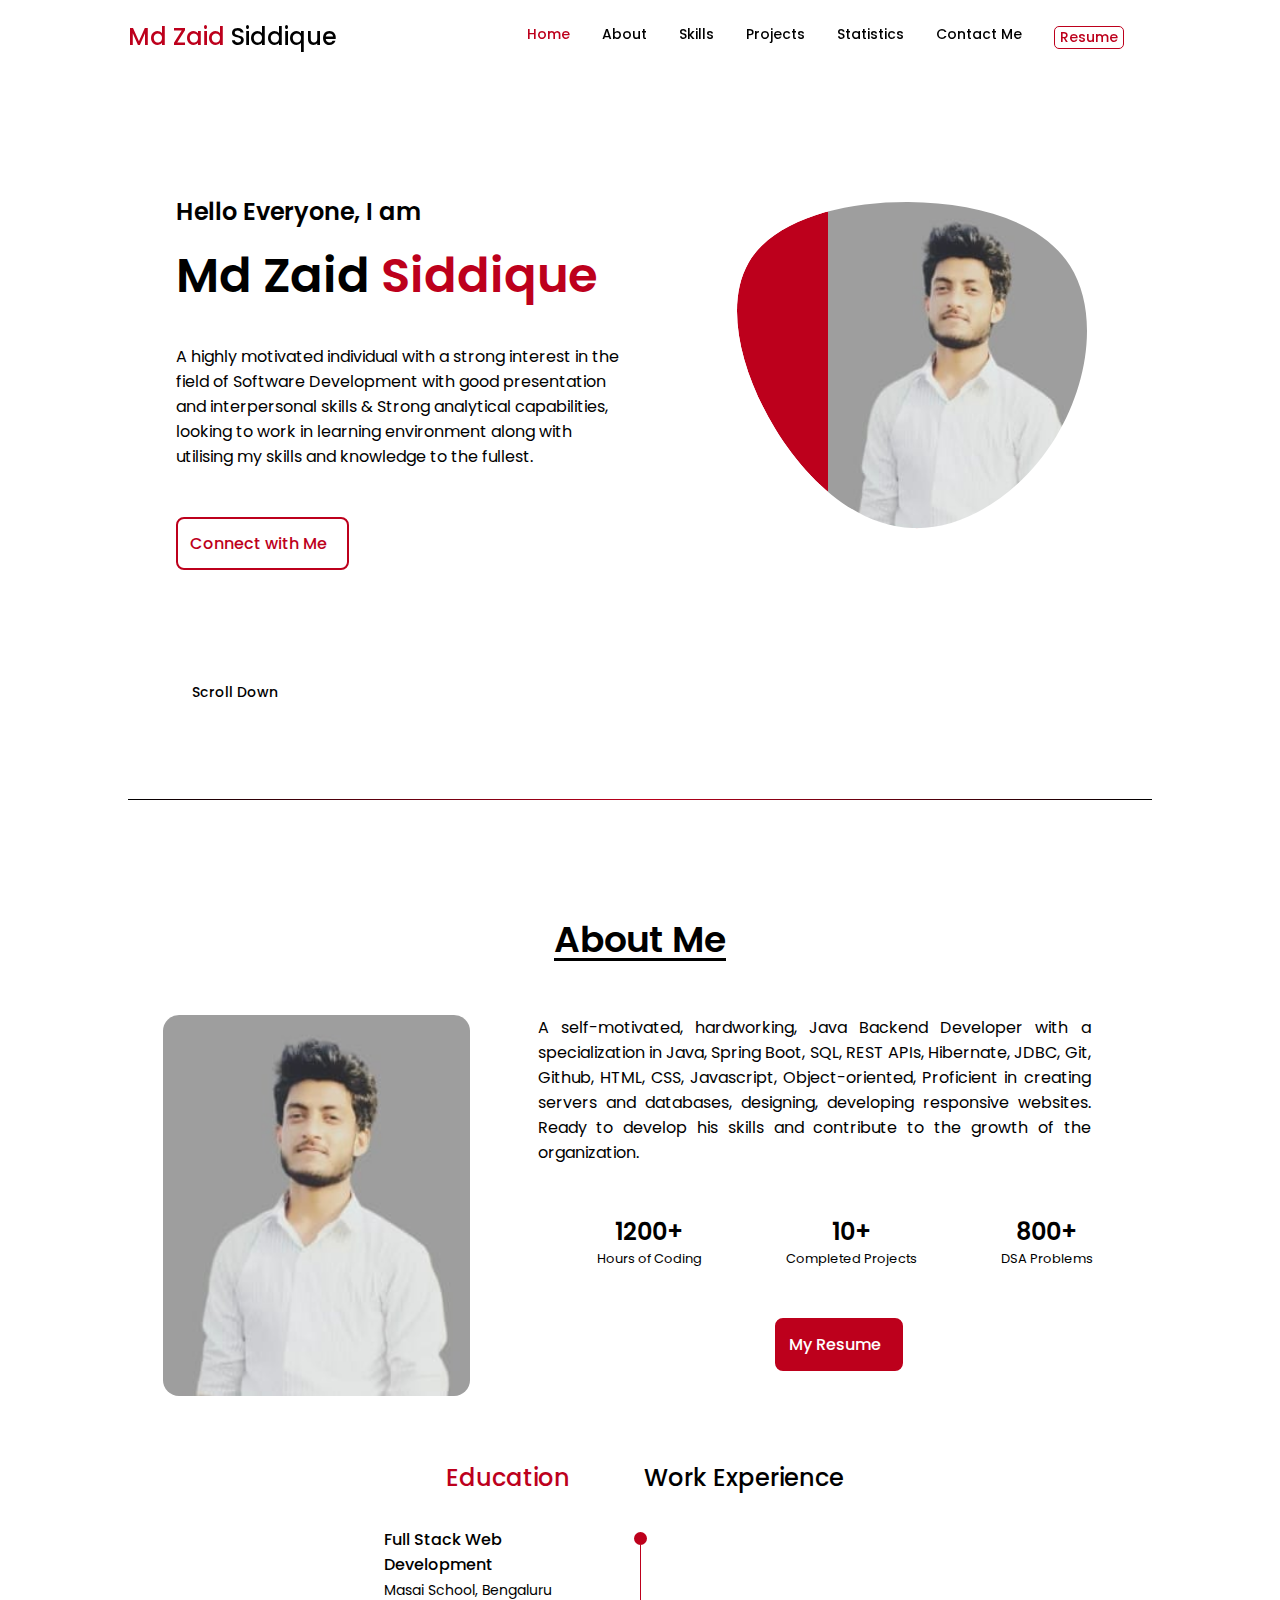
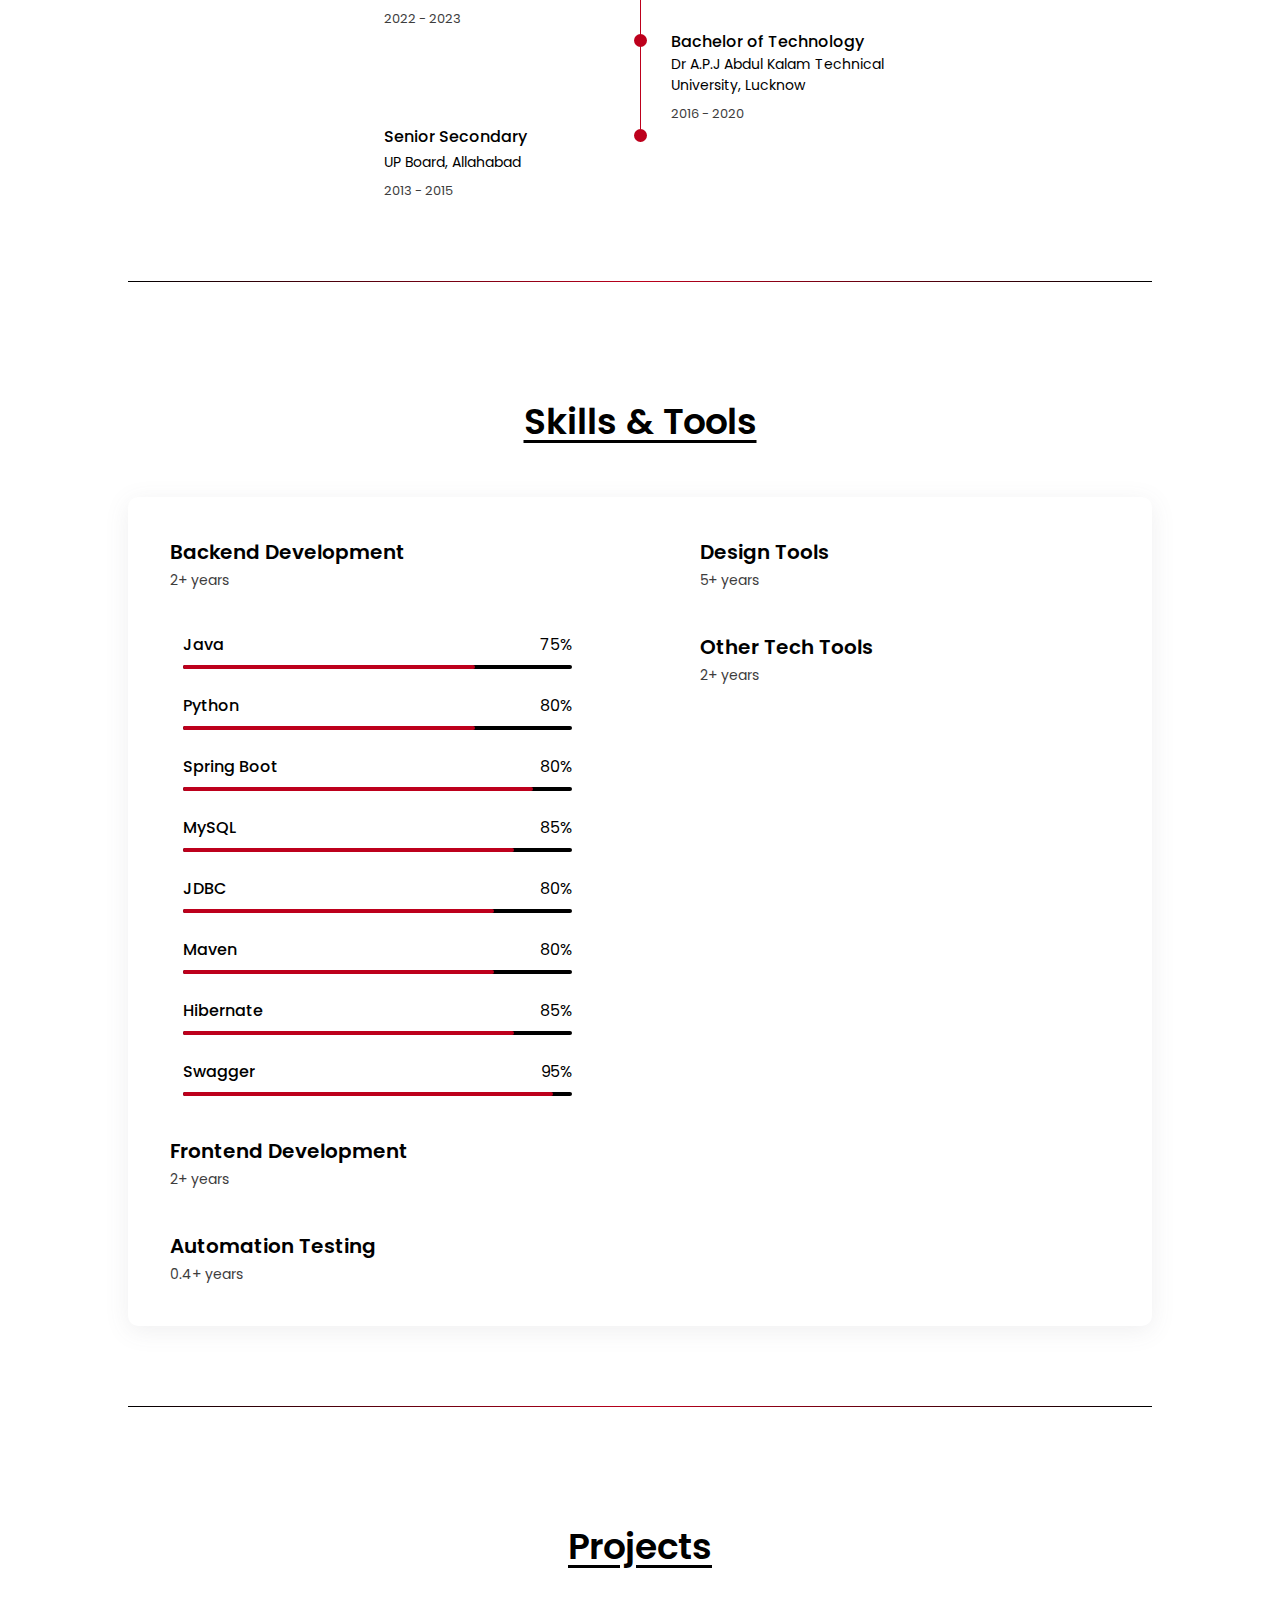
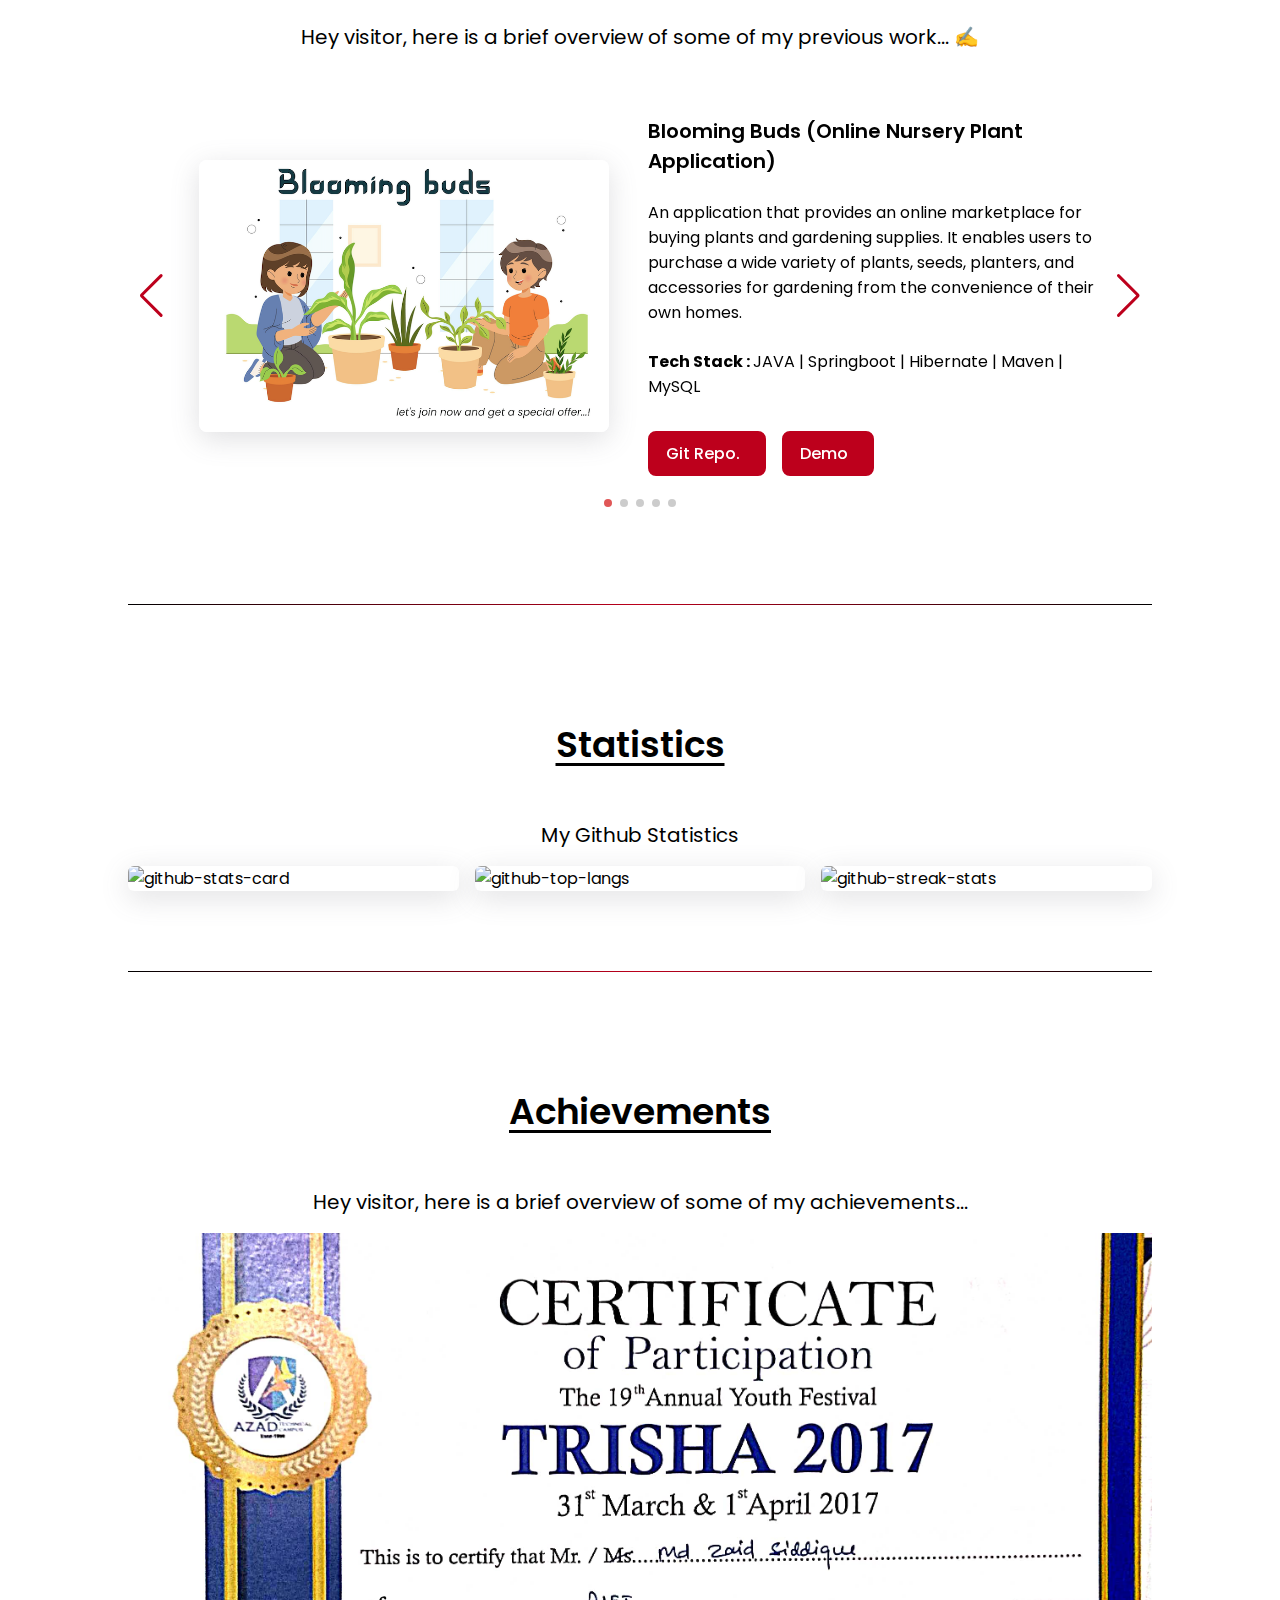
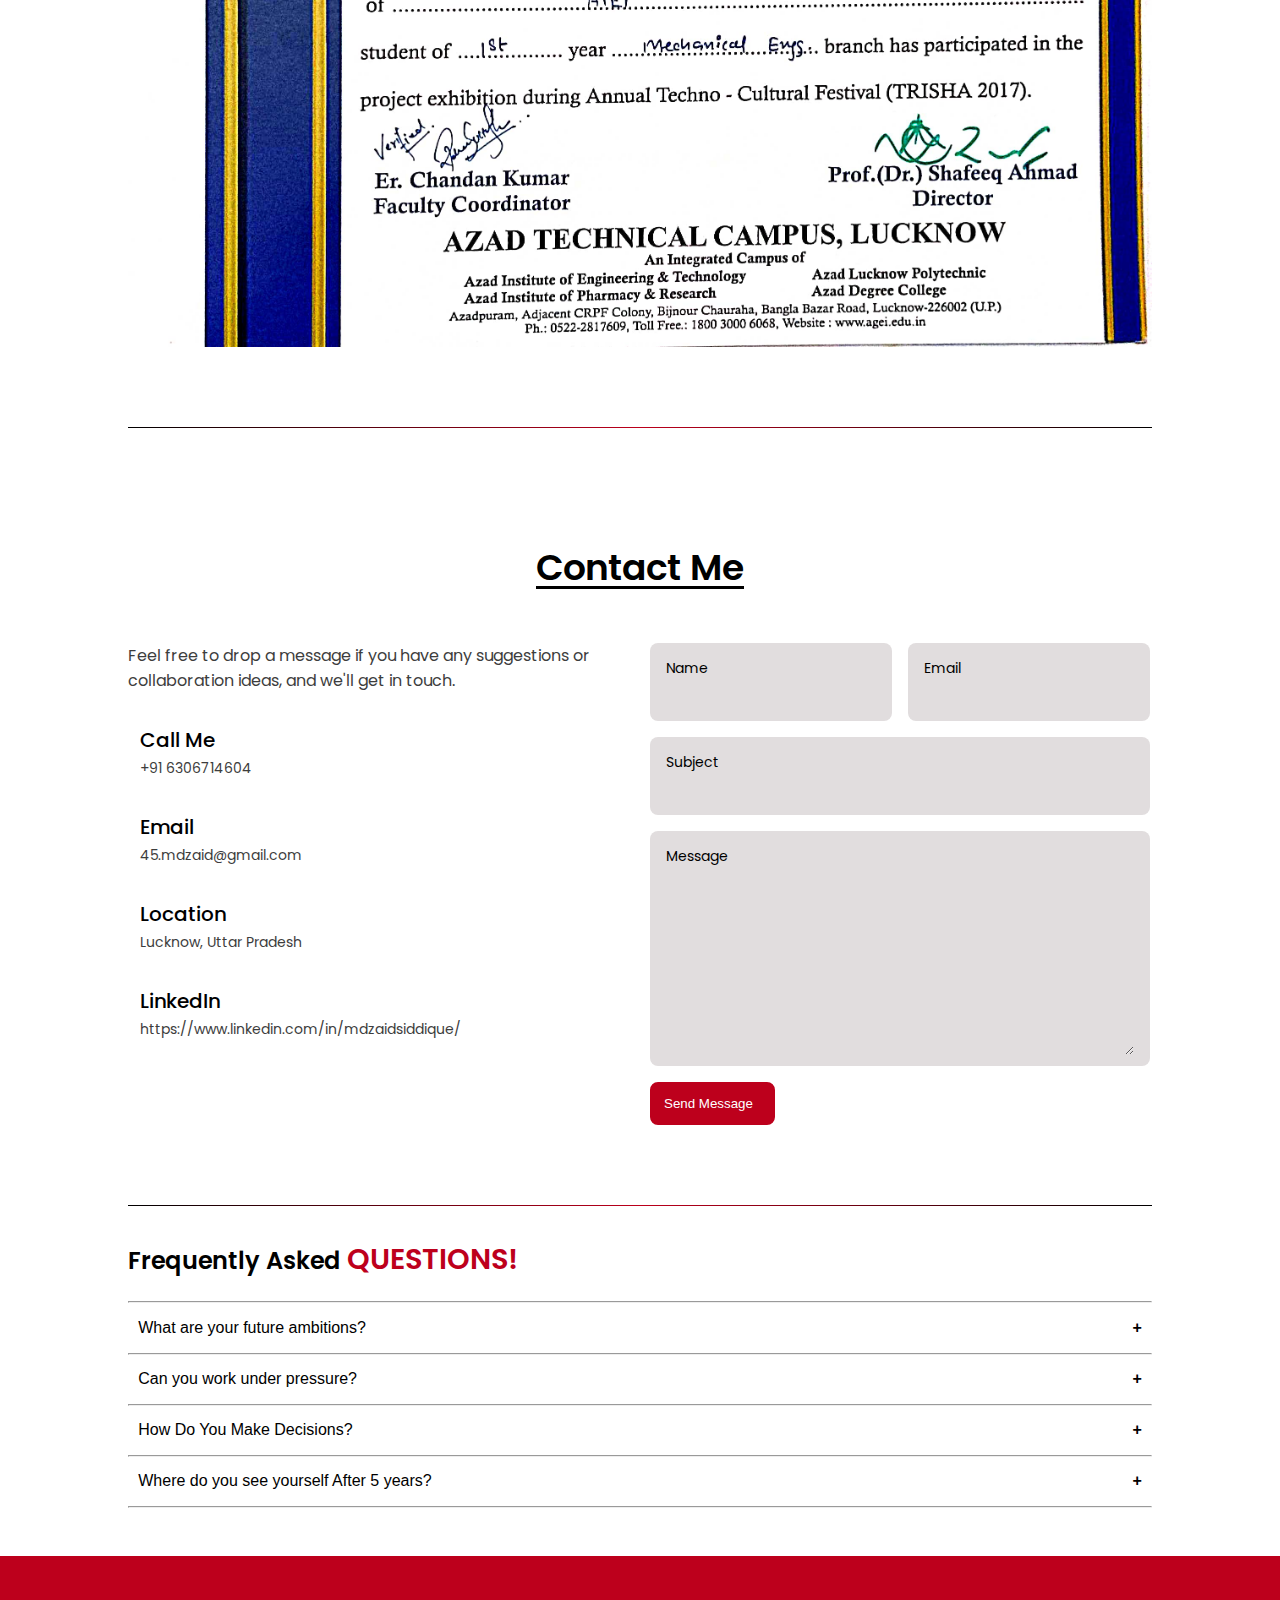
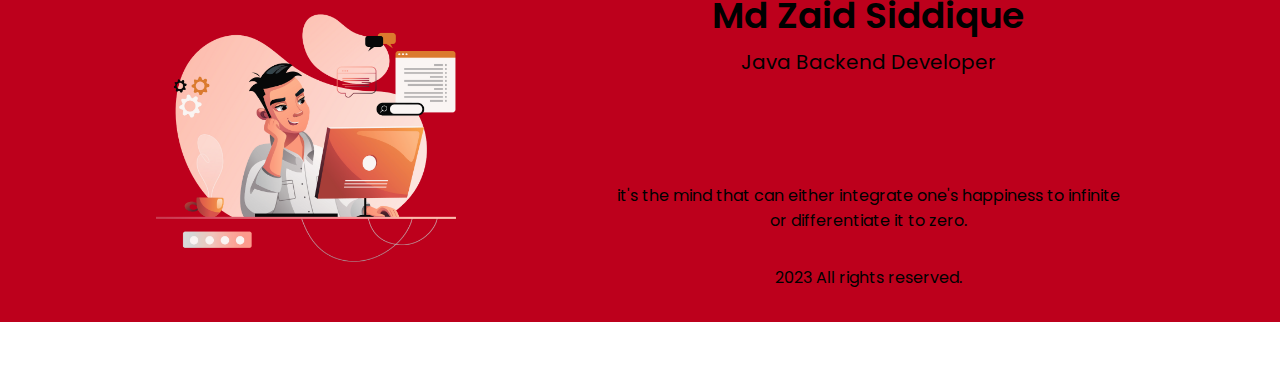
==== commit c9ce2ce5: "Update index.html" ====
--- a/index.html
+++ b/index.html
@@ -275,7 +275,7 @@
                                     <span class="qualification_subtitle">UP Board, Allahabad</span>
                                     <div class="qualification_calender">
                                         <i class="uil uil-calendar-alt"></i>
-                                        2015 - 2016
+                                        2013 - 2015
                                     </div>
                                 </div>
                                 <div>
@@ -291,8 +291,8 @@
                             <!-- ========== Experience 1 ========== -->
                             <div class="qualification_data">
                                 <div>
-                                    <h3 class="qualification_title">SDET</h3>
-                                    <span class="qualification_subtitle">Mindfire Solutions</span>
+                                    <h3 class="qualification_title">Software Development Life Cycle (SDLC)</h3>
+                                    <span class="qualification_subtitle">Mindfire Digital LLP</span>
                                     <div class="qualification_calender">
                                         <i class="uil uil-calendar-alt"></i>
                                         May 2024 - Present
@@ -325,7 +325,7 @@
                             <!-- ========== Experience 3 ========== -->
                             <div class="qualification_data">
                                 <div>
-                                    <h3 class="qualification_title">Technical Sales Engineer</h3>
+                                    <h3 class="qualification_title">Technical Consultant</h3>
                                     <span class="qualification_subtitle">Klimas Wkret met</span>
                                     <div class="qualification_calender">
                                         <i class="uil uil-calendar-alt"></i>
